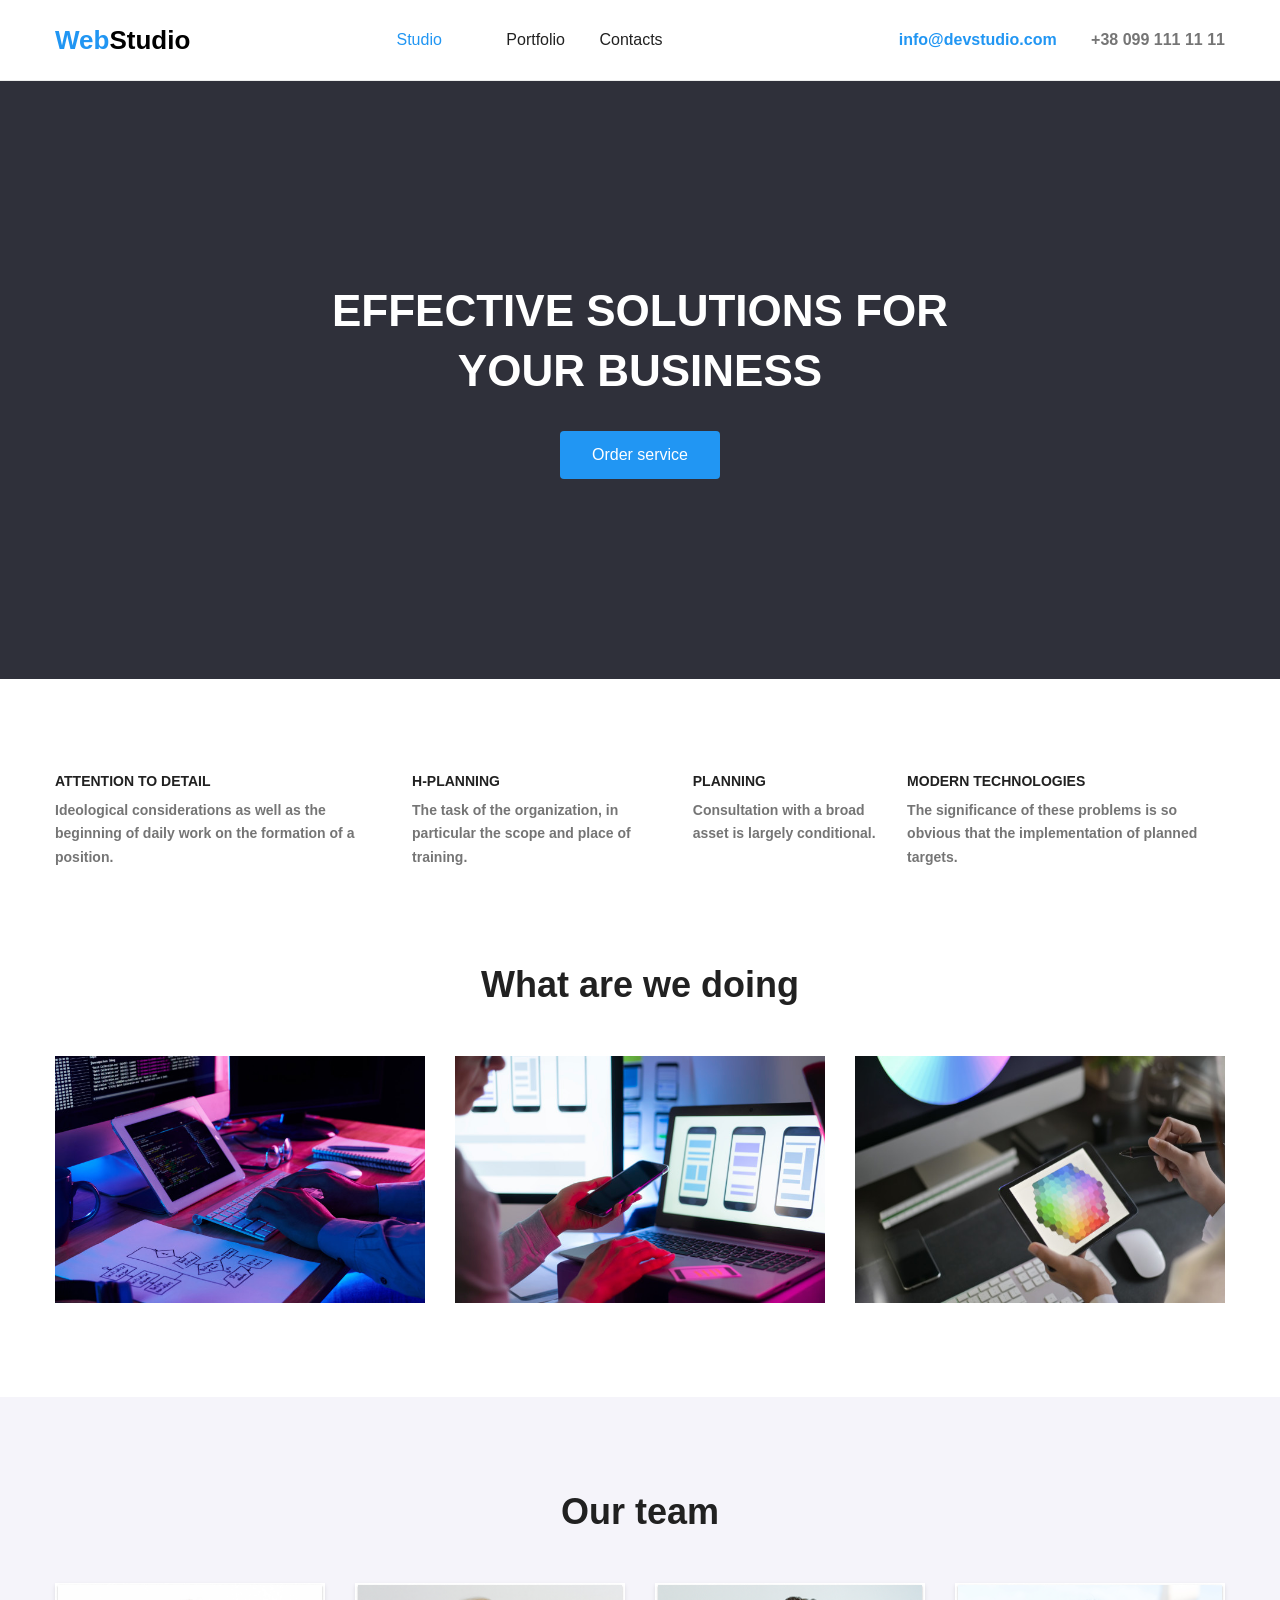
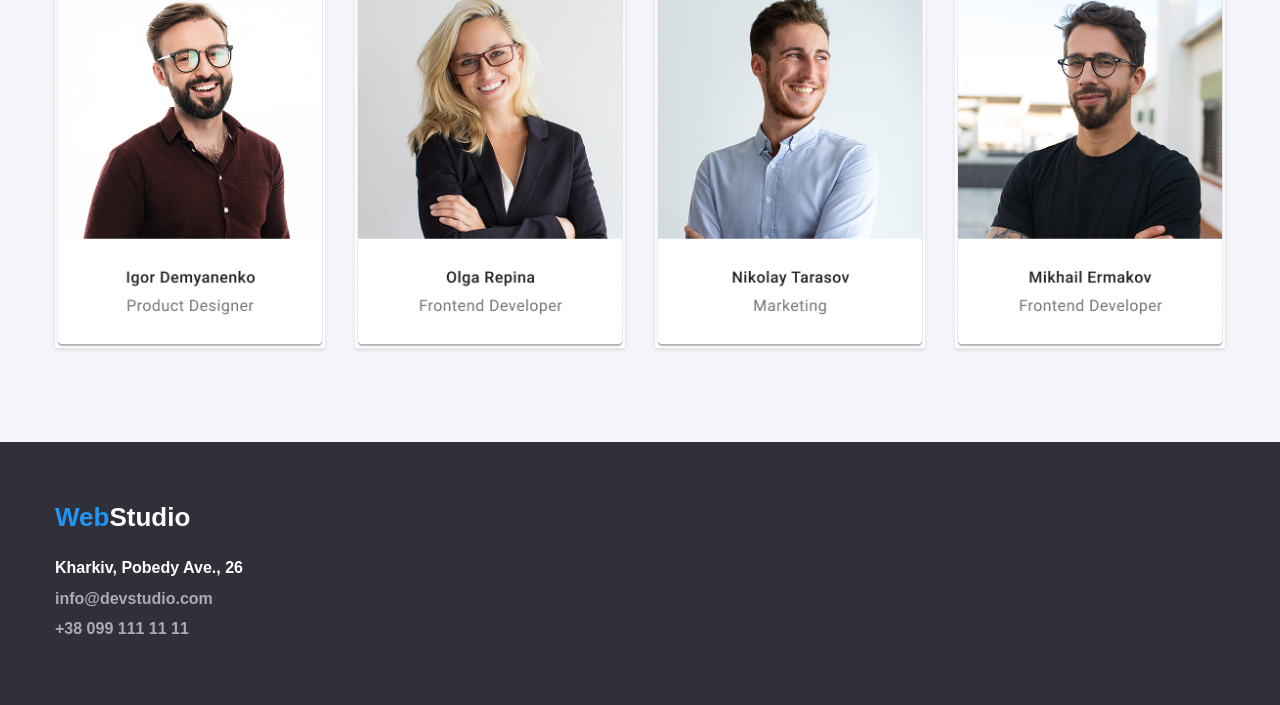
==== index.html @ 2523cfa5 "HW-7 landing page" ====
<!DOCTYPE html>
<html lang="uk">
<head>
  <meta charset="UTF-8" />
  <meta name="viewport" content="width=device-width, initial-scale=1.0" />
  <title>WebStudio</title>
  <link rel="stylesheet" href="css/style.css" />
</head>
<body>

  <!-- HEADER -->
  <header class="header">
    <div class="container header__inner">
      <a href="/" class="logo">
        <span class="logo__web">Web</span><span class="logo__studio">Studio</span>
     </a>
    <nav class="nav">
      <a href="./index.html" class="current">Studio</a> <a href="./">
         <a href="#">Portfolio</a>
        <a href="#">Contacts</a>
      </nav>
      <div class="contacts">
        <a href="mailto:info@devstudio.com" class="link current">info@devstudio.com</a> 
        <a href="tel:+380991111111">+38 099 111 11 11</a>
      </div>
    </div>
  </header>

  <!-- MAIN -->
  <main>

    <!-- HERO -->
    <section class="hero">
      <div class="container hero__content">
        <h1>EFFECTIVE SOLUTIONS FOR YOUR BUSINESS</h1>
        <button class="btn">Order service</button>
      </div>
    </section>

    <!-- FEATURES -->
    <section class="features">
      <div class="container features__list">
        <div class="feature">
          <h3>ATTENTION TO DETAIL</h3>
          <p>Ideological considerations as well as the beginning of daily work on the formation of a position.</p>
        </div>
        <div class="feature">
          <h3>H-PLANNING</h3>
          <p>The task of the organization, in particular the scope and place of training.</p>
        </div>
        <div class="feature">
          <h3>PLANNING</h3>
          <p>Consultation with a broad asset is largely conditional.</p>
        </div>
        <div class="feature">
          <h3>MODERN TECHNOLOGIES</h3>
          <p>The significance of these problems is so obvious that the implementation of planned targets.</p>
        </div>
      </div>
    </section>

    <!-- WHAT WE DO -->
    <section class="work">
      <div class="container">
        <h2>What are we doing</h2>
        <div class="work__list">
          <img src="img/work1.jpg" alt="Design">
          <img src="img/work2.jpg" alt="Mobile apps">
          <img src="img/work3.jpg" alt="Color palette">
        </div>
      </div>
    </section>
    
    <!-- TEAM -->
    <section class="team">
      <div class="container">
        <h2>Our team</h2>
        <div class="team__list">
          <div class="team__item">
            <img src="img/team1.png" alt="Igor">
          </div>  
            <div class="team__item">
            <img src="img/team2.png" alt="Olga">
           </div>
          <div class="team__item">
            <img src="img/team3.png" alt="Nikolay">
          </div>
          <div class="team__item">
            <img src="img/team4.png" alt="Mikhail">
        </div>
      </div>
    </section>

  </main>

  <!-- FOOTER -->
  <footer class="footer">
    <div class="container">
      <a href="#" class="logo">
        <span class="logo__web">Web</span><span class="logo__studio">Studio</span>
    </a>
      <address>
        <p>Kharkiv, Pobedy Ave., 26</p>
        <a href="mailto:info@webstudio.com">info@devstudio.com</a><br>
        <a href="tel:+380991111111">+38 099 111 11 11</a>
      </address>
    </div>
  </footer>

</body>
</html>
---- css/style.css ----
@font-face {
  font-family: 'Roboto';
  src: url('../fonts/Roboto-Bold.ttf') format('truetype');
  font-weight: 700;
  font-style: normal;
}

@font-face {
  font-family: 'Raleway';
  src: url('../fonts/Raleway-Bold.ttf') format('truetype');
  font-weight: 700;
  font-style: normal;
}

* {
box-sizing: border-box;
margin: 0;
padding: 0;
}

body {
font-family: 'Roboto', Arial, sans-serif;
font-weight: 700;
color: #212121;
}

.logo {
  font-family: 'Raleway', sans-serif;
  font-weight: 700;
  font-size: 26px;
}

.logo__web {
  color: #2196f3;
}

.logo__studio {
  color: #000;
}

img {
display: block;
max-width: 100%;
height: auto;
}

a {
text-decoration: none;
color: inherit;
}

.nav a.current {
  color: #2196f3;
}

.contacts a.current {
  color: #2196f3;
}

.container {
width: 1200px;
margin: 0 auto;
padding: 0 15px;
}

/* HEADER */
.header {
border-bottom: 1px solid #ececec;
}

.header__inner {
display: flex;
align-items: center;
justify-content: space-between;
height: 80px;
}

.nav a {
margin-right: 30px;
font-weight: 500;
}


.nav a:last-child {
margin-right: 0;
}


.contacts a {
margin-left: 30px;
color: #757575;
}

/* HERO */
.hero {
background-color: #2f303a;
padding: 200px 0;
text-align: center;
}


.hero h1 {
color: #ffffff;
font-size: 44px;
font-weight: 900;
max-width: 700px;
margin: 0 auto 30px;
line-height: 1.36;
}

.btn {
padding: 15px 32px;
background-color: #2196f3;
color: #ffffff;
border: none;
border-radius: 4px;
font-size: 16px;
cursor: pointer;
}

/* FEATURES */
.features {
padding: 94px 0;
}


.features__list {
display: flex;
gap: 30px;
}


.feature h3 {
font-size: 14px;
margin-bottom: 10px;
}

.feature p {
font-size: 14px;
line-height: 1.7;
color: #757575;
}

/* WORK */
.work {
padding-bottom: 94px;
}


.work h2,
.team h2 {
text-align: center;
font-size: 36px;
margin-bottom: 50px;
}


.work__list {
display: flex;
gap: 30px;
}

.work__list img {
  width: 370px;
  height: auto;
}


/* TEAM */
.team {
background-color: #f5f4fa;
padding: 94px 0;
}


.team__list {
display: flex;
gap: 30px;
justify-content: space-between;

}

.team__item img {
  display: block;
  width: 270px;
  height: auto;
}

.team__item {
background-color: #ffffff;
text-align: center;
box-shadow: 0 2px 4px rgba(0,0,0,0.1);
}


.team__item h4 {
margin: 20px 0 10px;
font-size: 16px;
}


.team__item p {
font-size: 14px;
color: #757575;
}

/* FOOTER */
.footer {
background-color: #2f303a;
padding: 60px 0;
color: #ffffff;
}

.footer .logo__studio {
  color: #ffffff;
}


.footer address {
margin-top: 20px;
font-style: normal;
line-height: 1.9;
}


.footer a {
color: rgba(255,255,255,0.6);
}
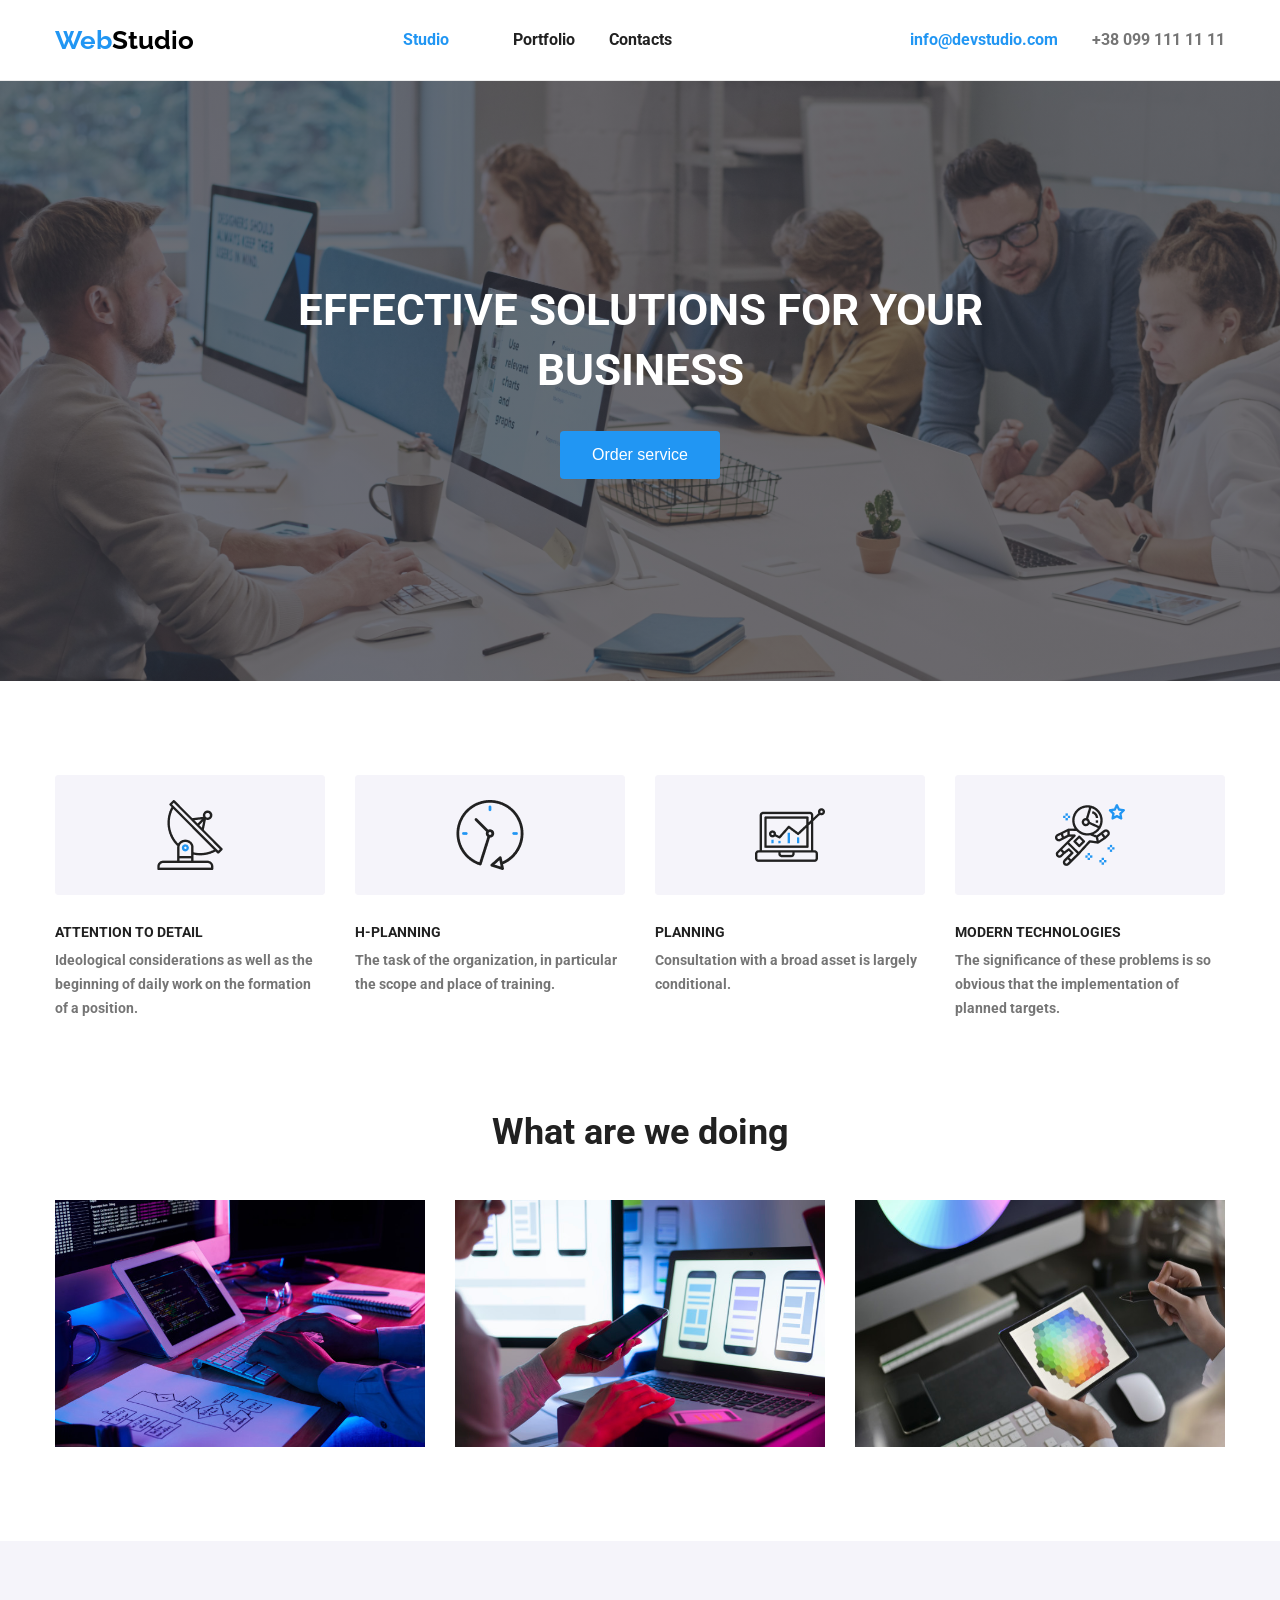
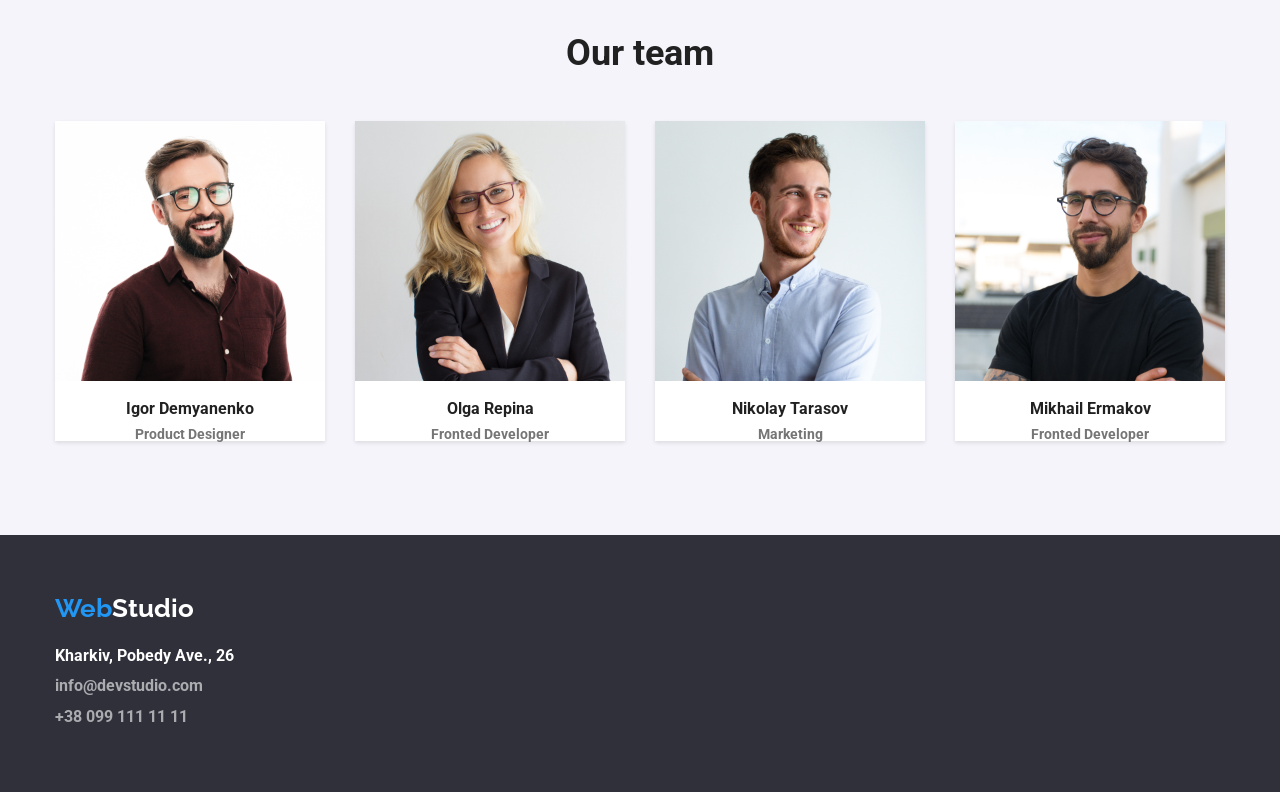
==== commit edbe0acf: "Update features section and images" ====
--- a/index.html
+++ b/index.html
@@ -39,20 +39,34 @@
 
     <!-- FEATURES -->
     <section class="features">
-      <div class="container features__list">
+      <div class="container">
+         <div class="features__list">
+
         <div class="feature">
-          <h3>ATTENTION TO DETAIL</h3>
+          <div class="feature-icon-box"> 
+           <img src="./img/Group 1.png" alt="ATTENTION" width="270" height="270">
+          </div>
+            <h3>ATTENTION TO DETAIL</h3>
           <p>Ideological considerations as well as the beginning of daily work on the formation of a position.</p>
         </div>
         <div class="feature">
+          <div class="feature-icon-box">
+          <img src="./img/Group 2.png" alt="H-PLANNING" width="270" height="270">
+        </div>
           <h3>H-PLANNING</h3>
           <p>The task of the organization, in particular the scope and place of training.</p>
         </div>
         <div class="feature">
+          <div class="feature-icon-box">
+          <img src="./img/Group 3.png" alt="PLANNING" width="270" height="270">
+        </div>
           <h3>PLANNING</h3>
           <p>Consultation with a broad asset is largely conditional.</p>
         </div>
         <div class="feature">
+          <div class="feature-icon-box">
+          <img src="./img/Group 4.png" alt="MODERN" width="270" height="270">
+        </div>
           <h3>MODERN TECHNOLOGIES</h3>
           <p>The significance of these problems is so obvious that the implementation of planned targets.</p>
         </div>
@@ -77,16 +91,24 @@
         <h2>Our team</h2>
         <div class="team__list">
           <div class="team__item">
-            <img src="img/team1.png" alt="Igor">
+            <img src="img/img(9).png" alt="Igor">
+            <h4>Igor Demyanenko</h4>
+            <p>Product Designer</p>
           </div>  
             <div class="team__item">
-            <img src="img/team2.png" alt="Olga">
+            <img src="img/img(10).png" alt="Olga">
+            <h4>Olga Repina</h4>
+            <p>Fronted Developer</p>
            </div>
           <div class="team__item">
-            <img src="img/team3.png" alt="Nikolay">
+            <img src="img/img(12).png" alt="Nikolay">
+            <h4>Nikolay Tarasov</h4>
+            <p>Marketing</p>
           </div>
           <div class="team__item">
-            <img src="img/team4.png" alt="Mikhail">
+            <img src="img/img(11).png" alt="Mikhail">
+            <h4>Mikhail Ermakov</h4>
+            <p>Fronted Developer</p>
         </div>
       </div>
     </section>
--- a/css/style.css
+++ b/css/style.css
@@ -1,21 +1,29 @@
+@import url(reset.css);
+  
+
 @font-face {
   font-family: 'Roboto';
-  src: url('../fonts/Roboto-Bold.ttf') format('truetype');
+  src: url('../fonts/Roboto-Bold.woff2') format('woff2'),
+       url('../fonts/Roboto-Bold.woff') format('woff');
   font-weight: 700;
   font-style: normal;
 }
 
 @font-face {
   font-family: 'Raleway';
-  src: url('../fonts/Raleway-Bold.ttf') format('truetype');
+  src: url('../fonts/Raleway-Bold.woff2') format('woff2'),
+       url('../fonts/Raleway-Bold.woff') format('woff');
   font-weight: 700;
   font-style: normal;
 }
 
-* {
-box-sizing: border-box;
-margin: 0;
-padding: 0;
+:root {
+  --primary-text-color: #212121;
+  --secondary-text-color: #757575;
+  --accent-color: #2196f3;
+  --white-color: #ffffff;
+  --primary-bg-color: #f5f4fa;
+  
 }
 
 body {
@@ -38,6 +46,20 @@
   color: #000;
 }
 
+
+.hero {
+  background-color: #c4c4c4;
+  background-image: linear-gradient( rgba(47, 48, 58, 0.7), rgba(47, 48, 58, 0.7)), url("../img/hero-bg.jpg");
+  background-repeat: no-repeat; 
+  background-position: center;
+  background-size: cover;
+  max-width: 1600px;
+  margin: 0 auto;
+  height: 600px;
+  padding: 200px 0;
+
+}
+
 img {
 display: block;
 max-width: 100%;
@@ -62,8 +84,7 @@
 margin: 0 auto;
 padding: 0 15px;
 }
-
-/* HEADER */
+ 
 .header {
 border-bottom: 1px solid #ececec;
 }
@@ -79,26 +100,22 @@
 margin-right: 30px;
 font-weight: 500;
 }
-
-
+ 
 .nav a:last-child {
 margin-right: 0;
 }
-
-
+ 
 .contacts a {
 margin-left: 30px;
 color: #757575;
 }
-
-/* HERO */
+ 
 .hero {
 background-color: #2f303a;
 padding: 200px 0;
 text-align: center;
 }
-
-
+ 
 .hero h1 {
 color: #ffffff;
 font-size: 44px;
@@ -117,18 +134,40 @@
 font-size: 16px;
 cursor: pointer;
 }
-
-/* FEATURES */
+ 
 .features {
 padding: 94px 0;
 }
-
+ 
+.features .container {
+  display: flex;
+  justify-content: center;
+}
 
 .features__list {
 display: flex;
 gap: 30px;
-}
-
+justify-content: center;
+padding: 0;
+margin: 0;
+list-style: none;
+}
+
+.feature {
+  width: 270px;
+  flex-shrink: 0;
+  
+}
+
+.feature-icon-box {
+  display: flex;
+  justify-content: center;
+  align-items: center;
+  height: 120px;
+  background-color: #f5f4fa;
+  border-radius: 4px;
+  margin-bottom: 30px;
+}
 
 .feature h3 {
 font-size: 14px;
@@ -140,13 +179,11 @@
 line-height: 1.7;
 color: #757575;
 }
-
-/* WORK */
+ 
 .work {
 padding-bottom: 94px;
 }
-
-
+ 
 .work h2,
 .team h2 {
 text-align: center;
@@ -165,8 +202,7 @@
   height: auto;
 }
 
-
-/* TEAM */
+ 
 .team {
 background-color: #f5f4fa;
 padding: 94px 0;
@@ -204,7 +240,7 @@
 color: #757575;
 }
 
-/* FOOTER */
+
 .footer {
 background-color: #2f303a;
 padding: 60px 0;
@@ -227,4 +263,132 @@
 color: rgba(255,255,255,0.6);
 }
 
-
+.portfolio {
+  padding-top: 94px;
+  padding-bottom: 94px;
+}
+
+.portfolio__item img {
+  display: block;
+  width: 100%;
+  height: auto;
+}
+
+.portfolio__item {
+  background-color: #fff;
+  border: 1px solid #eee;
+  list-style: none;
+  flex-basis: calc((100% - 60px) / 3);
+  flex-grow: 1;
+  transition: box-shadow 250ms cubic-bezier(0.4, 0, 0.2, 1);
+}
+
+.portfolio__content {
+  padding: 20px 24px;
+}
+
+.portfolio__content h3 {
+  font-size: 18px;
+  margin-bottom: 4px;
+}
+
+.portfolio__content p {
+  font-size: 14px;
+  color: #757575;
+}
+
+.portfolio__list {
+  display: flex;
+  flex-wrap: wrap;
+  gap: 30px;
+  list-style: none;
+  padding: 0;
+  margin: 0;
+}
+.portfolio__filters {
+  display: flex;
+  justify-content: center;
+  gap: 8px;
+  list-style: none;
+  margin-bottom: 50px;
+  padding: 0;
+}
+.filter-btn {
+  padding: 6px 22px;
+  font-family: inherit;
+  font-weight: 500;
+  font-size: 16px;
+  line-height: 1.62;
+  text-align: center;
+  border: none;
+  border-radius: 4px;
+  cursor: pointer;
+  background-color: var(--primary-bg-color);
+  transition: background-color 250ms cubic-bezier(0.4, 0, 0.2, 1);
+  color: 250ms cubic-bezier(0.4, 0, 0.2, 1);
+
+}
+ 
+.filter-btn:hover,
+.filter-btn:focus,
+.filter-btn .active {
+  background-color: var(--accent-color);
+  color: var(--white-color);
+  box-shadow: 0px 3px 1px rgba(0,0,0,0.1);
+  box-shadow: 0px 1px 2px rgba(0,0,0,0.08);
+  box-shadow: 0px 2px 2px rgba(0,0,0,0.12);
+}
+
+.portfolio__list {
+  display: flex;
+  flex-wrap: wrap;
+  gap: 30px;
+  list-style: none;
+}
+
+.portfolio__item:hover {
+box-shadow: 0px 1px 1px rgba(0,0,0,0.12);
+box-shadow: 0px 4px 4px rgba(0,0,0,0.06);
+box-shadow: 1px 4px 6px rgba(0,0,0,0.16);
+}
+
+.portfolio__thumb {
+  position: relative;
+  overflow: hidden;
+}
+
+.portfolio__overlay {
+  position: absolute;
+  top: 0;
+  left: 0;
+  width: 100%;
+  height: 100%;
+  background-color: rgba(33 ,150, 243, 0.9);
+  display: flex;
+  align-items: center;
+  justify-content: center;
+  text-align: center;
+  padding: 24px;
+  transform: translateY(100%);
+  transition: transform 250ms cubic-bezier(0.4, 0, 0.2, 1);
+  
+}
+
+.portfolio__title {
+  font-size: clamp(18px, 2.5vw, 28px);
+  margin: 4px;
+}
+
+.overlay__text {
+  color: #ffffff;
+  font-size: 18px;
+  line-height: 1.56;
+  margin: 0;
+  width: 100%;
+  text-align: center;
+}
+
+.portfolio__item:hover  .portfolio__overlay {
+  transform: translateY(0);
+} 
+
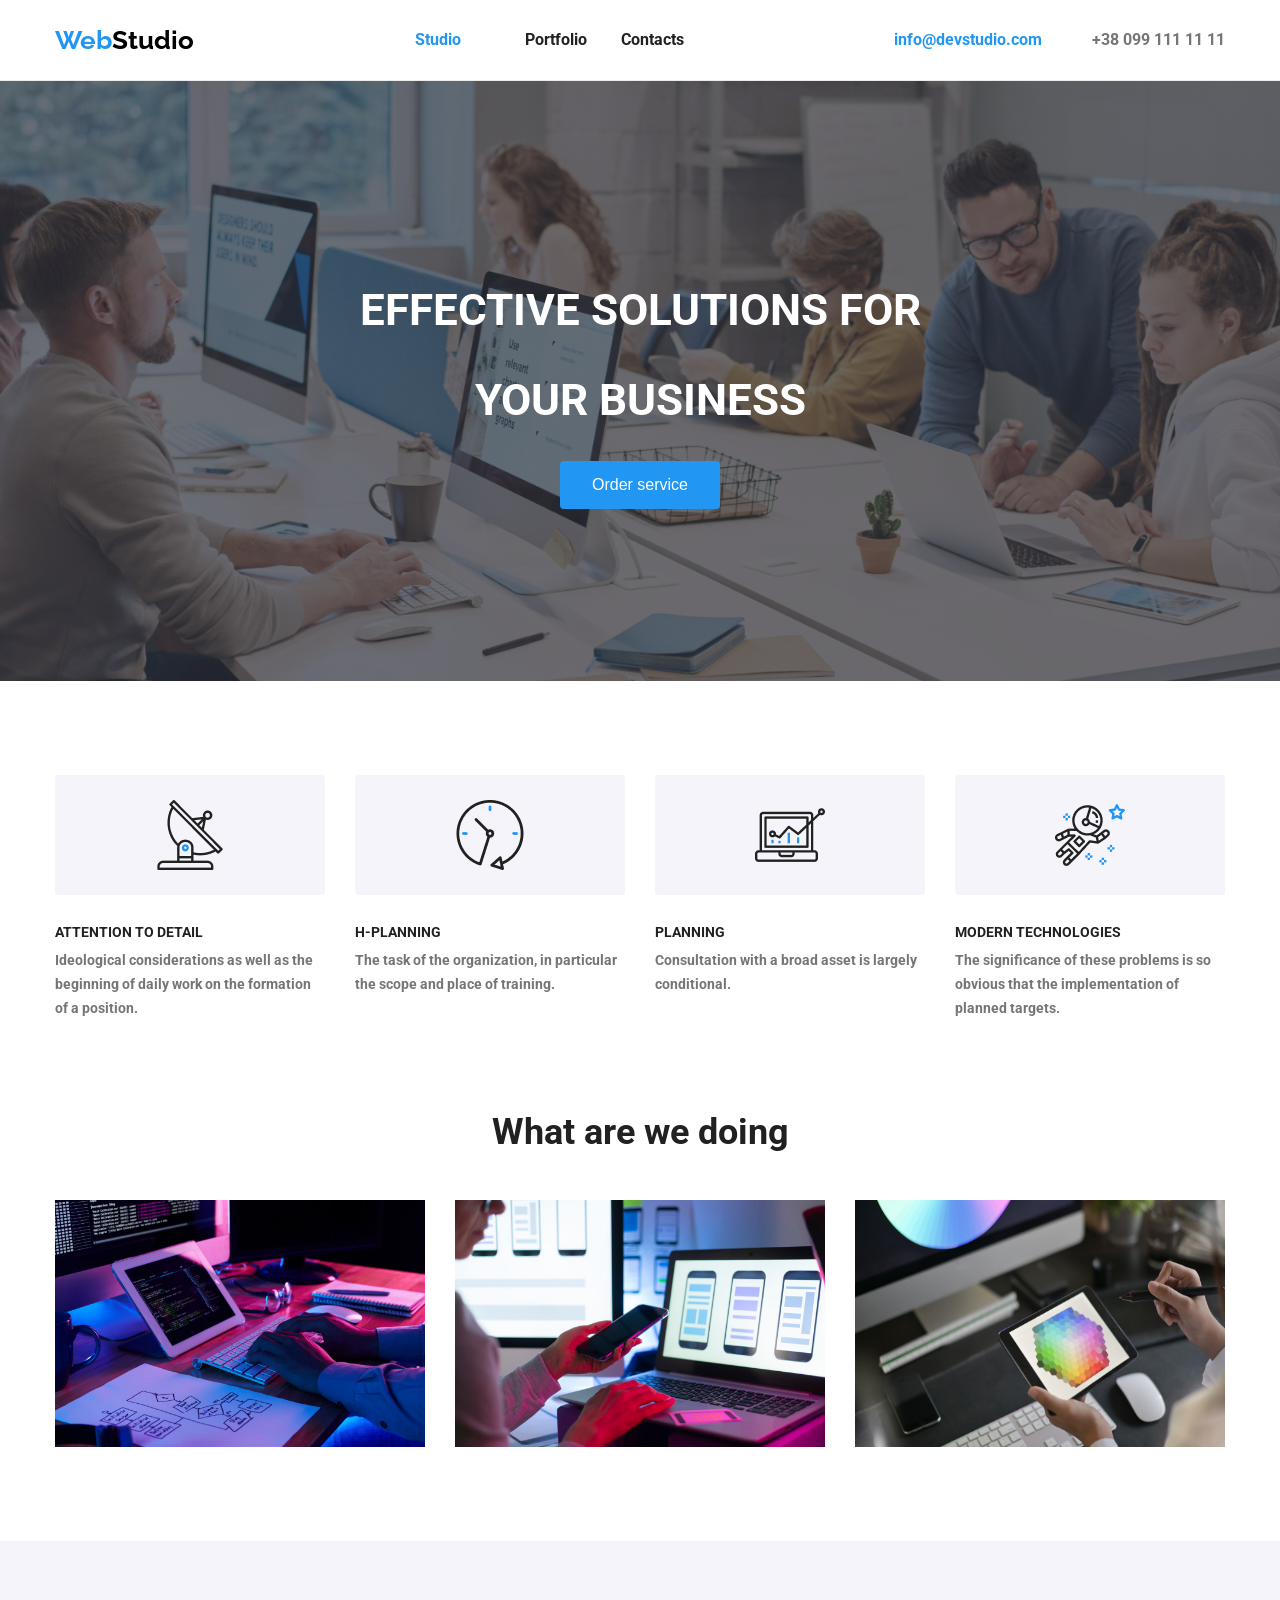
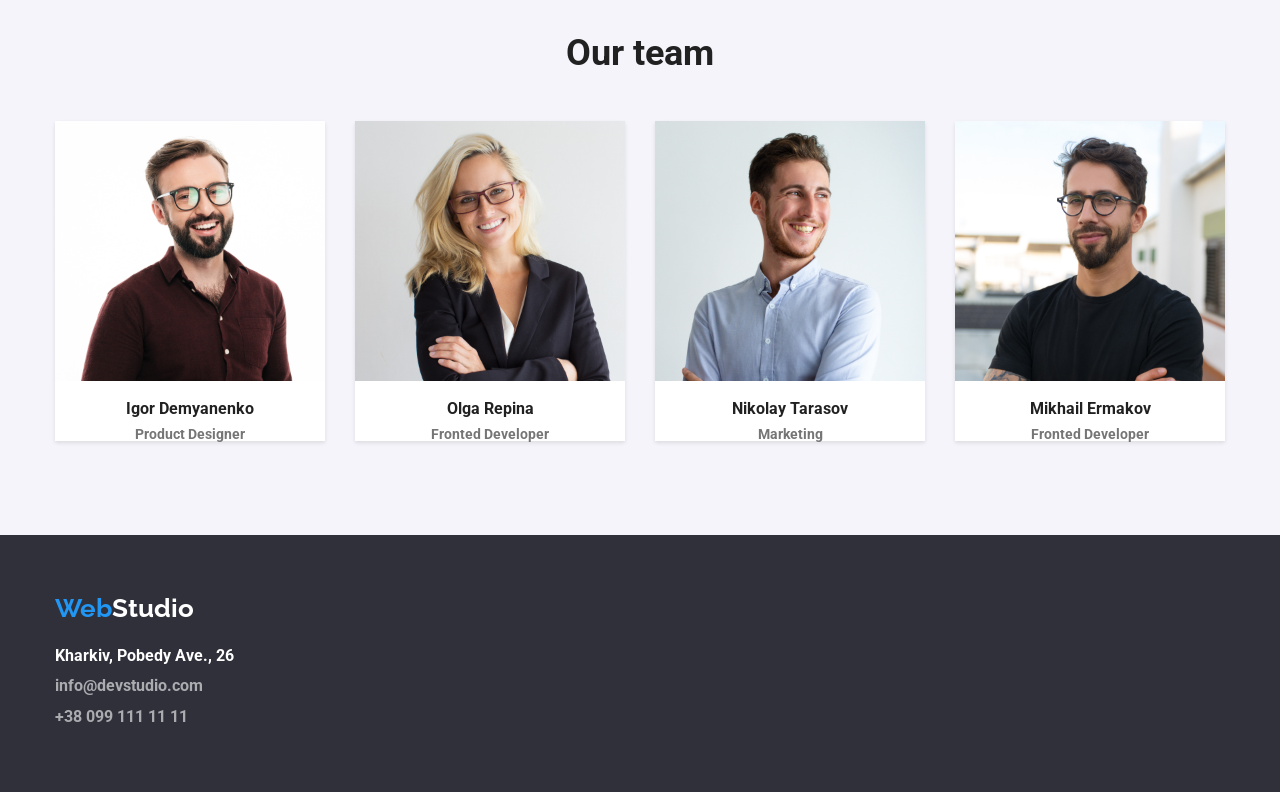
==== commit 526aeba6: "Add portfolio page and dropdown menu" ====
--- a/index.html
+++ b/index.html
@@ -32,7 +32,8 @@
     <!-- HERO -->
     <section class="hero">
       <div class="container hero__content">
-        <h1>EFFECTIVE SOLUTIONS FOR YOUR BUSINESS</h1>
+        <h1>EFFECTIVE SOLUTIONS FOR</h1>
+        <h1>YOUR BUSINESS</h1>
         <button class="btn">Order service</button>
       </div>
     </section>
--- a/css/style.css
+++ b/css/style.css
@@ -308,7 +308,7 @@
 .portfolio__filters {
   display: flex;
   justify-content: center;
-  gap: 8px;
+  gap: 30px;
   list-style: none;
   margin-bottom: 50px;
   padding: 0;
@@ -324,7 +324,8 @@
   border-radius: 4px;
   cursor: pointer;
   background-color: var(--primary-bg-color);
-  transition: background-color 250ms cubic-bezier(0.4, 0, 0.2, 1);
+  transition:
+  background-color 250ms cubic-bezier(0.4, 0, 0.2, 1);
   color: 250ms cubic-bezier(0.4, 0, 0.2, 1);
 
 }
@@ -392,3 +393,160 @@
   transform: translateY(0);
 } 
 
+.header__list {
+  display: flex;
+  gap: 30px;
+  list-style: none;
+  padding: 0;
+  margin: 0;
+}
+
+.header__item {
+  position: relative;
+}
+
+.header-filter {
+  background: none;
+  border: none;
+  font-size: 14px;
+  cursor: pointer;
+  padding: 0;
+}
+
+
+
+.dropdown {
+  position: absolute;
+  top: 100%;
+  left: 0;
+  display: none;
+  min-width: 180px;
+  background: #fff;
+  border: 1px solid #e5e5e5;
+  box-shadow: 0 8px 16px rgba(0,0,0,.15);
+  list-style: none;
+  padding: 10px 0;
+  z-index: 100;
+}
+
+.dropdown--right {
+  top: 0;
+  left: 100%;
+}
+
+.header__item--dropdown:hover > .dropdown {
+  display: block;
+}
+
+.dropdown__item {
+  position: relative;
+}
+
+.dropdown__item:hover > .dropdown {
+  display: block;
+}
+
+.dropdown li a {
+  display: block;
+  padding: 10px 20px;
+  text-decoration: none;
+  color: #212121;
+  white-space: nowrap;
+}
+
+.dropdown a {
+  text-decoration: none;
+  color: #000;
+  display: block;
+}
+
+.dropdown li a:hover {
+  background-color: #f5f4fa;
+}
+
+.header__inner {
+  display: flex;
+  align-items: center;
+  justify-content: space-between;
+}
+
+.nav {
+  margin-left: 40px;
+}
+
+.contacts {
+  display: flex;
+  gap: 20px;
+}
+.header__list {
+  display: flex;
+  align-items: center;
+  gap: 30px;
+  list-style: none;
+  margin: 0;
+  padding: 0;
+}
+
+.filters-menu {
+  position: absolute;
+  top: 100%;
+  left: 0;
+  min-width: 180px;
+  background-color: #ffffff;
+  border: 1px solid #e5e5e5;
+  border-radius: 4px;
+  box-shadow: 0 8px 16px rgba(0, 0, 0, 0.15);
+  padding: 10px 0;
+  list-style: none;
+  display: none;
+  z-index: 100;
+}
+
+.nav__item--filters:hover .filters-menu {
+  display: block;
+}
+
+.filters-menu li a {
+  display: block;
+  white-space: nowrap;
+  padding: 10px 20px;
+  font-size: 14px;
+  color: #212121;
+}
+
+.filters-menu li a:hover {
+  background-color: #f5f4fa;
+}
+
+.filters-menu__item--contacts {
+  position: relative;
+}
+
+.filters-submenu {
+  position: absolute;
+  top: 0;
+  right: 100%;
+  left: auto;
+  min-width: 220px;
+  background-color: #ffffff;
+  box-shadow: 0px 4px 4px rgb(0, 0, 0, 0.25); 
+  border: 1px solid #eeeeee;
+  border-radius: 4px;
+  box-shadow: 0 8px 16px rgba(105, 103, 103, 0.15);
+  padding: 10px 0;
+  list-style: none;
+  display: none;
+  z-index: 100;
+}
+
+.filters-menu__item--contacts:hover .filters-submenu {
+  display: block;
+}
+
+.dropdown__item:hover > a {
+  color: #2196f3;
+}
+
+.filter-btn.current {
+  color: #2196f3;
+}
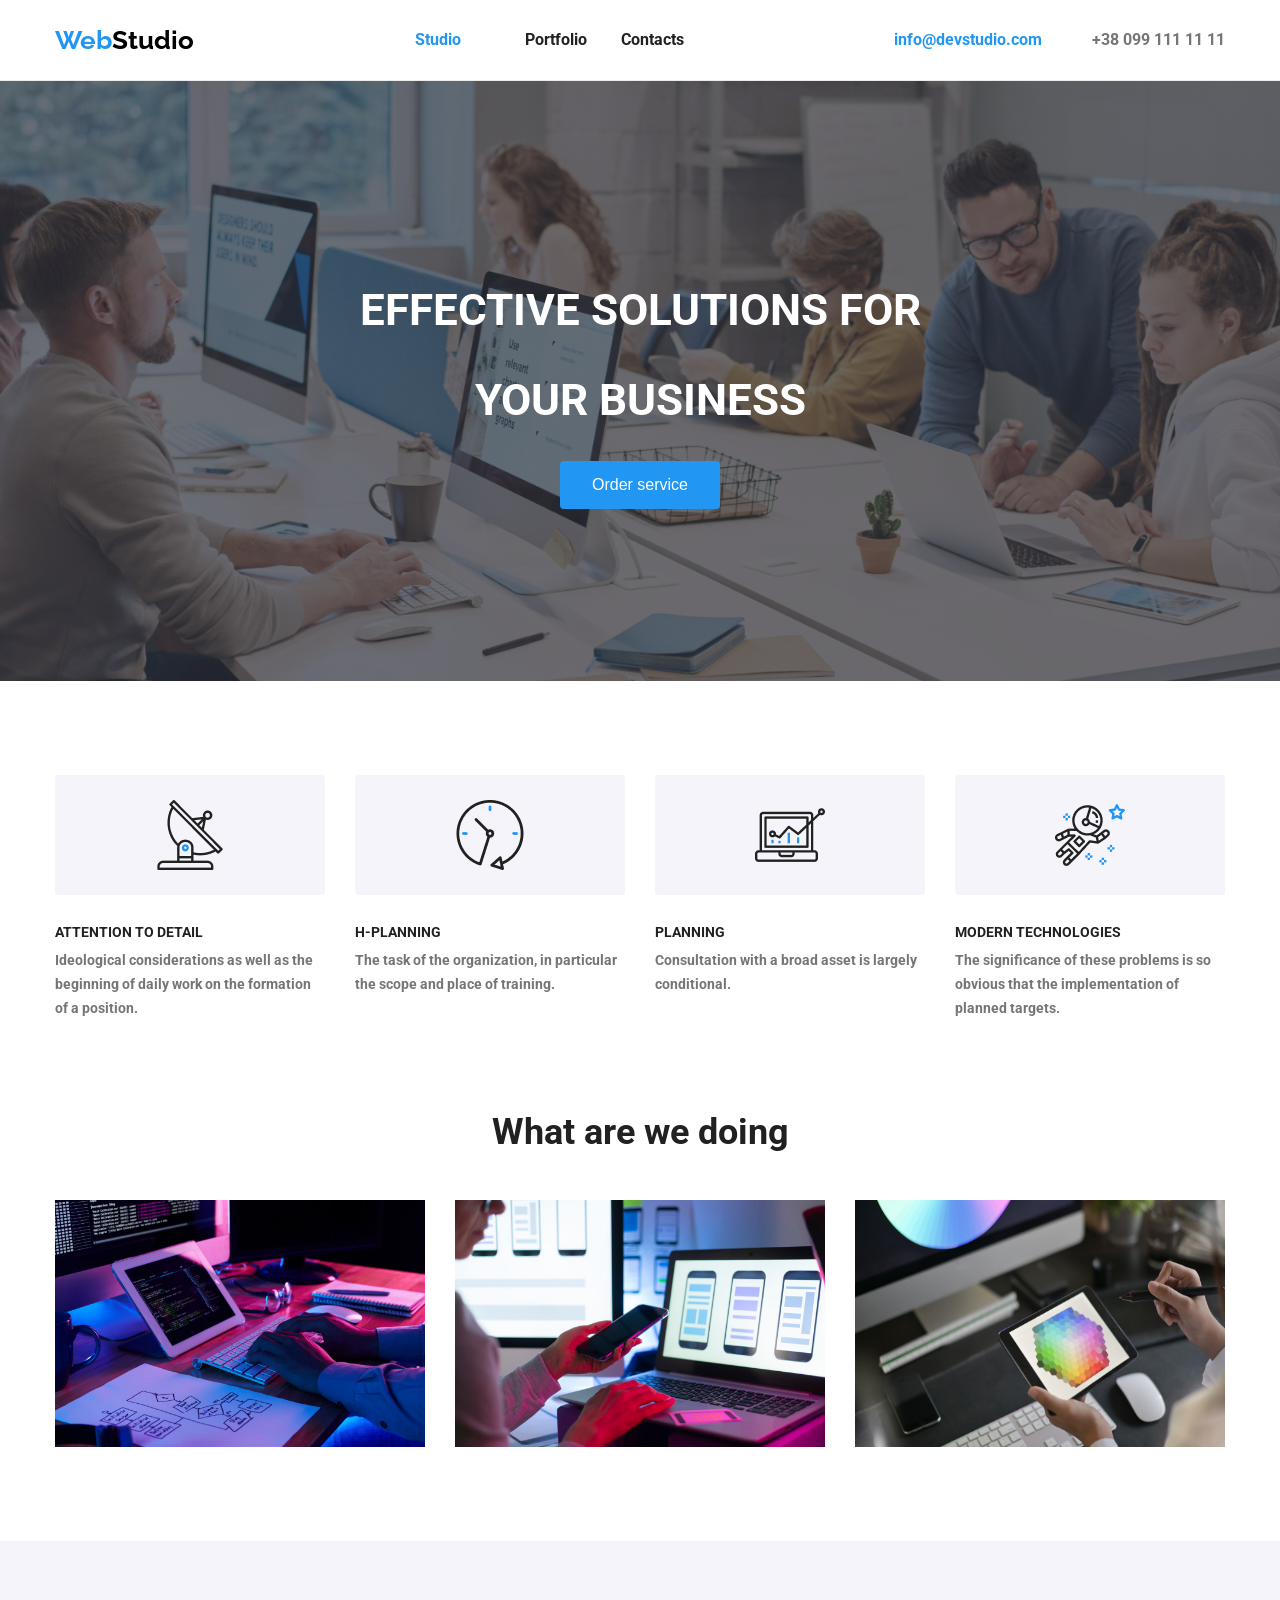
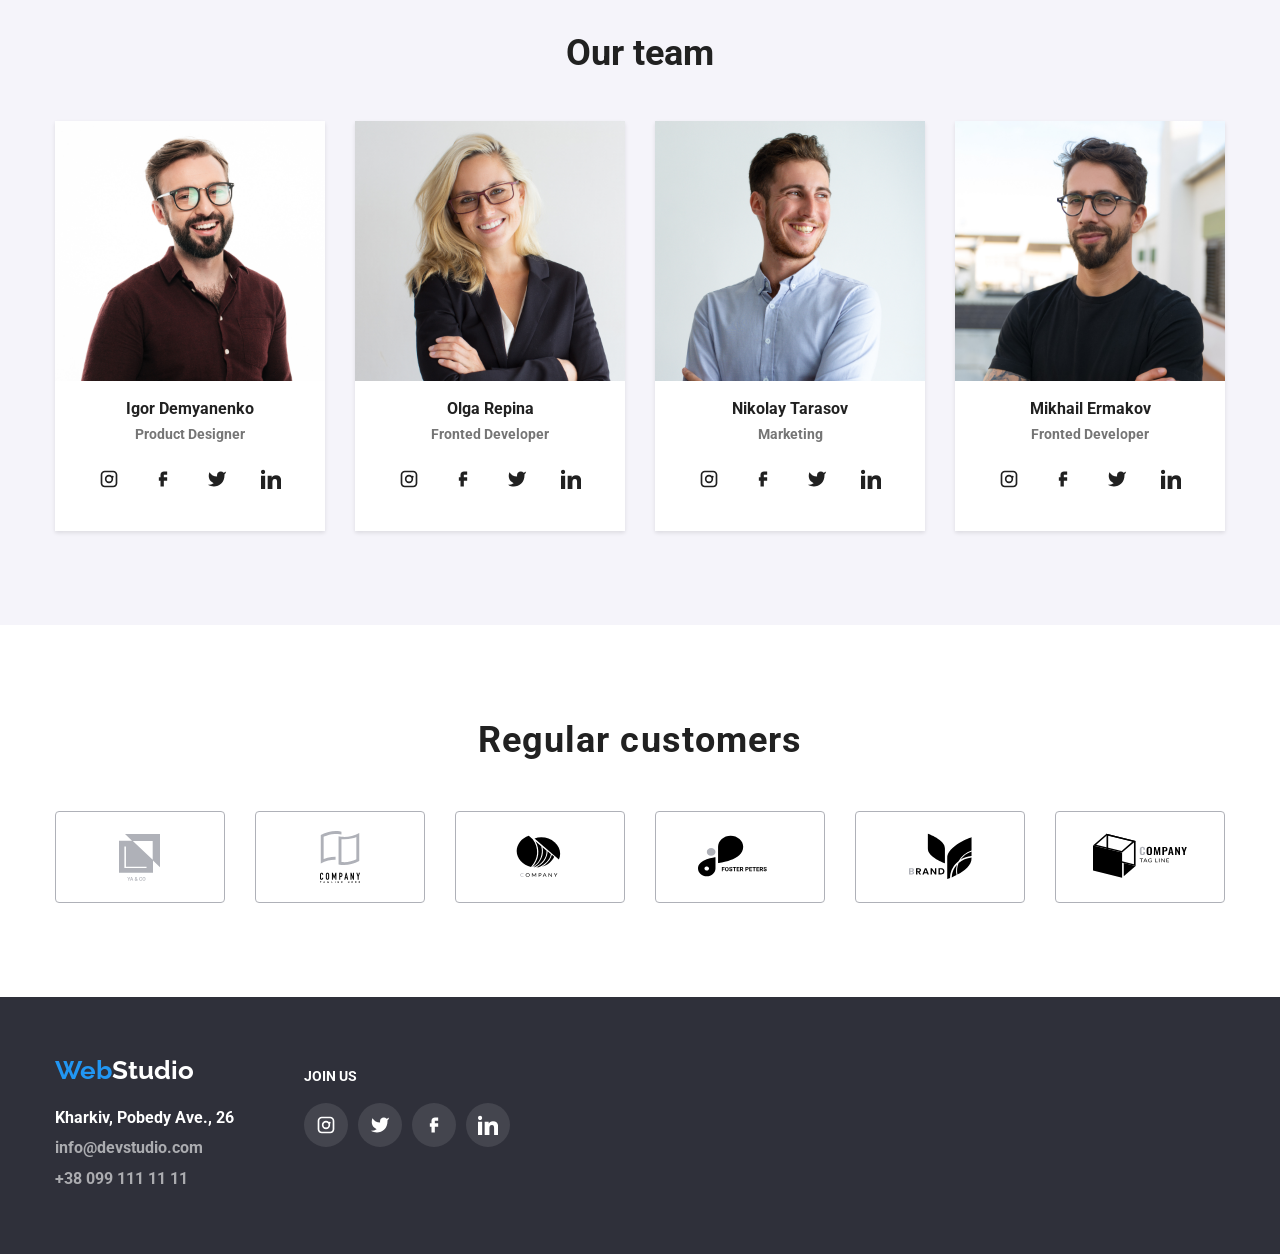
==== commit 3e463a63: "hw-7 landing page" ====
--- a/index.html
+++ b/index.html
@@ -7,6 +7,125 @@
   <link rel="stylesheet" href="css/style.css" />
 </head>
 <body>
+<svg xmlns="http://www.w3.org/2000/svg" style="display: none">
+
+  
+  
+  <symbol id="instagram" viewBox="0 0 24 24">
+    <path fill="currentColor" d="M7 2C4.243 2 2 4.243 2 7v10c0 2.757 2.243 5 5 5h10c2.757 0 5-2.243 5-5V7c0-2.757-2.243-5-5-5H7zm10 2c1.654 0 3 1.346 3 3v10c0 1.654-1.346 3-3 3H7c-1.654 0-3-1.346-3-3V7c0-1.654 1.346-3 3-3h10zm-5 3a5 5 0 100 10 5 5 0 000-10zm0 2a3 3 0 110 6 3 3 0 010-6zm4.5-.9a1.1 1.1 0 100 2.2 1.1 1.1 0 000-2.2z"/>
+  </symbol>
+
+  
+  <symbol id="facebook" viewBox="0 0 24 24">
+    <path fill="currentColor" d="M13 3h4v4h-4v3h4v4h-4v7h-4v-7H7v-4h2V7c0-2.761 2.239-4 4-4z"/>
+  </symbol>
+
+  
+  <symbol id="twitter" viewBox="0 0 24 24">
+    <path fill="currentColor" d="M23 3a10.9 10.9 0 01-3.14 1.53A4.48 4.48 0 0012.07 8v1A10.66 10.66 0 013 4s-4 9 5 13a11.64 11.64 0 01-7 2c9 5 20 0 20-11.5a4.5 4.5 0 00-.08-.83A7.72 7.72 0 0023 3z"/>
+  </symbol>
+
+  
+  <symbol id="linkedin" viewBox="0 0 24 24">
+    <path fill="currentColor" d="M4.98 3.5C4.98 4.88 3.86 6 2.5 6S0 4.88 0 3.5 1.12 1 2.5 1 4.98 2.12 4.98 3.5zM0 8h5v16H0zM8 8h4.8v2.2h.1c.7-1.3 2.4-2.7 5-2.7 5.4 0 6.4 3.5 6.4 8.1V24h-5V16.2c0-1.9 0-4.3-2.6-4.3-2.6 0-3 2-3 4.1V24H8z"/>
+  </symbol>
+</svg>
+
+<svg xmlns="http://www.w3.org/2000/svg" style="display: none"> 
+ <symbol id="logo-6" viewBox="0 0 106 60">
+  <path fill="currentColor" d="M38 7L45.0078 13.6341L32 13.6265V45.8137H66V33.507L73 40.1338V7H38ZM65.6924 32.7283L45.8226 13.918H65.6924V32.7283ZM59.5231 41.1055H37.3801V19.4579H38.9453V39.6397H59.5231V41.1055ZM42.6089 50.0991L41.791 51.7837L40.9731 50.0991H40.2871L41.481 52.3452V53.6538H42.1011V52.3452L43.2925 50.0991H42.6089ZM43.6367 53.6538L43.9248 52.8262H45.3018L45.5923 53.6538H46.2368L44.8916 50.0991H44.3374L42.9946 53.6538H43.6367ZM44.6133 50.8535L45.1284 52.3281H44.0981L44.6133 50.8535ZM47.8701 52.2427C47.7806 52.3794 47.7358 52.5299 47.7358 52.6943C47.7358 52.9938 47.8408 53.2371 48.0508 53.4243C48.2624 53.6099 48.5439 53.7026 48.8955 53.7026C49.2471 53.7026 49.5498 53.6074 49.8037 53.417L50.0039 53.6538H50.6924L50.1699 53.0361C50.375 52.7562 50.4775 52.3973 50.4775 51.9595H49.9624C49.9624 52.1987 49.9128 52.416 49.8135 52.6113L49.1274 51.8008L49.3691 51.625C49.54 51.5013 49.6629 51.3776 49.7378 51.2539C49.8127 51.1286 49.8501 50.9919 49.8501 50.8438C49.8501 50.6191 49.7671 50.4312 49.6011 50.2798C49.4367 50.1268 49.2251 50.0503 48.9663 50.0503C48.6798 50.0503 48.452 50.1317 48.2827 50.2944C48.1134 50.4556 48.0288 50.6753 48.0288 50.9536C48.0288 51.0675 48.0557 51.1855 48.1094 51.3076C48.1647 51.4297 48.2616 51.5778 48.3999 51.752C48.1362 51.9408 47.9596 52.1043 47.8701 52.2427ZM49.4741 53.0288C49.3 53.1623 49.1128 53.229 48.9126 53.229C48.7352 53.229 48.5936 53.1777 48.4878 53.0752C48.382 52.9727 48.3291 52.8392 48.3291 52.6748C48.3291 52.4844 48.4268 52.3151 48.6221 52.167L48.6978 52.1133L49.4741 53.0288ZM48.8369 51.4541C48.6693 51.2474 48.5854 51.0757 48.5854 50.939C48.5854 50.8201 48.6196 50.7217 48.688 50.6436C48.7563 50.5654 48.8483 50.5264 48.9639 50.5264C49.0713 50.5264 49.16 50.5597 49.23 50.6265C49.3 50.6916 49.335 50.7705 49.335 50.8633C49.335 51.0033 49.2845 51.118 49.1836 51.2075L49.1079 51.2686L48.8369 51.4541ZM54.623 53.3853C54.8672 53.172 55.0072 52.8758 55.043 52.4966H54.4277C54.3952 52.7505 54.3179 52.932 54.1958 53.041C54.0737 53.1501 53.8914 53.2046 53.6489 53.2046C53.3836 53.2046 53.1818 53.1037 53.0435 52.9019C52.9067 52.7 52.8384 52.4071 52.8384 52.0229V51.708C52.8416 51.3288 52.9149 51.0415 53.0581 50.8462C53.203 50.6493 53.4097 50.5508 53.6782 50.5508C53.9093 50.5508 54.0843 50.6077 54.2031 50.7217C54.3236 50.834 54.3984 51.0179 54.4277 51.2734H55.043C55.0039 50.8844 54.8647 50.5833 54.6255 50.3701C54.3862 50.1569 54.0705 50.0503 53.6782 50.0503C53.3869 50.0503 53.1297 50.1195 52.9067 50.2578C52.6854 50.3962 52.5153 50.5931 52.3965 50.8486C52.2777 51.1042 52.2183 51.3996 52.2183 51.7349V52.0669C52.2231 52.394 52.2842 52.6813 52.4014 52.9287C52.5186 53.1761 52.6846 53.3674 52.8994 53.5024C53.1159 53.6359 53.3657 53.7026 53.6489 53.7026C54.0542 53.7026 54.3789 53.5968 54.623 53.3853ZM58.2534 52.8872C58.3739 52.6235 58.4341 52.3175 58.4341 51.9692V51.7715C58.4325 51.4248 58.3706 51.1213 58.2485 50.8608C58.1265 50.5988 57.9531 50.3986 57.7285 50.2603C57.5055 50.1203 57.2492 50.0503 56.9595 50.0503C56.6698 50.0503 56.4126 50.1211 56.188 50.2627C55.965 50.4027 55.7917 50.6053 55.668 50.8706C55.5459 51.1359 55.4849 51.4419 55.4849 51.7886V51.9888C55.4865 52.3289 55.5483 52.6292 55.6704 52.8896C55.7941 53.1501 55.9683 53.3511 56.1929 53.4927C56.4191 53.6326 56.6763 53.7026 56.9644 53.7026C57.2557 53.7026 57.5129 53.6326 57.7358 53.4927C57.9604 53.3511 58.133 53.1493 58.2534 52.8872ZM57.5918 50.8779C57.7415 51.0879 57.8164 51.3898 57.8164 51.7837V51.9692C57.8164 52.3696 57.7423 52.674 57.5942 52.8823C57.4478 53.0907 57.2378 53.1948 56.9644 53.1948C56.6942 53.1948 56.4826 53.0882 56.3296 52.875C56.1782 52.6618 56.1025 52.3599 56.1025 51.9692V51.7642C56.1058 51.3817 56.1823 51.0863 56.332 50.8779C56.4834 50.668 56.6925 50.563 56.9595 50.563C57.2329 50.563 57.4437 50.668 57.5918 50.8779Z" fill="#currentColor" />
+ </symbol> 
+
+<symbol id="logo-1" viewBox="0 0 106 60">
+<path fill="currentColor"  d="M50.1136 6.93452H49.977C49.7671 6.92181 49.5571 6.91672 49.3471 6.91163H49.3471H49.3269H48.8918C48.4946 6.91163 48.0898 6.92181 47.6876 6.94215C47.6573 6.93994 47.6269 6.93994 47.5966 6.94215C43.9522 7.14863 40.3817 8.05951 37.0805 9.62492L36.6479 9.83344V31.9746L37.6598 31.6313C38.5477 31.3261 39.4938 31.0515 40.4728 30.7972C43.1193 30.1178 45.8367 29.7567 48.568 29.7216V32.6306C48.2062 32.6332 47.8546 32.6434 47.503 32.6612H47.4195C45.3175 32.7765 43.2317 33.0967 41.1913 33.6173C38.6072 34.2643 36.1143 35.2357 33.7716 36.5086V8.11189C36.2047 6.69275 38.8253 5.62687 41.5556 4.94596C43.9527 4.32705 46.4169 4.00931 48.8918 4H49.3193C49.8303 4.01271 50.3287 4.0356 50.7967 4.0712C52.0297 4.15778 53.2528 4.35263 54.4521 4.65353V7.51685C53.2874 7.24551 52.1032 7.06695 50.9105 6.98284C50.8863 6.98079 50.8621 6.97872 50.8379 6.97666C50.5911 6.95561 50.344 6.93452 50.1136 6.93452ZM55.1528 9.86138C55.7877 9.9097 56.4455 9.93259 57.1108 9.93259C59.7125 9.92307 62.3031 9.59083 64.8239 8.94339C67.4068 8.29396 69.8986 7.32178 72.2411 6.04956V33.9402C69.8067 35.3585 67.1853 36.4243 64.4546 37.1061C62.0571 37.7227 59.5931 38.0395 57.1184 38.0496C55.2433 38.0647 53.3737 37.8443 51.553 37.3935V9.32229C51.983 9.42146 52.4257 9.51301 52.876 9.58929C53.6147 9.7139 54.3939 9.80544 55.1528 9.86138ZM69.3471 10.0775L68.3352 10.4183C67.4042 10.7311 66.4657 11.0108 65.5221 11.26C62.7749 11.966 59.9514 12.3281 57.1158 12.3382C56.4556 12.3382 55.8485 12.3204 55.2616 12.2822L54.4546 12.2288V32.3178V35.0057L55.1477 35.0667C55.7903 35.1227 56.4531 35.1506 57.1209 35.1506C59.3544 35.1412 61.5781 34.8533 63.7412 34.2937C65.5223 33.8469 67.2552 33.2243 68.9145 32.4348L69.3471 32.2263V10.0775Z" fill="#currentColor"/>
+<path d="M35.7371 46.212C35.5917 46.0611 35.4163 45.9427 35.2224 45.8642C35.0284 45.7858 34.8203 45.7492 34.6114 45.7568C34.3888 45.7539 34.1678 45.7954 33.9613 45.8789C33.7719 45.9543 33.5998 46.0677 33.4553 46.212C33.3125 46.3568 33.2013 46.5301 33.129 46.7206C33.0497 46.9203 33.0101 47.1337 33.0126 47.3487V51.1427C33.0036 51.4101 33.0546 51.676 33.1619 51.9209C33.2514 52.1153 33.3807 52.2886 33.5413 52.4294C33.693 52.5571 33.871 52.6492 34.0625 52.699C34.2469 52.7508 34.4376 52.7774 34.6291 52.7778C34.8404 52.7799 35.0495 52.7348 35.2413 52.6456C35.4309 52.5626 35.6028 52.4434 35.7473 52.2947C35.8881 52.1473 36.0005 51.9748 36.0786 51.7861C36.1597 51.5948 36.201 51.3888 36.2001 51.1809V50.7562H35.2084V51.0944C35.2114 51.2099 35.1916 51.3248 35.1502 51.4326C35.1179 51.5134 35.0688 51.5862 35.006 51.6462C34.9446 51.6959 34.8742 51.733 34.7986 51.7556C34.7316 51.7779 34.6617 51.7899 34.5912 51.7912C34.5026 51.8015 34.413 51.7881 34.3312 51.7524C34.2495 51.7166 34.1786 51.6599 34.1257 51.5877C34.0322 51.4353 33.9864 51.2581 33.9942 51.0792V47.542C33.988 47.3458 34.0297 47.1511 34.1156 46.9749C34.1671 46.8948 34.2399 46.8309 34.3258 46.7904C34.4117 46.75 34.5071 46.7346 34.6013 46.746C34.6868 46.743 34.7717 46.7608 34.8488 46.798C34.9259 46.8352 34.9929 46.8907 35.044 46.9596C35.155 47.1053 35.213 47.2848 35.2084 47.4682V47.7963H36.19V47.4097C36.1919 47.1827 36.1507 46.9575 36.0685 46.746C35.9953 46.5473 35.8825 46.3656 35.7371 46.212Z" fill="#currentColor"/>
+<path d="M41.6289 46.169C41.3127 45.902 40.9136 45.7545 40.5007 45.752C40.2987 45.7528 40.0984 45.7889 39.9087 45.8588C39.7161 45.9278 39.5384 46.0331 39.3851 46.169C39.2208 46.3167 39.0897 46.4978 39.0005 46.7005C38.9006 46.9322 38.8515 47.1828 38.8563 47.4354V51.0743C38.8495 51.3302 38.8987 51.5846 39.0005 51.8193C39.0903 52.015 39.2215 52.1886 39.3851 52.3279C39.5367 52.4687 39.7147 52.5776 39.9087 52.6483C40.0984 52.7181 40.2987 52.7543 40.5007 52.7551C40.7027 52.7547 40.9031 52.7186 41.0926 52.6483C41.29 52.5766 41.4719 52.4679 41.6289 52.3279C41.7871 52.186 41.9145 52.0129 42.0033 51.8193C42.1051 51.5846 42.1544 51.3302 42.1475 51.0743V47.4354C42.1524 47.1828 42.1032 46.9322 42.0033 46.7005C41.9151 46.5 41.7878 46.3193 41.6289 46.169ZM41.166 51.0743C41.1743 51.1713 41.1609 51.2689 41.1268 51.36C41.0926 51.4511 41.0386 51.5333 40.9687 51.6007C40.8377 51.7105 40.6725 51.7707 40.5019 51.7707C40.3313 51.7707 40.1662 51.7105 40.0352 51.6007C39.9652 51.5333 39.9112 51.4511 39.8771 51.36C39.8429 51.2689 39.8295 51.1713 39.8379 51.0743V47.4354C39.8295 47.3384 39.8429 47.2407 39.8771 47.1496C39.9112 47.0585 39.9652 46.9763 40.0352 46.909C40.1662 46.7991 40.3313 46.739 40.5019 46.739C40.6725 46.739 40.8377 46.7991 40.9687 46.909C41.0386 46.9763 41.0926 47.0585 41.1268 47.1496C41.1609 47.2407 41.1743 47.3384 41.166 47.4354V51.0743Z" fill="#currentColor"/>
+<path d="M49.3673 52.6993V45.8105H48.4136L47.1614 49.4571H47.1437L45.8813 45.8105H44.9377V52.6993H45.9218V48.5086H45.9395L46.9033 51.4711H47.3941L48.3655 48.5086H48.3832V52.6993H49.3673Z" fill="#currentColor"/>
+<path d="M54.9581 46.294C54.8065 46.124 54.6153 45.9947 54.4015 45.9177C54.1712 45.8428 53.9302 45.8067 53.6881 45.8109H52.226V52.6996H53.2075V50.0092H53.7134C54.0197 50.0232 54.3244 49.9584 54.5988 49.8211C54.822 49.6971 55.0081 49.5154 55.1377 49.2947C55.2512 49.1114 55.3277 48.9075 55.3628 48.6945C55.4014 48.4353 55.4192 48.1734 55.4159 47.9113C55.4255 47.5805 55.3932 47.2498 55.3198 46.9272C55.2543 46.6888 55.1299 46.471 54.9581 46.294ZM54.4521 48.3945C54.4479 48.5192 54.4168 48.6415 54.361 48.753C54.3049 48.859 54.2162 48.9437 54.1081 48.9946C53.9627 49.0596 53.8041 49.0892 53.6451 49.0811H53.1974V46.739H53.7033C53.8557 46.7316 54.0075 46.7612 54.146 46.8255C54.2475 46.8837 54.3281 46.9727 54.3762 47.0798C54.4299 47.2008 54.4591 47.3313 54.4622 47.4638C54.4622 47.6087 54.4622 47.7613 54.4622 47.9215C54.4622 48.0817 54.4723 48.247 54.4622 48.3945H54.4521Z" fill="#currentColor"/>
+<path d="M59.6077 45.8105H58.8032L57.2854 52.6993H58.2669L58.5553 51.2193H59.8935L60.1819 52.6993H61.1635L59.6077 45.8105ZM58.702 50.281L59.1852 47.7838H59.2029L59.6836 50.281H58.702Z" fill="#currentColor"/>
+<path d="M65.9497 49.9606H65.932L64.4496 45.8105H63.506V52.6993H64.4875V48.5569H64.5078L66.0079 52.6993H66.9312V45.8105H65.9497V49.9606Z" fill="#currentColor"/>
+<path d="M71.9476 45.8105L71.1583 48.5493H71.1381L70.3488 45.8105H69.3091L70.6574 49.7877V52.6993H71.639V49.7877L72.9873 45.8105H71.9476Z" fill="#currentColor"/>
+<path d="M33 54.6442H33.4731V55.9716H33.7943V54.6442H34.2649V54.3721H33V54.6442Z" fill="#currentColor"/>
+<path d="M36.9767 54.3721L36.3569 55.9716H36.6984L36.83 55.6079H37.4675L37.6041 55.9716H37.9532L37.3182 54.3721H36.9767ZM36.9261 55.3384L37.1437 54.7459L37.3612 55.3384H36.9261Z" fill="#currentColor"/>
+<path d="M40.9079 55.3821H41.2773V55.5881C41.1694 55.6746 41.0358 55.722 40.8978 55.7229C40.8333 55.7265 40.7689 55.7145 40.7099 55.688C40.6509 55.6614 40.5991 55.6211 40.5588 55.5703C40.474 55.4485 40.4322 55.3017 40.4399 55.1533C40.4399 54.7973 40.5942 54.6193 40.9003 54.6193C40.9809 54.6112 41.0617 54.6325 41.128 54.6791C41.1944 54.7257 41.2419 54.7947 41.2621 54.8735L41.5783 54.8125C41.51 54.4997 41.2849 54.3421 40.9003 54.3421C40.6947 54.3366 40.4947 54.4103 40.3413 54.5481C40.2607 54.6276 40.1983 54.7239 40.1586 54.8302C40.1188 54.9365 40.1026 55.0502 40.1111 55.1634C40.1017 55.3823 40.1749 55.5966 40.316 55.7636C40.3943 55.8444 40.4892 55.9071 40.594 55.9475C40.6988 55.9879 40.8111 56.0049 40.9231 55.9975C41.1734 56.0045 41.4165 55.9133 41.6011 55.7432V55.1126H40.9079V55.3821Z" fill="#currentColor"/>
+<path d="M44.9226 54.3721H44.5988V55.9716H45.7194V55.6995H44.9226V54.3721Z" fill="#currentColor"/>
+<path d="M48.3175 54.3721H47.9937V55.9716H48.3175V54.3721Z" fill="#currentColor"/>
+<path d="M51.6365 55.4401L50.9813 54.3721H50.6676V55.9716H50.9686V54.9264L51.6112 55.9716H51.9325V54.3721H51.6365V55.4401Z" fill="#currentColor"/>
+<path d="M54.6368 55.2672H55.4337V54.9951H54.6368V54.6442H55.4944V54.3721H54.313V55.9716H55.5273V55.6995H54.6368V55.2672Z" fill="#currentColor"/>
+<path d="M61.9122 55.0027H61.2823V54.3721H60.9611V55.9716H61.2823V55.2723H61.9122V55.9716H62.2335V54.3721H61.9122V55.0027Z" fill="#currentColor"/>
+<path d="M64.9302 55.2672H65.7296V54.9951H64.9302V54.6442H65.7903V54.3721H64.6089V55.9716H65.8206V55.6995H64.9302V55.2672Z" fill="#currentColor"/>
+<path d="M69.0233 55.2674C69.3015 55.2241 69.4432 55.0766 69.4432 54.8224C69.4513 54.7543 69.441 54.6854 69.4134 54.6227C69.3858 54.5601 69.3419 54.5061 69.2863 54.4663C69.1415 54.3936 68.9799 54.3611 68.8183 54.3723H68.1404V55.9717H68.4617V55.303H68.5249C68.5934 55.2987 68.6619 55.3109 68.7247 55.3386C68.7717 55.3675 68.8108 55.4077 68.8386 55.4555L69.1877 55.9641H69.5722L69.3774 55.6513C69.2913 55.4969 69.1699 55.3653 69.0233 55.2674ZM68.6994 55.0461H68.4617V54.6444H68.7146C68.8248 54.6354 68.9357 54.6484 69.041 54.6825C69.0644 54.7031 69.0828 54.7288 69.095 54.7576C69.1072 54.7865 69.1127 54.8176 69.1113 54.8489C69.1098 54.8802 69.1014 54.9107 69.0866 54.9382C69.0718 54.9658 69.051 54.9896 69.0258 55.008C68.9202 55.0404 68.8096 55.0533 68.6994 55.0461Z" fill="#currentColor"/>
+<path d="M72.1096 55.2672H72.9064V54.9951H72.1096V54.6442H72.9697V54.3721H71.7858V55.9716H73V55.6995H72.1096V55.2672Z" fill="#currentColor"/>
+
+</symbol>
+
+
+
+<symbol id="logo-2" viewBox="0 0 106 60">
+  <path fill="currentColor" d="M36.4063 49.1018C36.4222 49.1022 36.4379 49.1053 36.4524 49.111C36.4669 49.1167 36.4799 49.1248 36.4908 49.135L36.7089 49.3435C36.5396 49.5122 36.3304 49.6472 36.0955 49.7391C35.8204 49.8395 35.5239 49.8879 35.2257 49.8813C34.9455 49.8863 34.6671 49.8411 34.4078 49.7486C34.1739 49.6636 33.9638 49.536 33.7916 49.3743C33.6159 49.2065 33.4805 49.01 33.3935 48.7962C33.2982 48.5578 33.2512 48.3069 33.2545 48.0546C33.2506 47.8007 33.3015 47.5483 33.4044 47.3107C33.4997 47.0955 33.6433 46.8989 33.827 46.7326C34.0132 46.5694 34.2359 46.4412 34.4814 46.3558C34.7499 46.2654 35.0359 46.2203 35.3239 46.2232C35.5914 46.2175 35.8575 46.2586 36.1064 46.344C36.3223 46.4254 36.5206 46.5384 36.6926 46.6781L36.5099 46.9008C36.4973 46.9165 36.4816 46.9301 36.4635 46.941C36.442 46.9539 36.4159 46.9598 36.3899 46.9576C36.3616 46.9559 36.3343 46.9478 36.3109 46.9339L36.2127 46.8747L36.0764 46.7989C36.0175 46.7707 35.9565 46.7462 35.8937 46.7255C35.8128 46.7003 35.7299 46.6805 35.6456 46.6662C35.5386 46.6491 35.4299 46.6412 35.3211 46.6425C35.1138 46.6403 34.908 46.6741 34.7159 46.742C34.5367 46.805 34.375 46.9003 34.2415 47.0216C34.1055 47.1507 34.0007 47.3021 33.9334 47.467C33.8566 47.6556 33.8187 47.8545 33.8216 48.0546C33.8183 48.2578 33.8561 48.4598 33.9334 48.6516C33.9999 48.8151 34.1027 48.9656 34.236 49.0947C34.3609 49.215 34.5157 49.309 34.6886 49.3695C34.8666 49.4336 35.0576 49.4659 35.2503 49.4643C35.3615 49.4658 35.4728 49.4594 35.5829 49.4453C35.7627 49.4263 35.9351 49.372 36.0873 49.2866C36.1636 49.2429 36.2356 49.1937 36.3027 49.1397C36.3307 49.1165 36.3676 49.103 36.4063 49.1018Z" fill="#currentColor"/>
+<path d="M42.7044 48.0537C42.7078 48.3051 42.6579 48.5548 42.5572 48.7905C42.4684 49.0042 42.3284 49.1992 42.1465 49.3625C41.9646 49.5259 41.745 49.6539 41.5021 49.7381C40.9683 49.915 40.3782 49.915 39.8444 49.7381C39.603 49.6526 39.3848 49.5243 39.2037 49.3614C39.0219 49.1951 38.8809 48.9984 38.7893 48.7834C38.5929 48.3062 38.5929 47.7846 38.7893 47.3074C38.8823 47.0922 39.0231 46.895 39.2037 46.727C39.3864 46.5693 39.6045 46.4459 39.8444 46.3646C40.3775 46.1845 40.969 46.1845 41.5021 46.3646C41.7443 46.45 41.9634 46.5783 42.1455 46.7412C42.325 46.9059 42.465 47.1 42.5572 47.3122C42.6582 47.5494 42.7081 47.8008 42.7044 48.0537ZM42.1319 48.0537C42.1362 47.8526 42.1011 47.6523 42.0283 47.4614C41.9672 47.2979 41.8679 47.1471 41.7366 47.0184C41.6087 46.8967 41.4513 46.8012 41.2758 46.7389C40.8879 46.6093 40.4586 46.6093 40.0707 46.7389C39.8952 46.8012 39.7378 46.8967 39.6099 47.0184C39.4768 47.1463 39.3764 47.2973 39.3155 47.4614C39.1768 47.8471 39.1768 48.2603 39.3155 48.646C39.377 48.8098 39.4773 48.9607 39.6099 49.089C39.7379 49.2099 39.8953 49.3046 40.0707 49.3661C40.4593 49.4924 40.8872 49.4924 41.2758 49.3661C41.4512 49.3046 41.6086 49.2099 41.7366 49.089C41.8673 48.96 41.9665 48.8093 42.0283 48.646C42.1015 48.4551 42.1365 48.2548 42.1319 48.0537Z" fill="#currentColor"/>
+<path d="M47.0013 48.6746L47.0586 48.8072C47.0804 48.7599 47.0995 48.7172 47.1213 48.6746C47.1421 48.63 47.1657 48.5865 47.1922 48.5443L48.5854 46.3437C48.6127 46.3058 48.6372 46.2821 48.6645 46.275C48.7015 46.2652 48.7403 46.2612 48.779 46.2632H49.1907V49.8424H48.7026V47.2107C48.7026 47.1775 48.7026 47.1396 48.7026 47.0994C48.7 47.0583 48.7 47.0172 48.7026 46.9762L47.3012 49.2076C47.2834 49.241 47.255 49.2692 47.2192 49.289C47.1834 49.3087 47.1418 49.3191 47.0995 49.3189H47.0204C46.9779 49.3194 46.9362 49.3091 46.9004 49.2894C46.8646 49.2696 46.8362 49.2412 46.8186 49.2076L45.3763 46.962C45.3763 47.0046 45.3763 47.0472 45.3763 47.0899C45.3763 47.1325 45.3763 47.1704 45.3763 47.2036V49.8353H44.9047V46.2632H45.3164C45.355 46.2612 45.3938 46.2652 45.4309 46.275C45.4647 46.2896 45.4916 46.3139 45.5072 46.3437L46.9304 48.5467C46.9584 48.5874 46.9821 48.6302 47.0013 48.6746Z" fill="#currentColor"/>
+<path d="M52.2444 48.4967V49.8374H51.6991V46.2631H52.9151C53.1446 46.2592 53.3735 46.2856 53.594 46.3412C53.7705 46.3847 53.9341 46.4606 54.0739 46.5639C54.195 46.6607 54.2883 46.7807 54.3465 46.9145C54.4109 47.0603 54.4423 47.2155 54.4392 47.3716C54.4416 47.5284 54.4073 47.6839 54.3383 47.8288C54.2728 47.9659 54.1721 48.0882 54.0439 48.1864C53.904 48.294 53.7395 48.3747 53.5613 48.4233C53.349 48.4822 53.127 48.5103 52.9042 48.5062L52.2444 48.4967ZM52.2444 48.113H52.9042C53.0475 48.1146 53.1902 48.0962 53.3268 48.0585C53.4395 48.0256 53.5433 47.9732 53.6322 47.9046C53.7141 47.839 53.7775 47.758 53.8176 47.6677C53.8622 47.5722 53.8844 47.4699 53.883 47.3669C53.8893 47.2675 53.8707 47.1681 53.8283 47.0757C53.7859 46.9832 53.7208 46.8999 53.6376 46.8315C53.4293 46.6902 53.1677 46.6218 52.9042 46.6397H52.2444V48.113Z" fill="#currentColor"/>
+<path d="M59.5731 49.8423H59.1423C59.0991 49.8437 59.0566 49.832 59.0223 49.8091C58.9914 49.7868 58.9671 49.7584 58.9514 49.7262L58.5806 48.8615H56.7185L56.334 49.7262C56.3199 49.7578 56.2964 49.7856 56.2659 49.8067C56.2312 49.831 56.1877 49.8436 56.1432 49.8423H55.7124L57.3483 46.2627H57.9154L59.5731 49.8423ZM56.8739 48.5133H58.4116L57.7627 47.0563C57.7131 46.9467 57.6721 46.8343 57.64 46.7199L57.5773 46.9071C57.5582 46.9639 57.5364 47.016 57.5173 47.0587L56.8739 48.5133Z" fill="#currentColor"/>
+<path d="M61.9288 46.2794C61.9614 46.2949 61.9894 46.3168 62.0106 46.3433L64.3962 49.0416C64.3962 48.9989 64.3962 48.9563 64.3962 48.916C64.3962 48.8758 64.3962 48.8355 64.3962 48.7976V46.2628H64.8843V49.8423H64.6116C64.5729 49.8433 64.5345 49.836 64.4998 49.821C64.4662 49.8039 64.4365 49.7814 64.4126 49.7546L62.0297 47.0587C62.0323 47.0998 62.0323 47.1409 62.0297 47.1819C62.0297 47.2222 62.0297 47.2577 62.0297 47.2909V49.8423H61.5416V46.2628H61.8306C61.8644 46.262 61.8979 46.2676 61.9288 46.2794Z" fill="#currentColor"/>
+<path d="M68.9031 48.4193V49.8407H68.3578V48.4193L66.8501 46.2635H67.3381C67.3802 46.2614 67.4218 46.2723 67.4554 46.2943C67.4851 46.3173 67.51 46.3446 67.529 46.3749L68.4724 47.7655C68.5105 47.8247 68.5432 47.8792 68.5705 47.9313C68.5978 47.9834 68.6196 48.0332 68.6387 48.0829L68.7096 47.9289C68.736 47.8726 68.767 47.818 68.8023 47.7655L69.732 46.3654C69.7516 46.3375 69.7754 46.312 69.8029 46.2896C69.8352 46.265 69.8772 46.2523 69.9201 46.2541H70.4136L68.9031 48.4193Z" fill="#currentColor"/>
+<path d="M46.7314 40.2563C46.9686 40.2823 47.2086 40.3036 47.4512 40.3226C51.1301 38.8927 54.2422 36.5525 56.3987 33.5943C58.5552 30.6362 59.6603 27.1914 59.5759 23.6905L55.5216 20.168C56.346 23.8953 55.9604 27.7483 54.408 31.2961C52.8555 34.8438 50.1976 37.9462 46.7314 40.2563Z" fill="#currentColor"/>
+<path d="M45.2837 40.0929L45.3928 40.1118C49.0966 37.81 51.9205 34.5957 53.4993 30.8845C55.078 27.1733 55.3389 23.1359 54.2483 19.2945L48.4737 14.2773C50.8094 18.4014 51.7495 23.0168 51.1848 27.5868C50.6201 32.1568 48.5737 36.4936 45.2837 40.0929Z" fill="#currentColor"/>
+<path d="M64.868 27.8271C63.8869 31.6737 61.5042 35.1429 58.0736 37.7195C57.0717 38.4761 55.991 39.1502 54.8455 39.733C57.6389 39.0196 60.2065 37.7584 62.3503 36.0466C64.494 34.3347 66.1567 32.218 67.21 29.8596L64.868 27.8271Z" fill="#currentColor"/>
+<path d="M63.949 27.2604L60.6146 24.3633C60.5508 27.6664 59.47 30.8944 57.4845 33.7117C55.499 36.5291 52.6813 38.833 49.3242 40.3841H49.3406C50.0887 40.3838 50.8362 40.3451 51.579 40.268C54.7164 39.1554 57.488 37.3853 59.6464 35.1156C61.8049 32.8459 63.283 30.1472 63.949 27.2604Z" fill="#currentColor"/>
+<path d="M45.7663 12.1612L41.7883 8.7002C38.2322 9.89415 35.1738 11.9931 33.0134 14.7223C30.8529 17.4515 29.6912 20.6838 29.6801 23.9961V23.9961C29.6934 27.6562 31.1113 31.2079 33.7093 34.089C36.3073 36.9702 39.9371 39.0162 44.0241 39.9033C47.6725 36.0412 49.8086 31.269 50.1219 26.28C50.4352 21.291 48.9094 16.3452 45.7663 12.1612Z" fill="#currentColor"/>
+<path d="M73.1401 26.7277C73.1257 22.3852 71.1339 18.2242 67.5997 15.1535C64.0656 12.0829 59.2764 10.3524 54.2784 10.3399C51.9688 10.3378 49.6789 10.7081 47.5249 11.4319L71.8805 32.593C72.7144 30.7225 73.1415 28.7337 73.1401 26.7277Z" fill="#currentColor"/>
+
+</symbol>
+
+
+<symbol id="logo-3" viewBox="0 0 106 60">
+ <path fill="currentColor" d="M24.1462 21.1035H24.1433C21.7453 21.1035 19.8013 22.8311 19.8013 24.9622V24.9647C19.8013 27.0958 21.7453 28.8234 24.1433 28.8234H24.1462C26.5442 28.8234 28.4882 27.0958 28.4882 24.9647V24.9622C28.4882 22.8311 26.5442 21.1035 24.1462 21.1035Z" fill="#currentColor"/>
+<path d="M56.195 19.8695C56.1882 16.9095 54.8623 14.0725 52.5074 11.9792C50.1525 9.88592 46.9604 8.70692 43.6297 8.7002V8.7002C40.298 8.70557 37.1045 9.88398 34.7484 11.9774C32.3922 14.0708 31.0655 16.9087 31.0587 19.8695V36.1924C31.0587 36.1924 56.1922 33.7047 56.195 19.8721V19.8695Z" fill="#currentColor"/>
+<path d="M11 41.5495C11.006 43.6091 11.9291 45.5828 13.5676 47.0394C15.2061 48.496 17.4267 49.317 19.7442 49.3231C22.0612 49.317 24.2814 48.4963 25.9197 47.0403C27.5581 45.5843 28.4816 43.6112 28.4884 41.552V30.1943C28.4884 30.1943 11 31.9266 11 41.5495ZM19.7442 43.5844C19.2913 43.5844 18.8486 43.4651 18.472 43.2415C18.0955 43.0179 17.802 42.7001 17.6287 42.3282C17.4554 41.9564 17.41 41.5472 17.4984 41.1525C17.5867 40.7577 17.8048 40.3951 18.125 40.1105C18.4453 39.8259 18.8533 39.6321 19.2975 39.5536C19.7416 39.4751 20.202 39.5154 20.6205 39.6694C21.0389 39.8234 21.3965 40.0843 21.6481 40.4189C21.8997 40.7535 22.034 41.147 22.034 41.5495C22.0351 41.8173 21.9767 42.0828 21.8622 42.3306C21.7476 42.5783 21.5791 42.8036 21.3664 42.9933C21.1536 43.1831 20.9008 43.3337 20.6224 43.4364C20.3441 43.5392 20.0456 43.5921 19.7442 43.5921V43.5844Z" fill="currentColor#"/>
+<path d="M37.4177 42.4639H35.7302V44.207H34.8513V39.9414H37.6287V40.6533H35.7302V41.7549H37.4177V42.4639ZM41.6423 42.1709C41.6423 42.5908 41.5681 42.959 41.4197 43.2754C41.2712 43.5918 41.0583 43.8359 40.781 44.0078C40.5056 44.1797 40.1892 44.2656 39.8318 44.2656C39.4783 44.2656 39.1628 44.1807 38.8855 44.0107C38.6082 43.8408 38.3933 43.5986 38.241 43.2842C38.0886 42.9678 38.0115 42.6045 38.0095 42.1943V41.9834C38.0095 41.5635 38.0847 41.1943 38.2351 40.876C38.3875 40.5557 38.6013 40.3105 38.8767 40.1406C39.1541 39.9688 39.4705 39.8828 39.8259 39.8828C40.1814 39.8828 40.4968 39.9688 40.7722 40.1406C41.0496 40.3105 41.2634 40.5557 41.4138 40.876C41.5662 41.1943 41.6423 41.5625 41.6423 41.9805V42.1709ZM40.7517 41.9775C40.7517 41.5303 40.6716 41.1904 40.5115 40.958C40.3513 40.7256 40.1228 40.6094 39.8259 40.6094C39.531 40.6094 39.3035 40.7246 39.1433 40.9551C38.9832 41.1836 38.9021 41.5195 38.9001 41.9629V42.1709C38.9001 42.6064 38.9802 42.9443 39.1404 43.1846C39.3005 43.4248 39.531 43.5449 39.8318 43.5449C40.1267 43.5449 40.3533 43.4297 40.5115 43.1992C40.6697 42.9668 40.7498 42.6289 40.7517 42.1855V41.9775ZM44.4929 43.0879C44.4929 42.9219 44.4343 42.7949 44.3171 42.707C44.2 42.6172 43.989 42.5234 43.6843 42.4258C43.3796 42.3262 43.1384 42.2285 42.9607 42.1328C42.4763 41.8711 42.2341 41.5186 42.2341 41.0752C42.2341 40.8447 42.2986 40.6396 42.4275 40.46C42.5583 40.2783 42.7449 40.1367 42.9871 40.0352C43.2312 39.9336 43.5046 39.8828 43.8074 39.8828C44.1121 39.8828 44.3835 39.9385 44.6218 40.0498C44.8601 40.1592 45.0447 40.3145 45.1755 40.5156C45.3083 40.7168 45.3748 40.9453 45.3748 41.2012H44.4958C44.4958 41.0059 44.4343 40.8545 44.3113 40.7471C44.1882 40.6377 44.0154 40.583 43.7927 40.583C43.5779 40.583 43.4109 40.6289 43.2917 40.7207C43.1726 40.8105 43.113 40.9297 43.113 41.0781C43.113 41.2168 43.1824 41.333 43.321 41.4268C43.4617 41.5205 43.6677 41.6084 43.9392 41.6904C44.4392 41.8408 44.8035 42.0273 45.032 42.25C45.2605 42.4727 45.3748 42.75 45.3748 43.082C45.3748 43.4512 45.2351 43.7412 44.9558 43.9521C44.6765 44.1611 44.3005 44.2656 43.8279 44.2656C43.4998 44.2656 43.2009 44.2061 42.9314 44.0869C42.6619 43.9658 42.4558 43.8008 42.3132 43.5918C42.1726 43.3828 42.1023 43.1406 42.1023 42.8652H42.9841C42.9841 43.3359 43.2654 43.5713 43.8279 43.5713C44.0369 43.5713 44.2 43.5293 44.3171 43.4453C44.4343 43.3594 44.4929 43.2402 44.4929 43.0879ZM49.1833 40.6533H47.8767V44.207H46.9978V40.6533H45.7087V39.9414H49.1833V40.6533ZM52.2537 42.3584H50.5662V43.501H52.5466V44.207H49.6873V39.9414H52.5408V40.6533H50.5662V41.6699H52.2537V42.3584ZM54.6414 42.6455H53.9412V44.207H53.0623V39.9414H54.6472C55.1511 39.9414 55.5398 40.0537 55.8132 40.2783C56.0867 40.5029 56.2234 40.8203 56.2234 41.2305C56.2234 41.5215 56.1599 41.7646 56.033 41.96C55.908 42.1533 55.7175 42.3076 55.4617 42.4229L56.3845 44.166V44.207H55.4412L54.6414 42.6455ZM53.9412 41.9336H54.6501C54.8708 41.9336 55.0417 41.8779 55.1628 41.7666C55.2839 41.6533 55.3445 41.498 55.3445 41.3008C55.3445 41.0996 55.2869 40.9414 55.1716 40.8262C55.0583 40.7109 54.8835 40.6533 54.6472 40.6533H53.9412V41.9336ZM59.2673 42.7041V44.207H58.3884V39.9414H60.0525C60.3728 39.9414 60.6541 40 60.8962 40.1172C61.1404 40.2344 61.3279 40.4014 61.4587 40.6182C61.5896 40.833 61.655 41.0781 61.655 41.3535C61.655 41.7715 61.5115 42.1016 61.2244 42.3438C60.9392 42.584 60.5437 42.7041 60.0378 42.7041H59.2673ZM59.2673 41.9922H60.0525C60.2849 41.9922 60.4617 41.9375 60.5828 41.8281C60.7058 41.7188 60.7673 41.5625 60.7673 41.3594C60.7673 41.1504 60.7058 40.9814 60.5828 40.8525C60.4597 40.7236 60.2898 40.6572 60.073 40.6533H59.2673V41.9922ZM64.8279 42.3584H63.1404V43.501H65.1208V44.207H62.2615V39.9414H65.115V40.6533H63.1404V41.6699H64.8279V42.3584ZM68.906 40.6533H67.5994V44.207H66.7205V40.6533H65.4314V39.9414H68.906V40.6533ZM71.9763 42.3584H70.2888V43.501H72.2693V44.207H69.4099V39.9414H72.2634V40.6533H70.2888V41.6699H71.9763V42.3584ZM74.364 42.6455H73.6638V44.207H72.7849V39.9414H74.3699C74.8738 39.9414 75.2625 40.0537 75.5359 40.2783C75.8093 40.5029 75.946 40.8203 75.946 41.2305C75.946 41.5215 75.8826 41.7646 75.7556 41.96C75.6306 42.1533 75.4402 42.3076 75.1843 42.4229L76.1072 44.166V44.207H75.1638L74.364 42.6455ZM73.6638 41.9336H74.3728C74.5935 41.9336 74.7644 41.8779 74.8855 41.7666C75.0066 41.6533 75.0671 41.498 75.0671 41.3008C75.0671 41.0996 75.0095 40.9414 74.8943 40.8262C74.781 40.7109 74.6062 40.6533 74.3699 40.6533H73.6638V41.9336ZM78.8289 43.0879C78.8289 42.9219 78.7703 42.7949 78.6531 42.707C78.5359 42.6172 78.325 42.5234 78.0203 42.4258C77.7156 42.3262 77.4744 42.2285 77.2966 42.1328C76.8123 41.8711 76.5701 41.5186 76.5701 41.0752C76.5701 40.8447 76.6345 40.6396 76.7634 40.46C76.8943 40.2783 77.0808 40.1367 77.323 40.0352C77.5671 39.9336 77.8406 39.8828 78.1433 39.8828C78.448 39.8828 78.7195 39.9385 78.9578 40.0498C79.196 40.1592 79.3806 40.3145 79.5115 40.5156C79.6443 40.7168 79.7107 40.9453 79.7107 41.2012H78.8318C78.8318 41.0059 78.7703 40.8545 78.6472 40.7471C78.5242 40.6377 78.3513 40.583 78.1287 40.583C77.9138 40.583 77.7468 40.6289 77.6277 40.7207C77.5085 40.8105 77.449 40.9297 77.449 41.0781C77.449 41.2168 77.5183 41.333 77.657 41.4268C77.7976 41.5205 78.0037 41.6084 78.2751 41.6904C78.7751 41.8408 79.1394 42.0273 79.3679 42.25C79.5964 42.4727 79.7107 42.75 79.7107 43.082C79.7107 43.4512 79.571 43.7412 79.2917 43.9521C79.0125 44.1611 78.6365 44.2656 78.1638 44.2656C77.8357 44.2656 77.5369 44.2061 77.2673 44.0869C76.9978 43.9658 76.7917 43.8008 76.6492 43.5918C76.5085 43.3828 76.4382 43.1406 76.4382 42.8652H77.3201C77.3201 43.3359 77.6013 43.5713 78.1638 43.5713C78.3728 43.5713 78.5359 43.5293 78.6531 43.4453C78.7703 43.3594 78.8289 43.2402 78.8289 43.0879Z" fill="#currentColor"/>
+
+</symbol>
+
+
+<symbol id="logo-4" viewBox="0 0 106 60">
+<path d="M26.7569 44.7349C27.0006 45.011 27.1304 45.3569 27.1236 45.7118C27.136 45.9434 27.0914 46.1745 26.993 46.3881C26.8947 46.6018 26.7451 46.7924 26.5554 46.9459C26.082 47.2732 25.4956 47.4333 24.9037 47.3966H22V41.2051H24.8442C25.4057 41.1709 25.9626 41.3163 26.42 41.6165C26.6036 41.7572 26.7491 41.9351 26.8448 42.1362C26.9406 42.3372 26.984 42.5559 26.9716 42.7749C26.9883 43.1164 26.8712 43.4522 26.6413 43.7216C26.4206 43.9676 26.1156 44.1382 25.7758 44.2056C26.161 44.2699 26.5087 44.4575 26.7569 44.7349ZM23.3511 43.8003H24.5667C24.843 43.819 25.1174 43.7459 25.3397 43.5946C25.431 43.5188 25.502 43.4249 25.5473 43.32C25.5925 43.2151 25.6108 43.1021 25.6007 42.9896C25.6093 42.8776 25.5906 42.7653 25.5461 42.6607C25.5015 42.5561 25.4322 42.4618 25.343 42.3847C25.1141 42.2291 24.8312 42.1549 24.5469 42.176H23.3511V43.8003ZM25.4587 46.1746C25.5562 46.0971 25.6329 46 25.6828 45.8908C25.7326 45.7817 25.7543 45.6635 25.7461 45.5455C25.7535 45.4261 25.7309 45.3067 25.6799 45.1965C25.6289 45.0864 25.551 44.9885 25.4521 44.9103C25.2142 44.7488 24.9217 44.6696 24.6262 44.6865H23.3511V46.3894H24.6427C24.9334 46.4047 25.2212 46.329 25.4587 46.1746Z" fill="#AFB1B8"/>
+<path d="M32.5709 47.3973L30.9886 44.9776H30.394V47.3973H29.033V41.2058H31.6096C32.2591 41.1643 32.9012 41.3527 33.4034 41.7321C33.7635 42.0682 33.9808 42.511 34.0159 42.9807C34.051 43.4504 33.9018 43.9162 33.595 44.294C33.2771 44.6275 32.8428 44.8498 32.3661 44.9231L34.0508 47.3973H32.5709ZM30.394 44.1337H31.5072C32.2802 44.1337 32.6667 43.8212 32.6667 43.1961C32.6746 43.0684 32.6534 42.9407 32.6045 42.8209C32.5556 42.7011 32.48 42.592 32.3826 42.5004C32.1383 42.3144 31.8237 42.2242 31.5072 42.2494H30.3807L30.394 44.1337Z" fill="#currentColor"/>
+<path d="M40.0101 46.1502H37.298L36.819 47.3963H35.392L37.8827 41.2744H39.4254L41.9063 47.3963H40.4792L40.0101 46.1502ZM39.6467 45.2125L38.6557 42.5992L37.6647 45.2125H39.6467Z" fill="#currentColor"/>
+<path d="M49.3225 47.3965H47.9714L44.9421 43.1862V47.3965H43.5944V41.2051H44.9421L47.9714 45.4396V41.2051H49.3225V47.3965Z" fill="#currentColor"/>
+<path d="M57.0326 45.9148C56.7532 46.3822 56.3276 46.7625 55.8103 47.0067C55.2222 47.2786 54.5695 47.4127 53.9109 47.3968H51.506V41.2054H53.9109C54.5684 41.1896 55.2202 41.3204 55.8103 41.5865C56.3275 41.8251 56.7536 42.2016 57.0326 42.6663C57.3107 43.1698 57.4556 43.7262 57.4556 44.2905C57.4556 44.8548 57.3107 45.4112 57.0326 45.9148ZM55.4866 45.7665C55.8722 45.3552 56.0842 44.8311 56.0842 44.289C56.0842 43.7469 55.8722 43.2228 55.4866 42.8115C55.0205 42.4389 54.4127 42.2498 53.7952 42.2852H52.8571V46.2928H53.7952C54.4127 46.3282 55.0205 46.1391 55.4866 45.7665Z" fill="#currentColor"/>
+<path d="M40.8558 6.7666C40.8558 6.7666 58.2945 12.7947 57.9245 21.5178V36.2721C57.9245 36.2721 40.4991 30.2409 40.8624 21.5178L40.8558 6.7666Z" fill="#currentColor"/>
+<path d="M73.4603 32.8181C76.7538 30.7428 80.5633 29.4574 84.5399 29.0796V24.4609C79.9579 26.0779 76.0709 29.0098 73.4603 32.8181Z" fill="#currentColor"/>
+<path d="M71.4816 34.2094C74.1773 29.2395 78.8505 25.4045 84.54 23.493V10.1846C84.54 10.1846 59.705 18.7716 60.2303 31.1938V52.2C60.2303 52.2 61.3369 51.8159 63.0778 51.096C63.0778 50.4246 63.0778 49.747 63.1571 49.0665C63.6711 43.2995 66.6654 37.9554 71.4816 34.2094Z" fill="#currentColor"/>
+<path d="M69.1197 42.013C69.2502 40.5561 69.5413 39.1151 69.9885 37.7119C66.9896 40.947 65.1734 44.9613 64.7956 49.1905C64.7592 49.5897 64.7394 49.989 64.7295 50.4003C66.14 49.7803 67.7818 49.006 69.5062 48.0956C69.0662 46.0947 68.936 44.0471 69.1197 42.013Z" fill="#currentColor"/>
+<path d="M70.1074 42.0886C69.9421 43.9289 70.0454 45.7812 70.4146 47.5965C77.1998 43.8792 84.8241 38.1354 84.5301 31.1938V30.5889C79.6823 31.0855 75.1468 33.0259 71.6204 36.1119C70.7947 38.0243 70.2848 40.0386 70.1074 42.0886Z" fill="#currentColor"/>
+
+</symbol>
+
+
+<symbol id="logo-5" viewBox="0 0 106 60">
+  <path fill="currentColor" d="M53.425 27.4081C52.9819 26.8183 52.7699 26.1212 52.8203 25.4195V22.5363C52.8203 21.6525 53.0207 20.9808 53.4216 20.5213C53.8224 20.0618 54.511 19.833 55.4871 19.835C56.4044 19.835 57.0555 20.0305 57.4405 20.4216C57.8605 20.9206 58.0648 21.5307 58.018 22.1462V22.8238H56.3772V22.1374C56.383 21.9128 56.3671 21.6881 56.3296 21.4657C56.306 21.3137 56.2234 21.1731 56.0952 21.0669C55.9267 20.9523 55.7145 20.8968 55.5007 20.9114C55.2759 20.8969 55.0529 20.9555 54.8756 21.0757C54.7327 21.1933 54.6374 21.3476 54.6038 21.5156C54.5567 21.7509 54.5351 21.9896 54.5393 22.2283V25.7275C54.5134 26.065 54.5858 26.4028 54.7499 26.71C54.8315 26.814 54.9448 26.8964 55.0774 26.9482C55.2099 26.9999 55.3564 27.019 55.5007 27.0034C55.7109 27.0183 55.9195 26.9614 56.0816 26.845C56.2153 26.7304 56.3013 26.5809 56.3262 26.4197C56.3645 26.1875 56.3816 25.9531 56.3772 25.7187V25.0089H58.018V25.6571C58.0641 26.2986 57.8648 26.9355 57.4507 27.4697C57.0736 27.8979 56.4315 28.112 55.4871 28.112C54.5427 28.112 53.8292 27.8833 53.425 27.4081Z" fill="#currentColor;"/>
+<path d="M60.2569 27.4374C59.8425 26.9887 59.6353 26.3346 59.6353 25.4694V22.4366C59.6353 21.5801 59.8425 20.9319 60.2569 20.492C60.6714 20.052 61.3644 19.833 62.336 19.835C63.3008 19.835 63.9904 20.054 64.4049 20.492C64.8193 20.9319 65.03 21.5801 65.03 22.4366V25.4694C65.03 26.3258 64.8193 26.9828 64.3981 27.4345C63.9768 27.8862 63.2906 28.112 62.336 28.112C61.3814 28.112 60.6748 27.8833 60.2569 27.4374ZM63.1004 26.71C63.2488 26.4289 63.3164 26.121 63.2974 25.8125V22.0993C63.3165 21.7968 63.25 21.4948 63.1038 21.2194C63.0205 21.1132 62.9044 21.0295 62.7686 20.9776C62.6329 20.9257 62.483 20.9079 62.336 20.9261C62.1886 20.9083 62.0384 20.9264 61.9022 20.9782C61.766 21.03 61.6492 21.1135 61.5648 21.2194C61.4155 21.494 61.3477 21.7964 61.3678 22.0993V25.8301C61.3472 26.1387 61.4148 26.447 61.5648 26.7276C61.6605 26.8223 61.7785 26.8981 61.9109 26.95C62.0434 27.002 62.1872 27.0289 62.3326 27.0289C62.4781 27.0289 62.6219 27.002 62.7543 26.95C62.8867 26.8981 63.0047 26.8223 63.1004 26.7276V26.71Z" fill="#currentColor"/>
+<path d="M67.0035 19.9238H68.7701L70.0984 25.5195L71.4573 19.9238H73.1763L73.3496 28.0005H72.079L71.9431 22.3873L70.6318 28.0005H69.6126L68.2537 22.3668L68.128 28.0005H66.8439L67.0035 19.9238Z" fill="#currentColor"/>
+<path d="M75.3303 19.9238H78.082C79.6673 19.9238 80.46 20.6883 80.46 22.2172C80.46 23.6816 79.6254 24.4128 77.9563 24.4109H77.0187V28.0005H75.3201L75.3303 19.9238ZM77.6811 23.3756C77.8489 23.394 78.0194 23.3807 78.1807 23.3367C78.342 23.2926 78.4903 23.2189 78.6153 23.1205C78.8101 22.8477 78.896 22.5273 78.8599 22.2084C78.8688 21.962 78.8414 21.7157 78.7784 21.4752C78.7542 21.3949 78.7117 21.3196 78.6533 21.2536C78.595 21.1877 78.522 21.1324 78.4387 21.0911C78.2029 20.9934 77.9422 20.949 77.6811 20.962H77.0221V23.3756H77.6811Z" fill="#currentColor"/>
+<path d="M82.9094 19.9238H84.7337L86.6056 28.0005H85.0225L84.6522 26.1383H83.0249L82.6445 28.0005H81.0376L82.9094 19.9238ZM84.4687 25.2027L83.8335 21.8125L83.1982 25.2027H84.4687Z" fill="#currentColor"/>
+<path d="M88.1173 19.9238H89.3063L91.5825 24.5311V19.9238H92.9923V28.0005H91.861L89.5713 23.1909V28.0005H88.1139L88.1173 19.9238Z" fill="#currentColor"/>
+<path d="M96.2945 24.9204L94.4022 19.9346H95.9955L97.1506 23.1373L98.2343 19.9346H99.7936L97.9251 24.9204V28H96.2945V24.9204Z" fill="#currentColor"/>
+<path d="M56.0477 31.5312V31.9536H54.6617V35.2355H54.0807V31.9536H52.6879V31.5312H56.0477Z" fill="#currentColor"/>
+<path d="M60.3927 35.2363H59.9442C59.8987 35.2388 59.8538 35.2262 59.8185 35.2011C59.7846 35.1796 59.7587 35.1501 59.7438 35.1161L59.3429 34.2362H57.4201L57.0192 35.1161C57.0078 35.1529 56.9869 35.187 56.958 35.2158C56.9225 35.2403 56.8778 35.2529 56.8324 35.251H56.3839L58.0825 31.5469H58.6737L60.3927 35.2363ZM57.5797 33.8608H59.1833L58.5038 32.3534C58.4537 32.2394 58.4117 32.1228 58.3781 32.0044C58.3543 32.0748 58.3339 32.1422 58.3136 32.2009L58.2524 32.3563L57.5797 33.8608Z" fill="#currentColor"/>
+<path d="M63.3212 34.8724C63.4275 34.8772 63.5341 34.8772 63.6405 34.8724C63.7323 34.8642 63.8232 34.8495 63.9123 34.8284C63.9955 34.8107 64.0772 34.7882 64.1569 34.7609C64.2316 34.7345 64.3064 34.7022 64.3845 34.67V33.8369H63.705C63.6882 33.8378 63.6714 33.8356 63.6556 33.8305C63.6399 33.8255 63.6255 33.8177 63.6133 33.8076C63.6022 33.7993 63.5933 33.7889 63.5875 33.7772C63.5816 33.7655 63.5788 33.7529 63.5794 33.7401V33.4556H64.8975V34.8753C64.7899 34.9417 64.6763 35.0006 64.5577 35.0513C64.4366 35.1029 64.3104 35.1451 64.1807 35.1774C64.0417 35.2127 63.8997 35.2382 63.756 35.2537C63.5913 35.2695 63.4257 35.2773 63.26 35.2771C62.967 35.2793 62.6763 35.2325 62.4039 35.1393C62.1496 35.051 61.9185 34.9193 61.7245 34.7521C61.5353 34.5832 61.3864 34.3839 61.2862 34.1655C61.1792 33.9199 61.1261 33.6593 61.13 33.397C61.1264 33.133 61.1782 32.8706 61.2828 32.6226C61.3805 32.4031 61.5297 32.2033 61.7211 32.036C61.9149 31.8693 62.1461 31.7386 62.4005 31.6517C62.6914 31.5572 63.0002 31.5105 63.311 31.5138C63.4691 31.5137 63.627 31.5245 63.7832 31.5461C63.9213 31.5655 64.0567 31.597 64.1875 31.64C64.3063 31.6785 64.4202 31.7277 64.5272 31.7866C64.6313 31.8445 64.7301 31.9092 64.8227 31.9802L64.6597 32.209C64.6469 32.2299 64.6279 32.2475 64.6046 32.2598C64.5813 32.2722 64.5545 32.279 64.5272 32.2794C64.4896 32.2784 64.4531 32.2682 64.4219 32.2501C64.3709 32.2266 64.3165 32.1973 64.2554 32.1621C64.1832 32.123 64.107 32.0896 64.0278 32.0624C63.9265 32.0273 63.822 31.9998 63.7152 31.9802C63.5729 31.9576 63.4285 31.9468 63.2838 31.948C63.0597 31.9458 62.8371 31.9807 62.6281 32.0506C62.4391 32.1161 62.2687 32.2162 62.1287 32.3439C61.9879 32.4771 61.8804 32.6339 61.8128 32.8045C61.661 33.2056 61.661 33.6381 61.8128 34.0393C61.8871 34.2135 62.0029 34.3724 62.1525 34.5057C62.2918 34.6328 62.4609 34.7328 62.6485 34.799C62.8645 34.8631 63.0935 34.888 63.3212 34.8724Z" fill="#currentColor"/>
+<path d="M68.7363 34.8132H70.5912V35.2355H68.1689V31.5312H68.7499L68.7363 34.8132Z" fill="#currentColor"/>
+<path d="M72.5208 35.2355H71.9398V31.5312H72.5208V35.2355Z" fill="#currentColor"/>
+<path d="M74.6814 31.5489C74.7159 31.5659 74.746 31.5888 74.7697 31.6163L77.253 34.4086C77.2497 34.3647 77.2497 34.3206 77.253 34.2767C77.253 34.2356 77.253 34.1945 77.253 34.1564V31.5166H77.7592V35.2358H77.4671C77.4238 35.2388 77.3804 35.2317 77.3414 35.2153C77.3061 35.1968 77.275 35.1729 77.2496 35.1449L74.7697 32.3555C74.7697 32.3995 74.7697 32.4405 74.7697 32.4816C74.7697 32.5227 74.7697 32.5608 74.7697 32.596V35.2358H74.2839V31.5313H74.5863C74.6191 31.5313 74.6515 31.5373 74.6814 31.5489Z" fill="#currentColor"/>
+<path d="M82.0364 31.5312V31.9389H79.9777V33.162H81.6457V33.555H79.9777V34.8191H82.0364V35.2268H79.3798V31.5312H82.0364Z" fill="#currentColor"/>
+<path d="M21.1618 8.65538L46.9568 14.9787V37.1367L21.1618 30.8163V8.65538ZM19.5073 6.7666V31.8927L48.6079 39.0284V13.9053L19.5073 6.7666Z" fill="#currentColor"/>
+<path d="M35.1039 50.6919L6 43.5502V18.4268L35.1039 25.5655V50.6919Z" fill="#currentColor"/>
+<path d="M19.9897 8.37086L45.4484 14.6149L34.6215 23.9648L9.1594 17.7178L19.9897 8.37086ZM19.5073 6.7666L6 18.4276L35.1039 25.5661L48.6078 13.9051L19.5073 6.7666Z" fill="#currentColor"/>
+<path d="M36.7415 49.2786L48.6078 39.0314L36.7415 36.1191V49.2786Z" fill="#currentColor"/>
+
+
+</symbol>
+</svg>
 
   <!-- HEADER -->
   <header class="header">
@@ -95,30 +214,199 @@
             <img src="img/img(9).png" alt="Igor">
             <h4>Igor Demyanenko</h4>
             <p>Product Designer</p>
-          </div>  
-            <div class="team__item">
+          <ul class="socials">
+          <li>
+            <a href="#">
+              <svg width="20" height="20">
+                <use href="#instagram"></use>
+              </svg>
+            </a>
+          </li>
+          <li>
+            <a href="#">
+              <svg width="20" height="20">
+                <use href="#facebook"></use>
+              </svg>
+            </a>
+          </li>
+          <li>
+            <a href="#">
+              <svg width="20" height="20">
+                <use href="#twitter"></use>
+              </svg>
+            </a>
+          </li>
+          <li>
+            <a href="#">
+              <svg width="20" height="20">
+                <use href="#linkedin"></use>
+              </svg>
+            </a>
+          </li>
+        </ul>   
+        </div>
+      
+  
+   
+          <div class="team__item">
             <img src="img/img(10).png" alt="Olga">
             <h4>Olga Repina</h4>
             <p>Fronted Developer</p>
+          <ul class="socials">
+          <li>
+            <a href="#">
+              <svg width="20" height="20">
+                <use href="#instagram"></use>
+              </svg>
+            </a>
+          </li>
+          <li>
+            <a href="#">
+              <svg width="20" height="20">
+                <use href="#facebook"></use>
+              </svg>
+            </a>
+          </li>
+          <li>
+            <a href="#">
+              <svg width="20" height="20">
+                <use href="#twitter"></use>
+              </svg>
+            </a>
+          </li>
+          <li>
+            <a href="#">
+              <svg width="20" height="20">
+                <use href="#linkedin"></use>
+              </svg>
+            </a>
+          </li>
+        </ul>  
            </div>
+          
           <div class="team__item">
             <img src="img/img(12).png" alt="Nikolay">
             <h4>Nikolay Tarasov</h4>
             <p>Marketing</p>
+           <ul class="socials">
+          <li>
+            <a href="#">
+              <svg width="20" height="20">
+                <use href="#instagram"></use>
+              </svg>
+            </a>
+          </li>
+          <li>
+            <a href="#">
+              <svg width="20" height="20">
+                <use href="#facebook"></use>
+              </svg>
+            </a>
+          </li>
+          <li>
+            <a href="#">
+              <svg width="20" height="20">
+                <use href="#twitter"></use>
+              </svg>
+            </a>
+          </li>
+          <li>
+            <a href="#">
+              <svg width="20" height="20">
+                <use href="#linkedin"></use>
+              </svg>
+            </a>
+          </li>
+        </ul> 
           </div>
+          
+
           <div class="team__item">
             <img src="img/img(11).png" alt="Mikhail">
             <h4>Mikhail Ermakov</h4>
             <p>Fronted Developer</p>
-        </div>
+           <ul class="socials">
+          <li>
+            <a href="#">
+              <svg width="20" height="20">
+                <use href="#instagram"></use>
+              </svg>
+            </a>
+          </li>
+          <li>
+            <a href="#">
+              <svg width="20" height="20">
+                <use href="#facebook"></use>
+              </svg>
+            </a>
+          </li>
+          <li>
+            <a href="#">
+              <svg width="20" height="20">
+                <use href="#twitter"></use>
+              </svg>
+            </a>
+          </li>
+          <li>
+            <a href="#">
+              <svg width="20" height="20">
+                <use href="#linkedin"></use>
+              </svg>
+            </a>
+          </li>
+        </ul> 
       </div>
-    </section>
+    </div>
+   </section>
 
   </main>
+ <section class="customers">
+  <div class="container">
+    <h2 class="customers__title">Regular customers</h2>
+
+    <ul class="customers__list">
+      <li class="customers__item">
+        <svg class="customers__icon" width="106" height="60">
+          <use href="#logo-6"></use>
+        </svg>
+      </li>
+      <li class="customers__item">
+      <svg class="customers__icon"width="106" height="60"> 
+       <use href="#logo-1"></use>
+        </svg> 
+      </li>
+
+      <li class="customers__item">
+        <svg class="customers__icon" width="106" height="60">
+          <use href="#logo-2"></use>
+        </svg>
+      </li>
+
+      <li class="customers__item">
+        <svg class="customers__icon" width="106" height="60">
+          <use href="#logo-3"></use>
+        </svg>
+      </li>
+
+      <li class="customers__item">
+        <svg class="customers__icon" width="106" height="60">
+          <use href="#logo-4"></use>
+        </svg>
+      </li>
+
+      <li class="customers__item">
+        <svg class="customers__icon" width="106" height="60">
+          <use href="#logo-5"></use>
+        </svg>
+      </li>
+    </ul>
+  </div>
+</section>
 
   <!-- FOOTER -->
   <footer class="footer">
-    <div class="container">
+    <div class="container footer__inner">
+      <div class="footer-left">
       <a href="#" class="logo">
         <span class="logo__web">Web</span><span class="logo__studio">Studio</span>
     </a>
@@ -127,8 +415,42 @@
         <a href="mailto:info@webstudio.com">info@devstudio.com</a><br>
         <a href="tel:+380991111111">+38 099 111 11 11</a>
       </address>
+   </div>
+
+   <div class="footer__right">
+    <p class="footer__title">JOIN US</p>
+    
+      <ul class="socials features__social-list">
+        <li>
+          <a href="#">
+            <svg width="20" height="20">
+              <use href="#instagram"></use>
+            </svg>
+          </a>
+        </li>
+        <li>
+          <a href="#">
+            <svg width="20" height="20">
+              <use href="#twitter"></use>
+            </svg>
+          </a>
+        </li>
+        <li>
+          <a href="#">
+            <svg width="20" height="20">
+              <use href="#facebook"></use>
+            </svg>
+          </a>
+        </li>
+        <li>
+          <a href="#">
+            <svg width="20" height="20">
+              <use href="#linkedin"></use>
+            </svg>
+          </a>
+        </li>
+      </ul>
     </div>
-  </footer>
-
-</body>
-</html>
+
+  </div>
+</footer>
--- a/css/style.css
+++ b/css/style.css
@@ -24,6 +24,8 @@
   --white-color: #ffffff;
   --primary-bg-color: #f5f4fa;
   
+  --customer-icon-color: #afb1b8;
+
 }
 
 body {
@@ -112,7 +114,7 @@
  
 .hero {
 background-color: #2f303a;
-padding: 200px 0;
+
 text-align: center;
 }
  
@@ -324,8 +326,7 @@
   border-radius: 4px;
   cursor: pointer;
   background-color: var(--primary-bg-color);
-  transition:
-  background-color 250ms cubic-bezier(0.4, 0, 0.2, 1);
+  transition: background-color 250ms cubic-bezier(0.4, 0, 0.2, 1);
   color: 250ms cubic-bezier(0.4, 0, 0.2, 1);
 
 }
@@ -418,7 +419,7 @@
 .dropdown {
   position: absolute;
   top: 100%;
-  left: 0;
+
   display: none;
   min-width: 180px;
   background: #fff;
@@ -431,7 +432,7 @@
 
 .dropdown--right {
   top: 0;
-  left: 100%;
+  right: 100%;
 }
 
 .header__item--dropdown:hover > .dropdown {
@@ -547,6 +548,338 @@
   color: #2196f3;
 }
 
-.filter-btn.current {
+
+.filter-btn .active {
   color: #2196f3;
-}+  
+  
+}
+
+
+
+
+.customers__title {
+  margin-bottom: 50px;
+  font-weight: 700;
+  font-size: 36px;
+  line-height: 1.17;
+  text-align: center;
+  letter-spacing: 0.03em;
+  color: #212121;
+}
+
+.customers {
+  padding: 94px 0;
+}
+
+.customers__title {
+  text-align: center;
+  font-size: 36px;
+  margin-bottom: 50px;
+}
+
+.customers__list {
+  display: flex;
+  gap: 30px;
+  justify-content: center;
+}
+
+.customers__item {
+  width: 170px;
+  height: 92px;
+  border: 1px solid var(--customer-icon-color);
+  border-radius: 4px;
+  display: flex;
+  align-items: center;
+  justify-content: center;
+  transition: border-color 250ms;
+}
+
+.customers__icon {
+  width: 106px;
+  height: 60px;
+  color: var(--customer-icon-color);
+  transition: fill 250ms;
+}
+.customers__icon:hover {
+ --customer-icon-color:  var(--accent-color); 
+}
+
+.customers__item:hover {
+  border-color: #2196f3;
+}
+
+.customers__item:hover .customers__icon {
+  fill: #2196f3;
+}
+
+
+.team {
+  background-color: #f5f4fa;
+  padding: 94px 0;
+}
+
+.team h2 {
+  text-align: center;
+  font-size: 36px;
+  margin-bottom: 50px;
+}
+
+.team__list {
+  display: flex;
+  gap: 30px;
+  justify-content: center;
+}
+
+.team__item {
+  width: 270px;
+  background-color: #fff;
+  text-align: center;
+  padding-bottom: 30px;
+}
+
+.team__item img {
+  width: 100%;
+  display: block;
+}
+
+.team__item h4 {
+  margin-top: 20px;
+  font-size: 16px;
+}
+
+.team__item p {
+  font-size: 14px;
+  color: #757575;
+  margin-bottom: 16px;
+}
+
+.team .socials {
+  display: flex;
+  justify-content: center;
+  gap: 10px;
+  list-style: none;
+  padding: 0;
+  margin: 0;
+}
+
+.team .socials a {
+  display: flex;
+  width: 44px;
+  height: 44px;
+  align-items: center;
+  justify-content: center;
+  border-radius: 50%;
+  background-color: #ffffff;
+}
+
+.team .socials svg {
+  fill: currentColor;
+}
+
+.team .socials a:hover {
+  background-color: #2196f3;
+  color: #ffffff;
+}
+
+.team .socials a:hover svg {
+  fill: #fff;
+}
+
+
+.team .socials svg {
+  fill: currentColor;
+}
+
+
+.footer .socials a {
+  width: 44px;
+  height: 44px;
+  background-color: rgba(255, 255, 255, 0.1);
+  border-radius: 50%;
+  display: flex;
+  align-items: center;
+  justify-content: center;
+  color: #fff;
+}
+
+.footer .socials a:hover {
+  background-color: #2196f3;
+}
+
+.footer .socials svg {
+  fill: currentColor;
+}
+
+.footer {
+  background-color: #2f303a;
+  padding: 60px 0;
+}
+
+.footer__inner {
+  display: flex;
+  align-items: flex-start;
+  gap: 70px;
+}
+.footer__title {
+  color: #fff;
+  font-weight: 700;
+  font-size: 14px;
+  margin-bottom: 20px;
+  text-transform: uppercase;
+}
+
+.footer .socials {
+  display: flex;
+  gap: 10px;
+}
+
+.footer__inner {
+  display: flex;
+  gap: 70px;
+}
+.footer__right {
+  display: flex;
+  flex-direction: column;
+  margin-top: 12px; 
+}
+
+.footer__title {
+  margin-bottom: 16px; 
+  font-size: 14px;
+  font-weight: 700;
+  margin-bottom: 20px;
+  color: #ffffff;
+}
+
+
+
+
+
+
+/* Кнопка */
+.sidebar-toggle {
+  position: absolute;
+  top: 20px;
+  left:10px;
+  width: 40px;
+  height: 30px;
+  z-index: 1001;
+  font-size: 36px;
+  color: #2196f3;
+  background: none;
+  border: none;
+  cursor: pointer;
+  z-index: 1001;
+  display: flex;
+  flex-direction: column;
+  align-items: center;
+  justify-content: center;
+  gap: 6px;
+  
+}
+
+.sidebar-toggle span {
+  display: block;
+  width: 32px;
+  height: 3px;
+  background-color: #2196f3;
+  border-radius: 2px;
+  transition: all 0.3s ease;
+}
+
+/* Панель */
+.sidebar {
+  position: fixed;
+  top: 0;
+  left: 0;
+  width: 200px;
+  height: 100vh;
+  background-color: #d4d4d4;
+  padding: 80px 20px;
+  border-right: 1px solid #8b8b8b;
+  transform: translateX(-140px);
+  transition: transform 300ms ease;
+  z-index: 1000;
+}
+
+.sidebar:hover {
+  transform: translateX(0);
+}
+.page {
+  transition: transform 300ms ease;
+}
+.sidebar:hover .page,
+.sidebar:hover +.page {
+  transform: translateX(280px);
+}
+
+
+.contact-item {
+  position: relative;
+}
+
+.contact-preview {
+  position: absolute;
+  right: 110%;
+  top: 50%;
+  margin-right: 16px;
+  width: 180px;
+  transform: translateY(-50%) translateX(10px) scale(0.95);
+  opacity: 0;
+  pointer-events: none;
+  transition: opacity 300ms ease, transform 300ms ease;
+  z-index: 999;
+}
+
+.contact-preview img {
+  width:  100%;        /* ← раз. карт. */
+  height: auto;
+  display: block;
+  border-radius: 8px;
+}
+
+.contact-item:hover .contact-preview {
+  opacity: 1;
+  transform: translateY(-50%) translateX(0) scale(1);
+}
+
+.sidebar-list {
+  list-style: none;
+  padding: 0;
+  margin: 0;
+}
+
+.sidebar-list li {
+  font-size: 18px;      /* разм. текста */
+  line-height: 1.6;     /* расст. между стр. */
+  margin-bottom: 20px;  /* расст. между пункт. */
+  font-weight: 500;
+  letter-spacing: 0.02em;
+}
+
+.icon {
+  width: 25px;
+  height: 25px;
+  fill: #212121;
+  margin-right: 15px;
+  transition: fill 250ms ease;
+  object-fit: contain;
+  overflow: visible;
+  display: inline-block;
+}
+
+.contact-icon-img {
+  width: 14px;
+  height: auto;
+  margin-right: 12px;
+  
+
+}
+
+.sidebar-item {
+  align-items: center;
+  display: flex;
+  padding: 10px 20px;
+  cursor: pointer;
+}
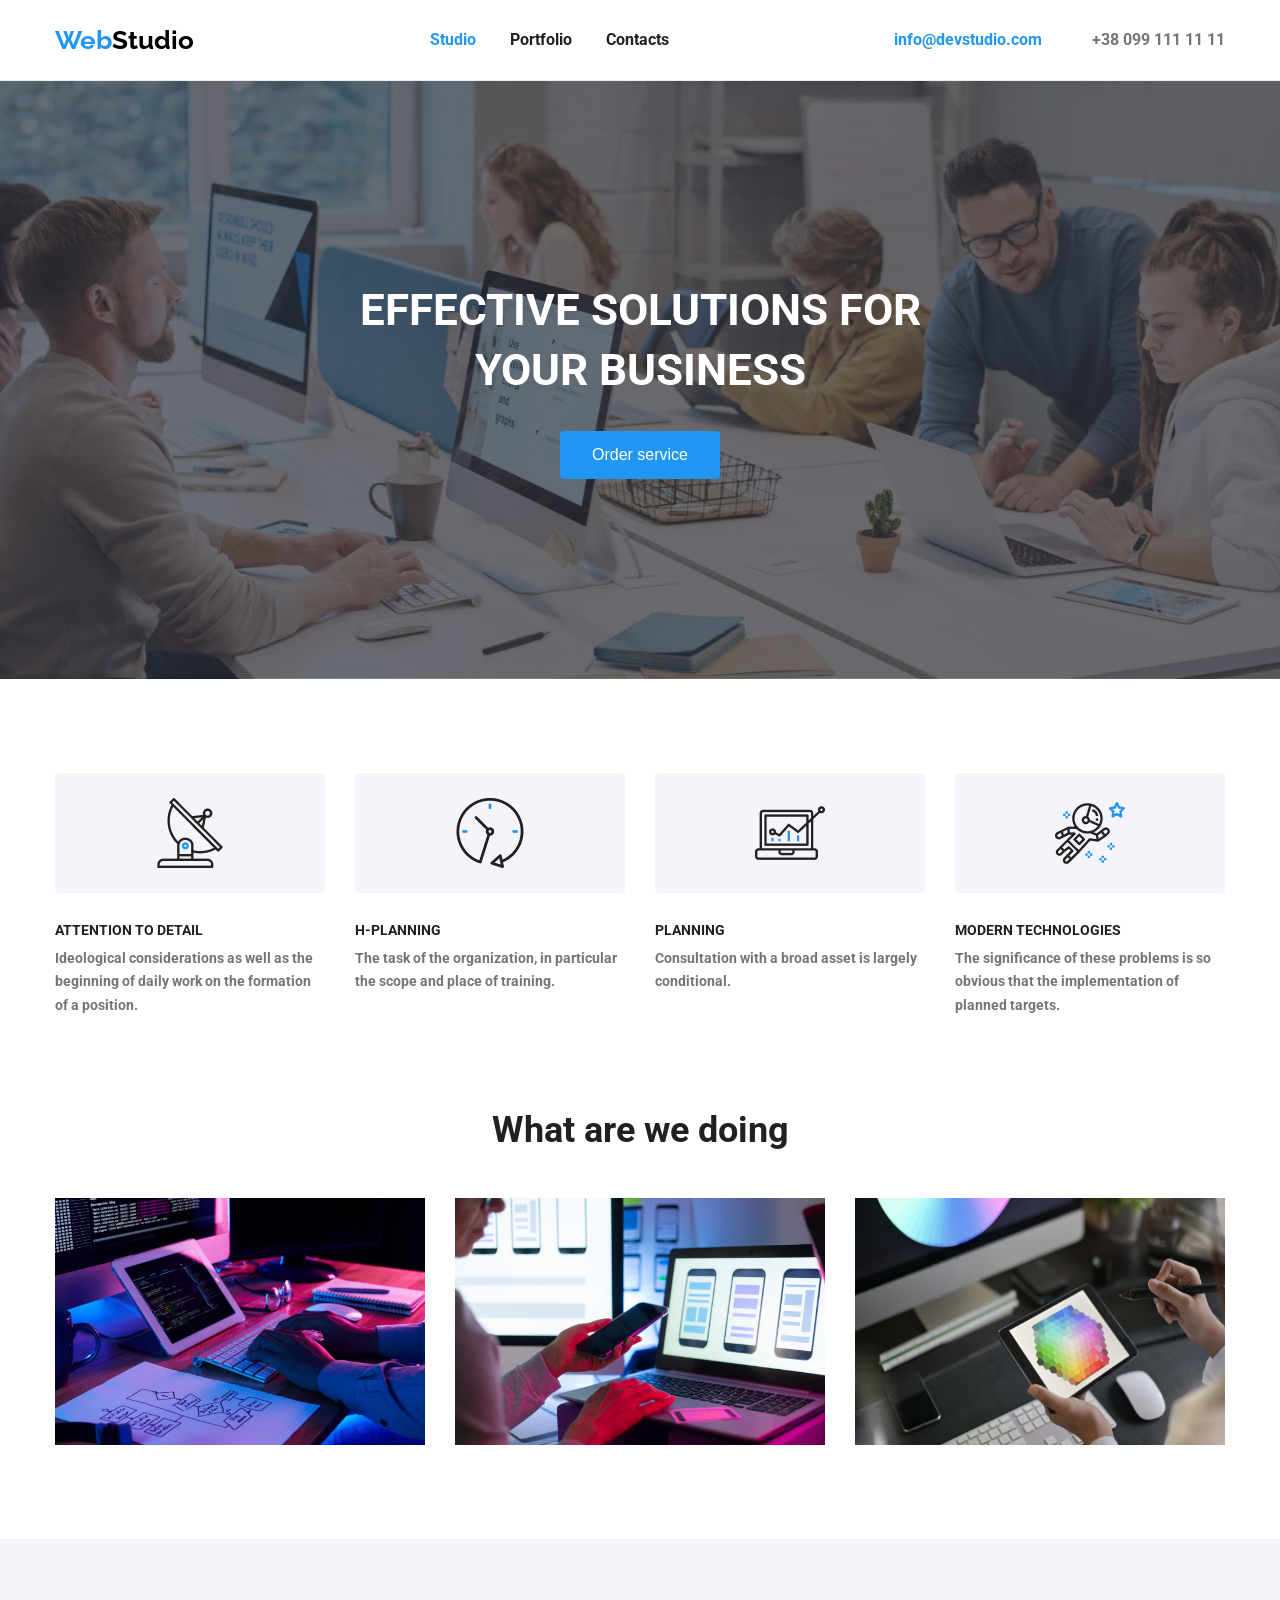
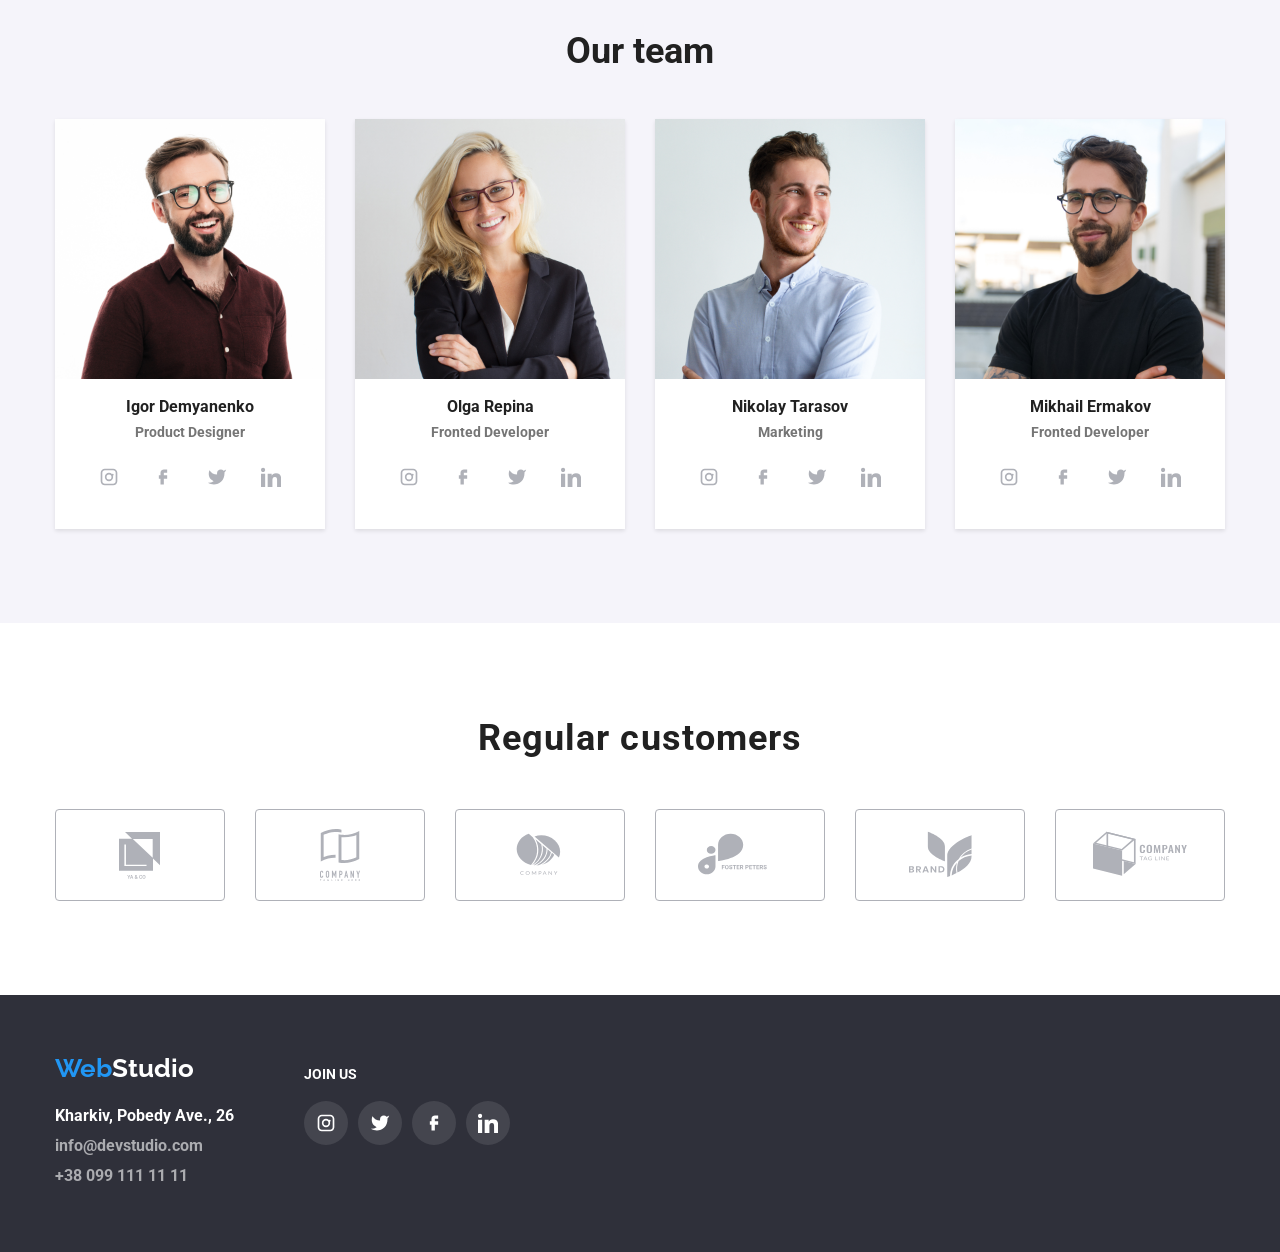
==== commit bea1b075: "mobile menu + adaptive fixes" ====
--- a/index.html
+++ b/index.html
@@ -2,17 +2,19 @@
 <html lang="uk">
 <head>
   <meta charset="UTF-8" />
-  <meta name="viewport" content="width=device-width, initial-scale=1.0" />
+  <meta name="viewport" content="width=device-width, initial-scale=1.0"/>
   <title>WebStudio</title>
-  <link rel="stylesheet" href="css/style.css" />
+  <link rel="stylesheet" href="css/style.css"/>
 </head>
+
+
 <body>
 <svg xmlns="http://www.w3.org/2000/svg" style="display: none">
 
   
   
   <symbol id="instagram" viewBox="0 0 24 24">
-    <path fill="currentColor" d="M7 2C4.243 2 2 4.243 2 7v10c0 2.757 2.243 5 5 5h10c2.757 0 5-2.243 5-5V7c0-2.757-2.243-5-5-5H7zm10 2c1.654 0 3 1.346 3 3v10c0 1.654-1.346 3-3 3H7c-1.654 0-3-1.346-3-3V7c0-1.654 1.346-3 3-3h10zm-5 3a5 5 0 100 10 5 5 0 000-10zm0 2a3 3 0 110 6 3 3 0 010-6zm4.5-.9a1.1 1.1 0 100 2.2 1.1 1.1 0 000-2.2z"/>
+    <path fill="currentColor" d="M7 2C4.243 2 2 4.243 2 7v10c0 2.757 2.243 5 5 5h10c2.757 0 5-2.243 5-5V7c0-2.757-2.243-5-5-5H7zm10 2c1.654 0 3 1.346 3 3v10c0 1.654-1.346 3-3 3H7c-1.654 0-3-1.346-3-3V7c0-1.654 1.346-3 3-3h10zm-5 3a5 5 0 100 10 5 5 0 000-10zm0 2a3 3 0 110 6 3 3 0 010-6zm4.5-.9a1.1 1.1 0 100 2.2 1.1 1.1 0 000-2.2z" fill="currentColor"/>
   </symbol>
 
   
@@ -22,106 +24,106 @@
 
   
   <symbol id="twitter" viewBox="0 0 24 24">
-    <path fill="currentColor" d="M23 3a10.9 10.9 0 01-3.14 1.53A4.48 4.48 0 0012.07 8v1A10.66 10.66 0 013 4s-4 9 5 13a11.64 11.64 0 01-7 2c9 5 20 0 20-11.5a4.5 4.5 0 00-.08-.83A7.72 7.72 0 0023 3z"/>
+    <path fill="currentColor" d="M23 3a10.9 10.9 0 01-3.14 1.53A4.48 4.48 0 0012.07 8v1A10.66 10.66 0 013 4s-4 9 5 13a11.64 11.64 0 01-7 2c9 5 20 0 20-11.5a4.5 4.5 0 00-.08-.83A7.72 7.72 0 0023 3z" fill="currentColor"/>
   </symbol>
 
   
   <symbol id="linkedin" viewBox="0 0 24 24">
-    <path fill="currentColor" d="M4.98 3.5C4.98 4.88 3.86 6 2.5 6S0 4.88 0 3.5 1.12 1 2.5 1 4.98 2.12 4.98 3.5zM0 8h5v16H0zM8 8h4.8v2.2h.1c.7-1.3 2.4-2.7 5-2.7 5.4 0 6.4 3.5 6.4 8.1V24h-5V16.2c0-1.9 0-4.3-2.6-4.3-2.6 0-3 2-3 4.1V24H8z"/>
+    <path fill="currentColor" d="M4.98 3.5C4.98 4.88 3.86 6 2.5 6S0 4.88 0 3.5 1.12 1 2.5 1 4.98 2.12 4.98 3.5zM0 8h5v16H0zM8 8h4.8v2.2h.1c.7-1.3 2.4-2.7 5-2.7 5.4 0 6.4 3.5 6.4 8.1V24h-5V16.2c0-1.9 0-4.3-2.6-4.3-2.6 0-3 2-3 4.1V24H8z" fill="currentColor"/>
   </symbol>
 </svg>
 
 <svg xmlns="http://www.w3.org/2000/svg" style="display: none"> 
  <symbol id="logo-6" viewBox="0 0 106 60">
-  <path fill="currentColor" d="M38 7L45.0078 13.6341L32 13.6265V45.8137H66V33.507L73 40.1338V7H38ZM65.6924 32.7283L45.8226 13.918H65.6924V32.7283ZM59.5231 41.1055H37.3801V19.4579H38.9453V39.6397H59.5231V41.1055ZM42.6089 50.0991L41.791 51.7837L40.9731 50.0991H40.2871L41.481 52.3452V53.6538H42.1011V52.3452L43.2925 50.0991H42.6089ZM43.6367 53.6538L43.9248 52.8262H45.3018L45.5923 53.6538H46.2368L44.8916 50.0991H44.3374L42.9946 53.6538H43.6367ZM44.6133 50.8535L45.1284 52.3281H44.0981L44.6133 50.8535ZM47.8701 52.2427C47.7806 52.3794 47.7358 52.5299 47.7358 52.6943C47.7358 52.9938 47.8408 53.2371 48.0508 53.4243C48.2624 53.6099 48.5439 53.7026 48.8955 53.7026C49.2471 53.7026 49.5498 53.6074 49.8037 53.417L50.0039 53.6538H50.6924L50.1699 53.0361C50.375 52.7562 50.4775 52.3973 50.4775 51.9595H49.9624C49.9624 52.1987 49.9128 52.416 49.8135 52.6113L49.1274 51.8008L49.3691 51.625C49.54 51.5013 49.6629 51.3776 49.7378 51.2539C49.8127 51.1286 49.8501 50.9919 49.8501 50.8438C49.8501 50.6191 49.7671 50.4312 49.6011 50.2798C49.4367 50.1268 49.2251 50.0503 48.9663 50.0503C48.6798 50.0503 48.452 50.1317 48.2827 50.2944C48.1134 50.4556 48.0288 50.6753 48.0288 50.9536C48.0288 51.0675 48.0557 51.1855 48.1094 51.3076C48.1647 51.4297 48.2616 51.5778 48.3999 51.752C48.1362 51.9408 47.9596 52.1043 47.8701 52.2427ZM49.4741 53.0288C49.3 53.1623 49.1128 53.229 48.9126 53.229C48.7352 53.229 48.5936 53.1777 48.4878 53.0752C48.382 52.9727 48.3291 52.8392 48.3291 52.6748C48.3291 52.4844 48.4268 52.3151 48.6221 52.167L48.6978 52.1133L49.4741 53.0288ZM48.8369 51.4541C48.6693 51.2474 48.5854 51.0757 48.5854 50.939C48.5854 50.8201 48.6196 50.7217 48.688 50.6436C48.7563 50.5654 48.8483 50.5264 48.9639 50.5264C49.0713 50.5264 49.16 50.5597 49.23 50.6265C49.3 50.6916 49.335 50.7705 49.335 50.8633C49.335 51.0033 49.2845 51.118 49.1836 51.2075L49.1079 51.2686L48.8369 51.4541ZM54.623 53.3853C54.8672 53.172 55.0072 52.8758 55.043 52.4966H54.4277C54.3952 52.7505 54.3179 52.932 54.1958 53.041C54.0737 53.1501 53.8914 53.2046 53.6489 53.2046C53.3836 53.2046 53.1818 53.1037 53.0435 52.9019C52.9067 52.7 52.8384 52.4071 52.8384 52.0229V51.708C52.8416 51.3288 52.9149 51.0415 53.0581 50.8462C53.203 50.6493 53.4097 50.5508 53.6782 50.5508C53.9093 50.5508 54.0843 50.6077 54.2031 50.7217C54.3236 50.834 54.3984 51.0179 54.4277 51.2734H55.043C55.0039 50.8844 54.8647 50.5833 54.6255 50.3701C54.3862 50.1569 54.0705 50.0503 53.6782 50.0503C53.3869 50.0503 53.1297 50.1195 52.9067 50.2578C52.6854 50.3962 52.5153 50.5931 52.3965 50.8486C52.2777 51.1042 52.2183 51.3996 52.2183 51.7349V52.0669C52.2231 52.394 52.2842 52.6813 52.4014 52.9287C52.5186 53.1761 52.6846 53.3674 52.8994 53.5024C53.1159 53.6359 53.3657 53.7026 53.6489 53.7026C54.0542 53.7026 54.3789 53.5968 54.623 53.3853ZM58.2534 52.8872C58.3739 52.6235 58.4341 52.3175 58.4341 51.9692V51.7715C58.4325 51.4248 58.3706 51.1213 58.2485 50.8608C58.1265 50.5988 57.9531 50.3986 57.7285 50.2603C57.5055 50.1203 57.2492 50.0503 56.9595 50.0503C56.6698 50.0503 56.4126 50.1211 56.188 50.2627C55.965 50.4027 55.7917 50.6053 55.668 50.8706C55.5459 51.1359 55.4849 51.4419 55.4849 51.7886V51.9888C55.4865 52.3289 55.5483 52.6292 55.6704 52.8896C55.7941 53.1501 55.9683 53.3511 56.1929 53.4927C56.4191 53.6326 56.6763 53.7026 56.9644 53.7026C57.2557 53.7026 57.5129 53.6326 57.7358 53.4927C57.9604 53.3511 58.133 53.1493 58.2534 52.8872ZM57.5918 50.8779C57.7415 51.0879 57.8164 51.3898 57.8164 51.7837V51.9692C57.8164 52.3696 57.7423 52.674 57.5942 52.8823C57.4478 53.0907 57.2378 53.1948 56.9644 53.1948C56.6942 53.1948 56.4826 53.0882 56.3296 52.875C56.1782 52.6618 56.1025 52.3599 56.1025 51.9692V51.7642C56.1058 51.3817 56.1823 51.0863 56.332 50.8779C56.4834 50.668 56.6925 50.563 56.9595 50.563C57.2329 50.563 57.4437 50.668 57.5918 50.8779Z" fill="#currentColor" />
+  <path fill="currentColor" d="M38 7L45.0078 13.6341L32 13.6265V45.8137H66V33.507L73 40.1338V7H38ZM65.6924 32.7283L45.8226 13.918H65.6924V32.7283ZM59.5231 41.1055H37.3801V19.4579H38.9453V39.6397H59.5231V41.1055ZM42.6089 50.0991L41.791 51.7837L40.9731 50.0991H40.2871L41.481 52.3452V53.6538H42.1011V52.3452L43.2925 50.0991H42.6089ZM43.6367 53.6538L43.9248 52.8262H45.3018L45.5923 53.6538H46.2368L44.8916 50.0991H44.3374L42.9946 53.6538H43.6367ZM44.6133 50.8535L45.1284 52.3281H44.0981L44.6133 50.8535ZM47.8701 52.2427C47.7806 52.3794 47.7358 52.5299 47.7358 52.6943C47.7358 52.9938 47.8408 53.2371 48.0508 53.4243C48.2624 53.6099 48.5439 53.7026 48.8955 53.7026C49.2471 53.7026 49.5498 53.6074 49.8037 53.417L50.0039 53.6538H50.6924L50.1699 53.0361C50.375 52.7562 50.4775 52.3973 50.4775 51.9595H49.9624C49.9624 52.1987 49.9128 52.416 49.8135 52.6113L49.1274 51.8008L49.3691 51.625C49.54 51.5013 49.6629 51.3776 49.7378 51.2539C49.8127 51.1286 49.8501 50.9919 49.8501 50.8438C49.8501 50.6191 49.7671 50.4312 49.6011 50.2798C49.4367 50.1268 49.2251 50.0503 48.9663 50.0503C48.6798 50.0503 48.452 50.1317 48.2827 50.2944C48.1134 50.4556 48.0288 50.6753 48.0288 50.9536C48.0288 51.0675 48.0557 51.1855 48.1094 51.3076C48.1647 51.4297 48.2616 51.5778 48.3999 51.752C48.1362 51.9408 47.9596 52.1043 47.8701 52.2427ZM49.4741 53.0288C49.3 53.1623 49.1128 53.229 48.9126 53.229C48.7352 53.229 48.5936 53.1777 48.4878 53.0752C48.382 52.9727 48.3291 52.8392 48.3291 52.6748C48.3291 52.4844 48.4268 52.3151 48.6221 52.167L48.6978 52.1133L49.4741 53.0288ZM48.8369 51.4541C48.6693 51.2474 48.5854 51.0757 48.5854 50.939C48.5854 50.8201 48.6196 50.7217 48.688 50.6436C48.7563 50.5654 48.8483 50.5264 48.9639 50.5264C49.0713 50.5264 49.16 50.5597 49.23 50.6265C49.3 50.6916 49.335 50.7705 49.335 50.8633C49.335 51.0033 49.2845 51.118 49.1836 51.2075L49.1079 51.2686L48.8369 51.4541ZM54.623 53.3853C54.8672 53.172 55.0072 52.8758 55.043 52.4966H54.4277C54.3952 52.7505 54.3179 52.932 54.1958 53.041C54.0737 53.1501 53.8914 53.2046 53.6489 53.2046C53.3836 53.2046 53.1818 53.1037 53.0435 52.9019C52.9067 52.7 52.8384 52.4071 52.8384 52.0229V51.708C52.8416 51.3288 52.9149 51.0415 53.0581 50.8462C53.203 50.6493 53.4097 50.5508 53.6782 50.5508C53.9093 50.5508 54.0843 50.6077 54.2031 50.7217C54.3236 50.834 54.3984 51.0179 54.4277 51.2734H55.043C55.0039 50.8844 54.8647 50.5833 54.6255 50.3701C54.3862 50.1569 54.0705 50.0503 53.6782 50.0503C53.3869 50.0503 53.1297 50.1195 52.9067 50.2578C52.6854 50.3962 52.5153 50.5931 52.3965 50.8486C52.2777 51.1042 52.2183 51.3996 52.2183 51.7349V52.0669C52.2231 52.394 52.2842 52.6813 52.4014 52.9287C52.5186 53.1761 52.6846 53.3674 52.8994 53.5024C53.1159 53.6359 53.3657 53.7026 53.6489 53.7026C54.0542 53.7026 54.3789 53.5968 54.623 53.3853ZM58.2534 52.8872C58.3739 52.6235 58.4341 52.3175 58.4341 51.9692V51.7715C58.4325 51.4248 58.3706 51.1213 58.2485 50.8608C58.1265 50.5988 57.9531 50.3986 57.7285 50.2603C57.5055 50.1203 57.2492 50.0503 56.9595 50.0503C56.6698 50.0503 56.4126 50.1211 56.188 50.2627C55.965 50.4027 55.7917 50.6053 55.668 50.8706C55.5459 51.1359 55.4849 51.4419 55.4849 51.7886V51.9888C55.4865 52.3289 55.5483 52.6292 55.6704 52.8896C55.7941 53.1501 55.9683 53.3511 56.1929 53.4927C56.4191 53.6326 56.6763 53.7026 56.9644 53.7026C57.2557 53.7026 57.5129 53.6326 57.7358 53.4927C57.9604 53.3511 58.133 53.1493 58.2534 52.8872ZM57.5918 50.8779C57.7415 51.0879 57.8164 51.3898 57.8164 51.7837V51.9692C57.8164 52.3696 57.7423 52.674 57.5942 52.8823C57.4478 53.0907 57.2378 53.1948 56.9644 53.1948C56.6942 53.1948 56.4826 53.0882 56.3296 52.875C56.1782 52.6618 56.1025 52.3599 56.1025 51.9692V51.7642C56.1058 51.3817 56.1823 51.0863 56.332 50.8779C56.4834 50.668 56.6925 50.563 56.9595 50.563C57.2329 50.563 57.4437 50.668 57.5918 50.8779Z" fill="currentColor" />
  </symbol> 
 
 <symbol id="logo-1" viewBox="0 0 106 60">
-<path fill="currentColor"  d="M50.1136 6.93452H49.977C49.7671 6.92181 49.5571 6.91672 49.3471 6.91163H49.3471H49.3269H48.8918C48.4946 6.91163 48.0898 6.92181 47.6876 6.94215C47.6573 6.93994 47.6269 6.93994 47.5966 6.94215C43.9522 7.14863 40.3817 8.05951 37.0805 9.62492L36.6479 9.83344V31.9746L37.6598 31.6313C38.5477 31.3261 39.4938 31.0515 40.4728 30.7972C43.1193 30.1178 45.8367 29.7567 48.568 29.7216V32.6306C48.2062 32.6332 47.8546 32.6434 47.503 32.6612H47.4195C45.3175 32.7765 43.2317 33.0967 41.1913 33.6173C38.6072 34.2643 36.1143 35.2357 33.7716 36.5086V8.11189C36.2047 6.69275 38.8253 5.62687 41.5556 4.94596C43.9527 4.32705 46.4169 4.00931 48.8918 4H49.3193C49.8303 4.01271 50.3287 4.0356 50.7967 4.0712C52.0297 4.15778 53.2528 4.35263 54.4521 4.65353V7.51685C53.2874 7.24551 52.1032 7.06695 50.9105 6.98284C50.8863 6.98079 50.8621 6.97872 50.8379 6.97666C50.5911 6.95561 50.344 6.93452 50.1136 6.93452ZM55.1528 9.86138C55.7877 9.9097 56.4455 9.93259 57.1108 9.93259C59.7125 9.92307 62.3031 9.59083 64.8239 8.94339C67.4068 8.29396 69.8986 7.32178 72.2411 6.04956V33.9402C69.8067 35.3585 67.1853 36.4243 64.4546 37.1061C62.0571 37.7227 59.5931 38.0395 57.1184 38.0496C55.2433 38.0647 53.3737 37.8443 51.553 37.3935V9.32229C51.983 9.42146 52.4257 9.51301 52.876 9.58929C53.6147 9.7139 54.3939 9.80544 55.1528 9.86138ZM69.3471 10.0775L68.3352 10.4183C67.4042 10.7311 66.4657 11.0108 65.5221 11.26C62.7749 11.966 59.9514 12.3281 57.1158 12.3382C56.4556 12.3382 55.8485 12.3204 55.2616 12.2822L54.4546 12.2288V32.3178V35.0057L55.1477 35.0667C55.7903 35.1227 56.4531 35.1506 57.1209 35.1506C59.3544 35.1412 61.5781 34.8533 63.7412 34.2937C65.5223 33.8469 67.2552 33.2243 68.9145 32.4348L69.3471 32.2263V10.0775Z" fill="#currentColor"/>
-<path d="M35.7371 46.212C35.5917 46.0611 35.4163 45.9427 35.2224 45.8642C35.0284 45.7858 34.8203 45.7492 34.6114 45.7568C34.3888 45.7539 34.1678 45.7954 33.9613 45.8789C33.7719 45.9543 33.5998 46.0677 33.4553 46.212C33.3125 46.3568 33.2013 46.5301 33.129 46.7206C33.0497 46.9203 33.0101 47.1337 33.0126 47.3487V51.1427C33.0036 51.4101 33.0546 51.676 33.1619 51.9209C33.2514 52.1153 33.3807 52.2886 33.5413 52.4294C33.693 52.5571 33.871 52.6492 34.0625 52.699C34.2469 52.7508 34.4376 52.7774 34.6291 52.7778C34.8404 52.7799 35.0495 52.7348 35.2413 52.6456C35.4309 52.5626 35.6028 52.4434 35.7473 52.2947C35.8881 52.1473 36.0005 51.9748 36.0786 51.7861C36.1597 51.5948 36.201 51.3888 36.2001 51.1809V50.7562H35.2084V51.0944C35.2114 51.2099 35.1916 51.3248 35.1502 51.4326C35.1179 51.5134 35.0688 51.5862 35.006 51.6462C34.9446 51.6959 34.8742 51.733 34.7986 51.7556C34.7316 51.7779 34.6617 51.7899 34.5912 51.7912C34.5026 51.8015 34.413 51.7881 34.3312 51.7524C34.2495 51.7166 34.1786 51.6599 34.1257 51.5877C34.0322 51.4353 33.9864 51.2581 33.9942 51.0792V47.542C33.988 47.3458 34.0297 47.1511 34.1156 46.9749C34.1671 46.8948 34.2399 46.8309 34.3258 46.7904C34.4117 46.75 34.5071 46.7346 34.6013 46.746C34.6868 46.743 34.7717 46.7608 34.8488 46.798C34.9259 46.8352 34.9929 46.8907 35.044 46.9596C35.155 47.1053 35.213 47.2848 35.2084 47.4682V47.7963H36.19V47.4097C36.1919 47.1827 36.1507 46.9575 36.0685 46.746C35.9953 46.5473 35.8825 46.3656 35.7371 46.212Z" fill="#currentColor"/>
-<path d="M41.6289 46.169C41.3127 45.902 40.9136 45.7545 40.5007 45.752C40.2987 45.7528 40.0984 45.7889 39.9087 45.8588C39.7161 45.9278 39.5384 46.0331 39.3851 46.169C39.2208 46.3167 39.0897 46.4978 39.0005 46.7005C38.9006 46.9322 38.8515 47.1828 38.8563 47.4354V51.0743C38.8495 51.3302 38.8987 51.5846 39.0005 51.8193C39.0903 52.015 39.2215 52.1886 39.3851 52.3279C39.5367 52.4687 39.7147 52.5776 39.9087 52.6483C40.0984 52.7181 40.2987 52.7543 40.5007 52.7551C40.7027 52.7547 40.9031 52.7186 41.0926 52.6483C41.29 52.5766 41.4719 52.4679 41.6289 52.3279C41.7871 52.186 41.9145 52.0129 42.0033 51.8193C42.1051 51.5846 42.1544 51.3302 42.1475 51.0743V47.4354C42.1524 47.1828 42.1032 46.9322 42.0033 46.7005C41.9151 46.5 41.7878 46.3193 41.6289 46.169ZM41.166 51.0743C41.1743 51.1713 41.1609 51.2689 41.1268 51.36C41.0926 51.4511 41.0386 51.5333 40.9687 51.6007C40.8377 51.7105 40.6725 51.7707 40.5019 51.7707C40.3313 51.7707 40.1662 51.7105 40.0352 51.6007C39.9652 51.5333 39.9112 51.4511 39.8771 51.36C39.8429 51.2689 39.8295 51.1713 39.8379 51.0743V47.4354C39.8295 47.3384 39.8429 47.2407 39.8771 47.1496C39.9112 47.0585 39.9652 46.9763 40.0352 46.909C40.1662 46.7991 40.3313 46.739 40.5019 46.739C40.6725 46.739 40.8377 46.7991 40.9687 46.909C41.0386 46.9763 41.0926 47.0585 41.1268 47.1496C41.1609 47.2407 41.1743 47.3384 41.166 47.4354V51.0743Z" fill="#currentColor"/>
-<path d="M49.3673 52.6993V45.8105H48.4136L47.1614 49.4571H47.1437L45.8813 45.8105H44.9377V52.6993H45.9218V48.5086H45.9395L46.9033 51.4711H47.3941L48.3655 48.5086H48.3832V52.6993H49.3673Z" fill="#currentColor"/>
-<path d="M54.9581 46.294C54.8065 46.124 54.6153 45.9947 54.4015 45.9177C54.1712 45.8428 53.9302 45.8067 53.6881 45.8109H52.226V52.6996H53.2075V50.0092H53.7134C54.0197 50.0232 54.3244 49.9584 54.5988 49.8211C54.822 49.6971 55.0081 49.5154 55.1377 49.2947C55.2512 49.1114 55.3277 48.9075 55.3628 48.6945C55.4014 48.4353 55.4192 48.1734 55.4159 47.9113C55.4255 47.5805 55.3932 47.2498 55.3198 46.9272C55.2543 46.6888 55.1299 46.471 54.9581 46.294ZM54.4521 48.3945C54.4479 48.5192 54.4168 48.6415 54.361 48.753C54.3049 48.859 54.2162 48.9437 54.1081 48.9946C53.9627 49.0596 53.8041 49.0892 53.6451 49.0811H53.1974V46.739H53.7033C53.8557 46.7316 54.0075 46.7612 54.146 46.8255C54.2475 46.8837 54.3281 46.9727 54.3762 47.0798C54.4299 47.2008 54.4591 47.3313 54.4622 47.4638C54.4622 47.6087 54.4622 47.7613 54.4622 47.9215C54.4622 48.0817 54.4723 48.247 54.4622 48.3945H54.4521Z" fill="#currentColor"/>
-<path d="M59.6077 45.8105H58.8032L57.2854 52.6993H58.2669L58.5553 51.2193H59.8935L60.1819 52.6993H61.1635L59.6077 45.8105ZM58.702 50.281L59.1852 47.7838H59.2029L59.6836 50.281H58.702Z" fill="#currentColor"/>
-<path d="M65.9497 49.9606H65.932L64.4496 45.8105H63.506V52.6993H64.4875V48.5569H64.5078L66.0079 52.6993H66.9312V45.8105H65.9497V49.9606Z" fill="#currentColor"/>
-<path d="M71.9476 45.8105L71.1583 48.5493H71.1381L70.3488 45.8105H69.3091L70.6574 49.7877V52.6993H71.639V49.7877L72.9873 45.8105H71.9476Z" fill="#currentColor"/>
-<path d="M33 54.6442H33.4731V55.9716H33.7943V54.6442H34.2649V54.3721H33V54.6442Z" fill="#currentColor"/>
-<path d="M36.9767 54.3721L36.3569 55.9716H36.6984L36.83 55.6079H37.4675L37.6041 55.9716H37.9532L37.3182 54.3721H36.9767ZM36.9261 55.3384L37.1437 54.7459L37.3612 55.3384H36.9261Z" fill="#currentColor"/>
-<path d="M40.9079 55.3821H41.2773V55.5881C41.1694 55.6746 41.0358 55.722 40.8978 55.7229C40.8333 55.7265 40.7689 55.7145 40.7099 55.688C40.6509 55.6614 40.5991 55.6211 40.5588 55.5703C40.474 55.4485 40.4322 55.3017 40.4399 55.1533C40.4399 54.7973 40.5942 54.6193 40.9003 54.6193C40.9809 54.6112 41.0617 54.6325 41.128 54.6791C41.1944 54.7257 41.2419 54.7947 41.2621 54.8735L41.5783 54.8125C41.51 54.4997 41.2849 54.3421 40.9003 54.3421C40.6947 54.3366 40.4947 54.4103 40.3413 54.5481C40.2607 54.6276 40.1983 54.7239 40.1586 54.8302C40.1188 54.9365 40.1026 55.0502 40.1111 55.1634C40.1017 55.3823 40.1749 55.5966 40.316 55.7636C40.3943 55.8444 40.4892 55.9071 40.594 55.9475C40.6988 55.9879 40.8111 56.0049 40.9231 55.9975C41.1734 56.0045 41.4165 55.9133 41.6011 55.7432V55.1126H40.9079V55.3821Z" fill="#currentColor"/>
-<path d="M44.9226 54.3721H44.5988V55.9716H45.7194V55.6995H44.9226V54.3721Z" fill="#currentColor"/>
-<path d="M48.3175 54.3721H47.9937V55.9716H48.3175V54.3721Z" fill="#currentColor"/>
-<path d="M51.6365 55.4401L50.9813 54.3721H50.6676V55.9716H50.9686V54.9264L51.6112 55.9716H51.9325V54.3721H51.6365V55.4401Z" fill="#currentColor"/>
-<path d="M54.6368 55.2672H55.4337V54.9951H54.6368V54.6442H55.4944V54.3721H54.313V55.9716H55.5273V55.6995H54.6368V55.2672Z" fill="#currentColor"/>
-<path d="M61.9122 55.0027H61.2823V54.3721H60.9611V55.9716H61.2823V55.2723H61.9122V55.9716H62.2335V54.3721H61.9122V55.0027Z" fill="#currentColor"/>
-<path d="M64.9302 55.2672H65.7296V54.9951H64.9302V54.6442H65.7903V54.3721H64.6089V55.9716H65.8206V55.6995H64.9302V55.2672Z" fill="#currentColor"/>
-<path d="M69.0233 55.2674C69.3015 55.2241 69.4432 55.0766 69.4432 54.8224C69.4513 54.7543 69.441 54.6854 69.4134 54.6227C69.3858 54.5601 69.3419 54.5061 69.2863 54.4663C69.1415 54.3936 68.9799 54.3611 68.8183 54.3723H68.1404V55.9717H68.4617V55.303H68.5249C68.5934 55.2987 68.6619 55.3109 68.7247 55.3386C68.7717 55.3675 68.8108 55.4077 68.8386 55.4555L69.1877 55.9641H69.5722L69.3774 55.6513C69.2913 55.4969 69.1699 55.3653 69.0233 55.2674ZM68.6994 55.0461H68.4617V54.6444H68.7146C68.8248 54.6354 68.9357 54.6484 69.041 54.6825C69.0644 54.7031 69.0828 54.7288 69.095 54.7576C69.1072 54.7865 69.1127 54.8176 69.1113 54.8489C69.1098 54.8802 69.1014 54.9107 69.0866 54.9382C69.0718 54.9658 69.051 54.9896 69.0258 55.008C68.9202 55.0404 68.8096 55.0533 68.6994 55.0461Z" fill="#currentColor"/>
-<path d="M72.1096 55.2672H72.9064V54.9951H72.1096V54.6442H72.9697V54.3721H71.7858V55.9716H73V55.6995H72.1096V55.2672Z" fill="#currentColor"/>
+<path fill="currentColor"  d="M50.1136 6.93452H49.977C49.7671 6.92181 49.5571 6.91672 49.3471 6.91163H49.3471H49.3269H48.8918C48.4946 6.91163 48.0898 6.92181 47.6876 6.94215C47.6573 6.93994 47.6269 6.93994 47.5966 6.94215C43.9522 7.14863 40.3817 8.05951 37.0805 9.62492L36.6479 9.83344V31.9746L37.6598 31.6313C38.5477 31.3261 39.4938 31.0515 40.4728 30.7972C43.1193 30.1178 45.8367 29.7567 48.568 29.7216V32.6306C48.2062 32.6332 47.8546 32.6434 47.503 32.6612H47.4195C45.3175 32.7765 43.2317 33.0967 41.1913 33.6173C38.6072 34.2643 36.1143 35.2357 33.7716 36.5086V8.11189C36.2047 6.69275 38.8253 5.62687 41.5556 4.94596C43.9527 4.32705 46.4169 4.00931 48.8918 4H49.3193C49.8303 4.01271 50.3287 4.0356 50.7967 4.0712C52.0297 4.15778 53.2528 4.35263 54.4521 4.65353V7.51685C53.2874 7.24551 52.1032 7.06695 50.9105 6.98284C50.8863 6.98079 50.8621 6.97872 50.8379 6.97666C50.5911 6.95561 50.344 6.93452 50.1136 6.93452ZM55.1528 9.86138C55.7877 9.9097 56.4455 9.93259 57.1108 9.93259C59.7125 9.92307 62.3031 9.59083 64.8239 8.94339C67.4068 8.29396 69.8986 7.32178 72.2411 6.04956V33.9402C69.8067 35.3585 67.1853 36.4243 64.4546 37.1061C62.0571 37.7227 59.5931 38.0395 57.1184 38.0496C55.2433 38.0647 53.3737 37.8443 51.553 37.3935V9.32229C51.983 9.42146 52.4257 9.51301 52.876 9.58929C53.6147 9.7139 54.3939 9.80544 55.1528 9.86138ZM69.3471 10.0775L68.3352 10.4183C67.4042 10.7311 66.4657 11.0108 65.5221 11.26C62.7749 11.966 59.9514 12.3281 57.1158 12.3382C56.4556 12.3382 55.8485 12.3204 55.2616 12.2822L54.4546 12.2288V32.3178V35.0057L55.1477 35.0667C55.7903 35.1227 56.4531 35.1506 57.1209 35.1506C59.3544 35.1412 61.5781 34.8533 63.7412 34.2937C65.5223 33.8469 67.2552 33.2243 68.9145 32.4348L69.3471 32.2263V10.0775Z" fill="currentColor"/>
+<path d="M35.7371 46.212C35.5917 46.0611 35.4163 45.9427 35.2224 45.8642C35.0284 45.7858 34.8203 45.7492 34.6114 45.7568C34.3888 45.7539 34.1678 45.7954 33.9613 45.8789C33.7719 45.9543 33.5998 46.0677 33.4553 46.212C33.3125 46.3568 33.2013 46.5301 33.129 46.7206C33.0497 46.9203 33.0101 47.1337 33.0126 47.3487V51.1427C33.0036 51.4101 33.0546 51.676 33.1619 51.9209C33.2514 52.1153 33.3807 52.2886 33.5413 52.4294C33.693 52.5571 33.871 52.6492 34.0625 52.699C34.2469 52.7508 34.4376 52.7774 34.6291 52.7778C34.8404 52.7799 35.0495 52.7348 35.2413 52.6456C35.4309 52.5626 35.6028 52.4434 35.7473 52.2947C35.8881 52.1473 36.0005 51.9748 36.0786 51.7861C36.1597 51.5948 36.201 51.3888 36.2001 51.1809V50.7562H35.2084V51.0944C35.2114 51.2099 35.1916 51.3248 35.1502 51.4326C35.1179 51.5134 35.0688 51.5862 35.006 51.6462C34.9446 51.6959 34.8742 51.733 34.7986 51.7556C34.7316 51.7779 34.6617 51.7899 34.5912 51.7912C34.5026 51.8015 34.413 51.7881 34.3312 51.7524C34.2495 51.7166 34.1786 51.6599 34.1257 51.5877C34.0322 51.4353 33.9864 51.2581 33.9942 51.0792V47.542C33.988 47.3458 34.0297 47.1511 34.1156 46.9749C34.1671 46.8948 34.2399 46.8309 34.3258 46.7904C34.4117 46.75 34.5071 46.7346 34.6013 46.746C34.6868 46.743 34.7717 46.7608 34.8488 46.798C34.9259 46.8352 34.9929 46.8907 35.044 46.9596C35.155 47.1053 35.213 47.2848 35.2084 47.4682V47.7963H36.19V47.4097C36.1919 47.1827 36.1507 46.9575 36.0685 46.746C35.9953 46.5473 35.8825 46.3656 35.7371 46.212Z" fill="currentColor"/>
+<path d="M41.6289 46.169C41.3127 45.902 40.9136 45.7545 40.5007 45.752C40.2987 45.7528 40.0984 45.7889 39.9087 45.8588C39.7161 45.9278 39.5384 46.0331 39.3851 46.169C39.2208 46.3167 39.0897 46.4978 39.0005 46.7005C38.9006 46.9322 38.8515 47.1828 38.8563 47.4354V51.0743C38.8495 51.3302 38.8987 51.5846 39.0005 51.8193C39.0903 52.015 39.2215 52.1886 39.3851 52.3279C39.5367 52.4687 39.7147 52.5776 39.9087 52.6483C40.0984 52.7181 40.2987 52.7543 40.5007 52.7551C40.7027 52.7547 40.9031 52.7186 41.0926 52.6483C41.29 52.5766 41.4719 52.4679 41.6289 52.3279C41.7871 52.186 41.9145 52.0129 42.0033 51.8193C42.1051 51.5846 42.1544 51.3302 42.1475 51.0743V47.4354C42.1524 47.1828 42.1032 46.9322 42.0033 46.7005C41.9151 46.5 41.7878 46.3193 41.6289 46.169ZM41.166 51.0743C41.1743 51.1713 41.1609 51.2689 41.1268 51.36C41.0926 51.4511 41.0386 51.5333 40.9687 51.6007C40.8377 51.7105 40.6725 51.7707 40.5019 51.7707C40.3313 51.7707 40.1662 51.7105 40.0352 51.6007C39.9652 51.5333 39.9112 51.4511 39.8771 51.36C39.8429 51.2689 39.8295 51.1713 39.8379 51.0743V47.4354C39.8295 47.3384 39.8429 47.2407 39.8771 47.1496C39.9112 47.0585 39.9652 46.9763 40.0352 46.909C40.1662 46.7991 40.3313 46.739 40.5019 46.739C40.6725 46.739 40.8377 46.7991 40.9687 46.909C41.0386 46.9763 41.0926 47.0585 41.1268 47.1496C41.1609 47.2407 41.1743 47.3384 41.166 47.4354V51.0743Z" fill="currentColor"/>
+<path d="M49.3673 52.6993V45.8105H48.4136L47.1614 49.4571H47.1437L45.8813 45.8105H44.9377V52.6993H45.9218V48.5086H45.9395L46.9033 51.4711H47.3941L48.3655 48.5086H48.3832V52.6993H49.3673Z" fill="currentColor"/>
+<path d="M54.9581 46.294C54.8065 46.124 54.6153 45.9947 54.4015 45.9177C54.1712 45.8428 53.9302 45.8067 53.6881 45.8109H52.226V52.6996H53.2075V50.0092H53.7134C54.0197 50.0232 54.3244 49.9584 54.5988 49.8211C54.822 49.6971 55.0081 49.5154 55.1377 49.2947C55.2512 49.1114 55.3277 48.9075 55.3628 48.6945C55.4014 48.4353 55.4192 48.1734 55.4159 47.9113C55.4255 47.5805 55.3932 47.2498 55.3198 46.9272C55.2543 46.6888 55.1299 46.471 54.9581 46.294ZM54.4521 48.3945C54.4479 48.5192 54.4168 48.6415 54.361 48.753C54.3049 48.859 54.2162 48.9437 54.1081 48.9946C53.9627 49.0596 53.8041 49.0892 53.6451 49.0811H53.1974V46.739H53.7033C53.8557 46.7316 54.0075 46.7612 54.146 46.8255C54.2475 46.8837 54.3281 46.9727 54.3762 47.0798C54.4299 47.2008 54.4591 47.3313 54.4622 47.4638C54.4622 47.6087 54.4622 47.7613 54.4622 47.9215C54.4622 48.0817 54.4723 48.247 54.4622 48.3945H54.4521Z" fill="currentColor"/>
+<path d="M59.6077 45.8105H58.8032L57.2854 52.6993H58.2669L58.5553 51.2193H59.8935L60.1819 52.6993H61.1635L59.6077 45.8105ZM58.702 50.281L59.1852 47.7838H59.2029L59.6836 50.281H58.702Z" fill="currentColor"/>
+<path d="M65.9497 49.9606H65.932L64.4496 45.8105H63.506V52.6993H64.4875V48.5569H64.5078L66.0079 52.6993H66.9312V45.8105H65.9497V49.9606Z" fill="currentColor"/>
+<path d="M71.9476 45.8105L71.1583 48.5493H71.1381L70.3488 45.8105H69.3091L70.6574 49.7877V52.6993H71.639V49.7877L72.9873 45.8105H71.9476Z" fill="currentColor"/>
+<path d="M33 54.6442H33.4731V55.9716H33.7943V54.6442H34.2649V54.3721H33V54.6442Z" fill="currentColor"/>
+<path d="M36.9767 54.3721L36.3569 55.9716H36.6984L36.83 55.6079H37.4675L37.6041 55.9716H37.9532L37.3182 54.3721H36.9767ZM36.9261 55.3384L37.1437 54.7459L37.3612 55.3384H36.9261Z" fill="currentColor"/>
+<path d="M40.9079 55.3821H41.2773V55.5881C41.1694 55.6746 41.0358 55.722 40.8978 55.7229C40.8333 55.7265 40.7689 55.7145 40.7099 55.688C40.6509 55.6614 40.5991 55.6211 40.5588 55.5703C40.474 55.4485 40.4322 55.3017 40.4399 55.1533C40.4399 54.7973 40.5942 54.6193 40.9003 54.6193C40.9809 54.6112 41.0617 54.6325 41.128 54.6791C41.1944 54.7257 41.2419 54.7947 41.2621 54.8735L41.5783 54.8125C41.51 54.4997 41.2849 54.3421 40.9003 54.3421C40.6947 54.3366 40.4947 54.4103 40.3413 54.5481C40.2607 54.6276 40.1983 54.7239 40.1586 54.8302C40.1188 54.9365 40.1026 55.0502 40.1111 55.1634C40.1017 55.3823 40.1749 55.5966 40.316 55.7636C40.3943 55.8444 40.4892 55.9071 40.594 55.9475C40.6988 55.9879 40.8111 56.0049 40.9231 55.9975C41.1734 56.0045 41.4165 55.9133 41.6011 55.7432V55.1126H40.9079V55.3821Z" fill="currentColor"/>
+<path d="M44.9226 54.3721H44.5988V55.9716H45.7194V55.6995H44.9226V54.3721Z" fill="currentColor"/>
+<path d="M48.3175 54.3721H47.9937V55.9716H48.3175V54.3721Z" fill="currentColor"/>
+<path d="M51.6365 55.4401L50.9813 54.3721H50.6676V55.9716H50.9686V54.9264L51.6112 55.9716H51.9325V54.3721H51.6365V55.4401Z" fill="currentColor"/>
+<path d="M54.6368 55.2672H55.4337V54.9951H54.6368V54.6442H55.4944V54.3721H54.313V55.9716H55.5273V55.6995H54.6368V55.2672Z" fill="currentColor"/>
+<path d="M61.9122 55.0027H61.2823V54.3721H60.9611V55.9716H61.2823V55.2723H61.9122V55.9716H62.2335V54.3721H61.9122V55.0027Z" fill="currentColor"/>
+<path d="M64.9302 55.2672H65.7296V54.9951H64.9302V54.6442H65.7903V54.3721H64.6089V55.9716H65.8206V55.6995H64.9302V55.2672Z" fill="currentColor"/>
+<path d="M69.0233 55.2674C69.3015 55.2241 69.4432 55.0766 69.4432 54.8224C69.4513 54.7543 69.441 54.6854 69.4134 54.6227C69.3858 54.5601 69.3419 54.5061 69.2863 54.4663C69.1415 54.3936 68.9799 54.3611 68.8183 54.3723H68.1404V55.9717H68.4617V55.303H68.5249C68.5934 55.2987 68.6619 55.3109 68.7247 55.3386C68.7717 55.3675 68.8108 55.4077 68.8386 55.4555L69.1877 55.9641H69.5722L69.3774 55.6513C69.2913 55.4969 69.1699 55.3653 69.0233 55.2674ZM68.6994 55.0461H68.4617V54.6444H68.7146C68.8248 54.6354 68.9357 54.6484 69.041 54.6825C69.0644 54.7031 69.0828 54.7288 69.095 54.7576C69.1072 54.7865 69.1127 54.8176 69.1113 54.8489C69.1098 54.8802 69.1014 54.9107 69.0866 54.9382C69.0718 54.9658 69.051 54.9896 69.0258 55.008C68.9202 55.0404 68.8096 55.0533 68.6994 55.0461Z" fill="currentColor"/>
+<path d="M72.1096 55.2672H72.9064V54.9951H72.1096V54.6442H72.9697V54.3721H71.7858V55.9716H73V55.6995H72.1096V55.2672Z" fill="currentColor"/>
 
 </symbol>
 
 
 
 <symbol id="logo-2" viewBox="0 0 106 60">
-  <path fill="currentColor" d="M36.4063 49.1018C36.4222 49.1022 36.4379 49.1053 36.4524 49.111C36.4669 49.1167 36.4799 49.1248 36.4908 49.135L36.7089 49.3435C36.5396 49.5122 36.3304 49.6472 36.0955 49.7391C35.8204 49.8395 35.5239 49.8879 35.2257 49.8813C34.9455 49.8863 34.6671 49.8411 34.4078 49.7486C34.1739 49.6636 33.9638 49.536 33.7916 49.3743C33.6159 49.2065 33.4805 49.01 33.3935 48.7962C33.2982 48.5578 33.2512 48.3069 33.2545 48.0546C33.2506 47.8007 33.3015 47.5483 33.4044 47.3107C33.4997 47.0955 33.6433 46.8989 33.827 46.7326C34.0132 46.5694 34.2359 46.4412 34.4814 46.3558C34.7499 46.2654 35.0359 46.2203 35.3239 46.2232C35.5914 46.2175 35.8575 46.2586 36.1064 46.344C36.3223 46.4254 36.5206 46.5384 36.6926 46.6781L36.5099 46.9008C36.4973 46.9165 36.4816 46.9301 36.4635 46.941C36.442 46.9539 36.4159 46.9598 36.3899 46.9576C36.3616 46.9559 36.3343 46.9478 36.3109 46.9339L36.2127 46.8747L36.0764 46.7989C36.0175 46.7707 35.9565 46.7462 35.8937 46.7255C35.8128 46.7003 35.7299 46.6805 35.6456 46.6662C35.5386 46.6491 35.4299 46.6412 35.3211 46.6425C35.1138 46.6403 34.908 46.6741 34.7159 46.742C34.5367 46.805 34.375 46.9003 34.2415 47.0216C34.1055 47.1507 34.0007 47.3021 33.9334 47.467C33.8566 47.6556 33.8187 47.8545 33.8216 48.0546C33.8183 48.2578 33.8561 48.4598 33.9334 48.6516C33.9999 48.8151 34.1027 48.9656 34.236 49.0947C34.3609 49.215 34.5157 49.309 34.6886 49.3695C34.8666 49.4336 35.0576 49.4659 35.2503 49.4643C35.3615 49.4658 35.4728 49.4594 35.5829 49.4453C35.7627 49.4263 35.9351 49.372 36.0873 49.2866C36.1636 49.2429 36.2356 49.1937 36.3027 49.1397C36.3307 49.1165 36.3676 49.103 36.4063 49.1018Z" fill="#currentColor"/>
-<path d="M42.7044 48.0537C42.7078 48.3051 42.6579 48.5548 42.5572 48.7905C42.4684 49.0042 42.3284 49.1992 42.1465 49.3625C41.9646 49.5259 41.745 49.6539 41.5021 49.7381C40.9683 49.915 40.3782 49.915 39.8444 49.7381C39.603 49.6526 39.3848 49.5243 39.2037 49.3614C39.0219 49.1951 38.8809 48.9984 38.7893 48.7834C38.5929 48.3062 38.5929 47.7846 38.7893 47.3074C38.8823 47.0922 39.0231 46.895 39.2037 46.727C39.3864 46.5693 39.6045 46.4459 39.8444 46.3646C40.3775 46.1845 40.969 46.1845 41.5021 46.3646C41.7443 46.45 41.9634 46.5783 42.1455 46.7412C42.325 46.9059 42.465 47.1 42.5572 47.3122C42.6582 47.5494 42.7081 47.8008 42.7044 48.0537ZM42.1319 48.0537C42.1362 47.8526 42.1011 47.6523 42.0283 47.4614C41.9672 47.2979 41.8679 47.1471 41.7366 47.0184C41.6087 46.8967 41.4513 46.8012 41.2758 46.7389C40.8879 46.6093 40.4586 46.6093 40.0707 46.7389C39.8952 46.8012 39.7378 46.8967 39.6099 47.0184C39.4768 47.1463 39.3764 47.2973 39.3155 47.4614C39.1768 47.8471 39.1768 48.2603 39.3155 48.646C39.377 48.8098 39.4773 48.9607 39.6099 49.089C39.7379 49.2099 39.8953 49.3046 40.0707 49.3661C40.4593 49.4924 40.8872 49.4924 41.2758 49.3661C41.4512 49.3046 41.6086 49.2099 41.7366 49.089C41.8673 48.96 41.9665 48.8093 42.0283 48.646C42.1015 48.4551 42.1365 48.2548 42.1319 48.0537Z" fill="#currentColor"/>
-<path d="M47.0013 48.6746L47.0586 48.8072C47.0804 48.7599 47.0995 48.7172 47.1213 48.6746C47.1421 48.63 47.1657 48.5865 47.1922 48.5443L48.5854 46.3437C48.6127 46.3058 48.6372 46.2821 48.6645 46.275C48.7015 46.2652 48.7403 46.2612 48.779 46.2632H49.1907V49.8424H48.7026V47.2107C48.7026 47.1775 48.7026 47.1396 48.7026 47.0994C48.7 47.0583 48.7 47.0172 48.7026 46.9762L47.3012 49.2076C47.2834 49.241 47.255 49.2692 47.2192 49.289C47.1834 49.3087 47.1418 49.3191 47.0995 49.3189H47.0204C46.9779 49.3194 46.9362 49.3091 46.9004 49.2894C46.8646 49.2696 46.8362 49.2412 46.8186 49.2076L45.3763 46.962C45.3763 47.0046 45.3763 47.0472 45.3763 47.0899C45.3763 47.1325 45.3763 47.1704 45.3763 47.2036V49.8353H44.9047V46.2632H45.3164C45.355 46.2612 45.3938 46.2652 45.4309 46.275C45.4647 46.2896 45.4916 46.3139 45.5072 46.3437L46.9304 48.5467C46.9584 48.5874 46.9821 48.6302 47.0013 48.6746Z" fill="#currentColor"/>
-<path d="M52.2444 48.4967V49.8374H51.6991V46.2631H52.9151C53.1446 46.2592 53.3735 46.2856 53.594 46.3412C53.7705 46.3847 53.9341 46.4606 54.0739 46.5639C54.195 46.6607 54.2883 46.7807 54.3465 46.9145C54.4109 47.0603 54.4423 47.2155 54.4392 47.3716C54.4416 47.5284 54.4073 47.6839 54.3383 47.8288C54.2728 47.9659 54.1721 48.0882 54.0439 48.1864C53.904 48.294 53.7395 48.3747 53.5613 48.4233C53.349 48.4822 53.127 48.5103 52.9042 48.5062L52.2444 48.4967ZM52.2444 48.113H52.9042C53.0475 48.1146 53.1902 48.0962 53.3268 48.0585C53.4395 48.0256 53.5433 47.9732 53.6322 47.9046C53.7141 47.839 53.7775 47.758 53.8176 47.6677C53.8622 47.5722 53.8844 47.4699 53.883 47.3669C53.8893 47.2675 53.8707 47.1681 53.8283 47.0757C53.7859 46.9832 53.7208 46.8999 53.6376 46.8315C53.4293 46.6902 53.1677 46.6218 52.9042 46.6397H52.2444V48.113Z" fill="#currentColor"/>
-<path d="M59.5731 49.8423H59.1423C59.0991 49.8437 59.0566 49.832 59.0223 49.8091C58.9914 49.7868 58.9671 49.7584 58.9514 49.7262L58.5806 48.8615H56.7185L56.334 49.7262C56.3199 49.7578 56.2964 49.7856 56.2659 49.8067C56.2312 49.831 56.1877 49.8436 56.1432 49.8423H55.7124L57.3483 46.2627H57.9154L59.5731 49.8423ZM56.8739 48.5133H58.4116L57.7627 47.0563C57.7131 46.9467 57.6721 46.8343 57.64 46.7199L57.5773 46.9071C57.5582 46.9639 57.5364 47.016 57.5173 47.0587L56.8739 48.5133Z" fill="#currentColor"/>
-<path d="M61.9288 46.2794C61.9614 46.2949 61.9894 46.3168 62.0106 46.3433L64.3962 49.0416C64.3962 48.9989 64.3962 48.9563 64.3962 48.916C64.3962 48.8758 64.3962 48.8355 64.3962 48.7976V46.2628H64.8843V49.8423H64.6116C64.5729 49.8433 64.5345 49.836 64.4998 49.821C64.4662 49.8039 64.4365 49.7814 64.4126 49.7546L62.0297 47.0587C62.0323 47.0998 62.0323 47.1409 62.0297 47.1819C62.0297 47.2222 62.0297 47.2577 62.0297 47.2909V49.8423H61.5416V46.2628H61.8306C61.8644 46.262 61.8979 46.2676 61.9288 46.2794Z" fill="#currentColor"/>
-<path d="M68.9031 48.4193V49.8407H68.3578V48.4193L66.8501 46.2635H67.3381C67.3802 46.2614 67.4218 46.2723 67.4554 46.2943C67.4851 46.3173 67.51 46.3446 67.529 46.3749L68.4724 47.7655C68.5105 47.8247 68.5432 47.8792 68.5705 47.9313C68.5978 47.9834 68.6196 48.0332 68.6387 48.0829L68.7096 47.9289C68.736 47.8726 68.767 47.818 68.8023 47.7655L69.732 46.3654C69.7516 46.3375 69.7754 46.312 69.8029 46.2896C69.8352 46.265 69.8772 46.2523 69.9201 46.2541H70.4136L68.9031 48.4193Z" fill="#currentColor"/>
-<path d="M46.7314 40.2563C46.9686 40.2823 47.2086 40.3036 47.4512 40.3226C51.1301 38.8927 54.2422 36.5525 56.3987 33.5943C58.5552 30.6362 59.6603 27.1914 59.5759 23.6905L55.5216 20.168C56.346 23.8953 55.9604 27.7483 54.408 31.2961C52.8555 34.8438 50.1976 37.9462 46.7314 40.2563Z" fill="#currentColor"/>
-<path d="M45.2837 40.0929L45.3928 40.1118C49.0966 37.81 51.9205 34.5957 53.4993 30.8845C55.078 27.1733 55.3389 23.1359 54.2483 19.2945L48.4737 14.2773C50.8094 18.4014 51.7495 23.0168 51.1848 27.5868C50.6201 32.1568 48.5737 36.4936 45.2837 40.0929Z" fill="#currentColor"/>
-<path d="M64.868 27.8271C63.8869 31.6737 61.5042 35.1429 58.0736 37.7195C57.0717 38.4761 55.991 39.1502 54.8455 39.733C57.6389 39.0196 60.2065 37.7584 62.3503 36.0466C64.494 34.3347 66.1567 32.218 67.21 29.8596L64.868 27.8271Z" fill="#currentColor"/>
-<path d="M63.949 27.2604L60.6146 24.3633C60.5508 27.6664 59.47 30.8944 57.4845 33.7117C55.499 36.5291 52.6813 38.833 49.3242 40.3841H49.3406C50.0887 40.3838 50.8362 40.3451 51.579 40.268C54.7164 39.1554 57.488 37.3853 59.6464 35.1156C61.8049 32.8459 63.283 30.1472 63.949 27.2604Z" fill="#currentColor"/>
-<path d="M45.7663 12.1612L41.7883 8.7002C38.2322 9.89415 35.1738 11.9931 33.0134 14.7223C30.8529 17.4515 29.6912 20.6838 29.6801 23.9961V23.9961C29.6934 27.6562 31.1113 31.2079 33.7093 34.089C36.3073 36.9702 39.9371 39.0162 44.0241 39.9033C47.6725 36.0412 49.8086 31.269 50.1219 26.28C50.4352 21.291 48.9094 16.3452 45.7663 12.1612Z" fill="#currentColor"/>
-<path d="M73.1401 26.7277C73.1257 22.3852 71.1339 18.2242 67.5997 15.1535C64.0656 12.0829 59.2764 10.3524 54.2784 10.3399C51.9688 10.3378 49.6789 10.7081 47.5249 11.4319L71.8805 32.593C72.7144 30.7225 73.1415 28.7337 73.1401 26.7277Z" fill="#currentColor"/>
+  <path fill="currentColor" d="M36.4063 49.1018C36.4222 49.1022 36.4379 49.1053 36.4524 49.111C36.4669 49.1167 36.4799 49.1248 36.4908 49.135L36.7089 49.3435C36.5396 49.5122 36.3304 49.6472 36.0955 49.7391C35.8204 49.8395 35.5239 49.8879 35.2257 49.8813C34.9455 49.8863 34.6671 49.8411 34.4078 49.7486C34.1739 49.6636 33.9638 49.536 33.7916 49.3743C33.6159 49.2065 33.4805 49.01 33.3935 48.7962C33.2982 48.5578 33.2512 48.3069 33.2545 48.0546C33.2506 47.8007 33.3015 47.5483 33.4044 47.3107C33.4997 47.0955 33.6433 46.8989 33.827 46.7326C34.0132 46.5694 34.2359 46.4412 34.4814 46.3558C34.7499 46.2654 35.0359 46.2203 35.3239 46.2232C35.5914 46.2175 35.8575 46.2586 36.1064 46.344C36.3223 46.4254 36.5206 46.5384 36.6926 46.6781L36.5099 46.9008C36.4973 46.9165 36.4816 46.9301 36.4635 46.941C36.442 46.9539 36.4159 46.9598 36.3899 46.9576C36.3616 46.9559 36.3343 46.9478 36.3109 46.9339L36.2127 46.8747L36.0764 46.7989C36.0175 46.7707 35.9565 46.7462 35.8937 46.7255C35.8128 46.7003 35.7299 46.6805 35.6456 46.6662C35.5386 46.6491 35.4299 46.6412 35.3211 46.6425C35.1138 46.6403 34.908 46.6741 34.7159 46.742C34.5367 46.805 34.375 46.9003 34.2415 47.0216C34.1055 47.1507 34.0007 47.3021 33.9334 47.467C33.8566 47.6556 33.8187 47.8545 33.8216 48.0546C33.8183 48.2578 33.8561 48.4598 33.9334 48.6516C33.9999 48.8151 34.1027 48.9656 34.236 49.0947C34.3609 49.215 34.5157 49.309 34.6886 49.3695C34.8666 49.4336 35.0576 49.4659 35.2503 49.4643C35.3615 49.4658 35.4728 49.4594 35.5829 49.4453C35.7627 49.4263 35.9351 49.372 36.0873 49.2866C36.1636 49.2429 36.2356 49.1937 36.3027 49.1397C36.3307 49.1165 36.3676 49.103 36.4063 49.1018Z" fill="currentColor"/>
+<path d="M42.7044 48.0537C42.7078 48.3051 42.6579 48.5548 42.5572 48.7905C42.4684 49.0042 42.3284 49.1992 42.1465 49.3625C41.9646 49.5259 41.745 49.6539 41.5021 49.7381C40.9683 49.915 40.3782 49.915 39.8444 49.7381C39.603 49.6526 39.3848 49.5243 39.2037 49.3614C39.0219 49.1951 38.8809 48.9984 38.7893 48.7834C38.5929 48.3062 38.5929 47.7846 38.7893 47.3074C38.8823 47.0922 39.0231 46.895 39.2037 46.727C39.3864 46.5693 39.6045 46.4459 39.8444 46.3646C40.3775 46.1845 40.969 46.1845 41.5021 46.3646C41.7443 46.45 41.9634 46.5783 42.1455 46.7412C42.325 46.9059 42.465 47.1 42.5572 47.3122C42.6582 47.5494 42.7081 47.8008 42.7044 48.0537ZM42.1319 48.0537C42.1362 47.8526 42.1011 47.6523 42.0283 47.4614C41.9672 47.2979 41.8679 47.1471 41.7366 47.0184C41.6087 46.8967 41.4513 46.8012 41.2758 46.7389C40.8879 46.6093 40.4586 46.6093 40.0707 46.7389C39.8952 46.8012 39.7378 46.8967 39.6099 47.0184C39.4768 47.1463 39.3764 47.2973 39.3155 47.4614C39.1768 47.8471 39.1768 48.2603 39.3155 48.646C39.377 48.8098 39.4773 48.9607 39.6099 49.089C39.7379 49.2099 39.8953 49.3046 40.0707 49.3661C40.4593 49.4924 40.8872 49.4924 41.2758 49.3661C41.4512 49.3046 41.6086 49.2099 41.7366 49.089C41.8673 48.96 41.9665 48.8093 42.0283 48.646C42.1015 48.4551 42.1365 48.2548 42.1319 48.0537Z" fill="currentColor"/>
+<path d="M47.0013 48.6746L47.0586 48.8072C47.0804 48.7599 47.0995 48.7172 47.1213 48.6746C47.1421 48.63 47.1657 48.5865 47.1922 48.5443L48.5854 46.3437C48.6127 46.3058 48.6372 46.2821 48.6645 46.275C48.7015 46.2652 48.7403 46.2612 48.779 46.2632H49.1907V49.8424H48.7026V47.2107C48.7026 47.1775 48.7026 47.1396 48.7026 47.0994C48.7 47.0583 48.7 47.0172 48.7026 46.9762L47.3012 49.2076C47.2834 49.241 47.255 49.2692 47.2192 49.289C47.1834 49.3087 47.1418 49.3191 47.0995 49.3189H47.0204C46.9779 49.3194 46.9362 49.3091 46.9004 49.2894C46.8646 49.2696 46.8362 49.2412 46.8186 49.2076L45.3763 46.962C45.3763 47.0046 45.3763 47.0472 45.3763 47.0899C45.3763 47.1325 45.3763 47.1704 45.3763 47.2036V49.8353H44.9047V46.2632H45.3164C45.355 46.2612 45.3938 46.2652 45.4309 46.275C45.4647 46.2896 45.4916 46.3139 45.5072 46.3437L46.9304 48.5467C46.9584 48.5874 46.9821 48.6302 47.0013 48.6746Z" fill="currentColor"/>
+<path d="M52.2444 48.4967V49.8374H51.6991V46.2631H52.9151C53.1446 46.2592 53.3735 46.2856 53.594 46.3412C53.7705 46.3847 53.9341 46.4606 54.0739 46.5639C54.195 46.6607 54.2883 46.7807 54.3465 46.9145C54.4109 47.0603 54.4423 47.2155 54.4392 47.3716C54.4416 47.5284 54.4073 47.6839 54.3383 47.8288C54.2728 47.9659 54.1721 48.0882 54.0439 48.1864C53.904 48.294 53.7395 48.3747 53.5613 48.4233C53.349 48.4822 53.127 48.5103 52.9042 48.5062L52.2444 48.4967ZM52.2444 48.113H52.9042C53.0475 48.1146 53.1902 48.0962 53.3268 48.0585C53.4395 48.0256 53.5433 47.9732 53.6322 47.9046C53.7141 47.839 53.7775 47.758 53.8176 47.6677C53.8622 47.5722 53.8844 47.4699 53.883 47.3669C53.8893 47.2675 53.8707 47.1681 53.8283 47.0757C53.7859 46.9832 53.7208 46.8999 53.6376 46.8315C53.4293 46.6902 53.1677 46.6218 52.9042 46.6397H52.2444V48.113Z" fill="currentColor"/>
+<path d="M59.5731 49.8423H59.1423C59.0991 49.8437 59.0566 49.832 59.0223 49.8091C58.9914 49.7868 58.9671 49.7584 58.9514 49.7262L58.5806 48.8615H56.7185L56.334 49.7262C56.3199 49.7578 56.2964 49.7856 56.2659 49.8067C56.2312 49.831 56.1877 49.8436 56.1432 49.8423H55.7124L57.3483 46.2627H57.9154L59.5731 49.8423ZM56.8739 48.5133H58.4116L57.7627 47.0563C57.7131 46.9467 57.6721 46.8343 57.64 46.7199L57.5773 46.9071C57.5582 46.9639 57.5364 47.016 57.5173 47.0587L56.8739 48.5133Z" fill="currentColor"/>
+<path d="M61.9288 46.2794C61.9614 46.2949 61.9894 46.3168 62.0106 46.3433L64.3962 49.0416C64.3962 48.9989 64.3962 48.9563 64.3962 48.916C64.3962 48.8758 64.3962 48.8355 64.3962 48.7976V46.2628H64.8843V49.8423H64.6116C64.5729 49.8433 64.5345 49.836 64.4998 49.821C64.4662 49.8039 64.4365 49.7814 64.4126 49.7546L62.0297 47.0587C62.0323 47.0998 62.0323 47.1409 62.0297 47.1819C62.0297 47.2222 62.0297 47.2577 62.0297 47.2909V49.8423H61.5416V46.2628H61.8306C61.8644 46.262 61.8979 46.2676 61.9288 46.2794Z" fill="currentColor"/>
+<path d="M68.9031 48.4193V49.8407H68.3578V48.4193L66.8501 46.2635H67.3381C67.3802 46.2614 67.4218 46.2723 67.4554 46.2943C67.4851 46.3173 67.51 46.3446 67.529 46.3749L68.4724 47.7655C68.5105 47.8247 68.5432 47.8792 68.5705 47.9313C68.5978 47.9834 68.6196 48.0332 68.6387 48.0829L68.7096 47.9289C68.736 47.8726 68.767 47.818 68.8023 47.7655L69.732 46.3654C69.7516 46.3375 69.7754 46.312 69.8029 46.2896C69.8352 46.265 69.8772 46.2523 69.9201 46.2541H70.4136L68.9031 48.4193Z" fill="currentColor"/>
+<path d="M46.7314 40.2563C46.9686 40.2823 47.2086 40.3036 47.4512 40.3226C51.1301 38.8927 54.2422 36.5525 56.3987 33.5943C58.5552 30.6362 59.6603 27.1914 59.5759 23.6905L55.5216 20.168C56.346 23.8953 55.9604 27.7483 54.408 31.2961C52.8555 34.8438 50.1976 37.9462 46.7314 40.2563Z" fill="currentColor"/>
+<path d="M45.2837 40.0929L45.3928 40.1118C49.0966 37.81 51.9205 34.5957 53.4993 30.8845C55.078 27.1733 55.3389 23.1359 54.2483 19.2945L48.4737 14.2773C50.8094 18.4014 51.7495 23.0168 51.1848 27.5868C50.6201 32.1568 48.5737 36.4936 45.2837 40.0929Z" fill="currentColor"/>
+<path d="M64.868 27.8271C63.8869 31.6737 61.5042 35.1429 58.0736 37.7195C57.0717 38.4761 55.991 39.1502 54.8455 39.733C57.6389 39.0196 60.2065 37.7584 62.3503 36.0466C64.494 34.3347 66.1567 32.218 67.21 29.8596L64.868 27.8271Z" fill="currentColor"/>
+<path d="M63.949 27.2604L60.6146 24.3633C60.5508 27.6664 59.47 30.8944 57.4845 33.7117C55.499 36.5291 52.6813 38.833 49.3242 40.3841H49.3406C50.0887 40.3838 50.8362 40.3451 51.579 40.268C54.7164 39.1554 57.488 37.3853 59.6464 35.1156C61.8049 32.8459 63.283 30.1472 63.949 27.2604Z" fill="currentColor"/>
+<path d="M45.7663 12.1612L41.7883 8.7002C38.2322 9.89415 35.1738 11.9931 33.0134 14.7223C30.8529 17.4515 29.6912 20.6838 29.6801 23.9961V23.9961C29.6934 27.6562 31.1113 31.2079 33.7093 34.089C36.3073 36.9702 39.9371 39.0162 44.0241 39.9033C47.6725 36.0412 49.8086 31.269 50.1219 26.28C50.4352 21.291 48.9094 16.3452 45.7663 12.1612Z" fill="currentColor"/>
+<path d="M73.1401 26.7277C73.1257 22.3852 71.1339 18.2242 67.5997 15.1535C64.0656 12.0829 59.2764 10.3524 54.2784 10.3399C51.9688 10.3378 49.6789 10.7081 47.5249 11.4319L71.8805 32.593C72.7144 30.7225 73.1415 28.7337 73.1401 26.7277Z" fill="currentColor"/>
 
 </symbol>
 
 
 <symbol id="logo-3" viewBox="0 0 106 60">
- <path fill="currentColor" d="M24.1462 21.1035H24.1433C21.7453 21.1035 19.8013 22.8311 19.8013 24.9622V24.9647C19.8013 27.0958 21.7453 28.8234 24.1433 28.8234H24.1462C26.5442 28.8234 28.4882 27.0958 28.4882 24.9647V24.9622C28.4882 22.8311 26.5442 21.1035 24.1462 21.1035Z" fill="#currentColor"/>
-<path d="M56.195 19.8695C56.1882 16.9095 54.8623 14.0725 52.5074 11.9792C50.1525 9.88592 46.9604 8.70692 43.6297 8.7002V8.7002C40.298 8.70557 37.1045 9.88398 34.7484 11.9774C32.3922 14.0708 31.0655 16.9087 31.0587 19.8695V36.1924C31.0587 36.1924 56.1922 33.7047 56.195 19.8721V19.8695Z" fill="#currentColor"/>
-<path d="M11 41.5495C11.006 43.6091 11.9291 45.5828 13.5676 47.0394C15.2061 48.496 17.4267 49.317 19.7442 49.3231C22.0612 49.317 24.2814 48.4963 25.9197 47.0403C27.5581 45.5843 28.4816 43.6112 28.4884 41.552V30.1943C28.4884 30.1943 11 31.9266 11 41.5495ZM19.7442 43.5844C19.2913 43.5844 18.8486 43.4651 18.472 43.2415C18.0955 43.0179 17.802 42.7001 17.6287 42.3282C17.4554 41.9564 17.41 41.5472 17.4984 41.1525C17.5867 40.7577 17.8048 40.3951 18.125 40.1105C18.4453 39.8259 18.8533 39.6321 19.2975 39.5536C19.7416 39.4751 20.202 39.5154 20.6205 39.6694C21.0389 39.8234 21.3965 40.0843 21.6481 40.4189C21.8997 40.7535 22.034 41.147 22.034 41.5495C22.0351 41.8173 21.9767 42.0828 21.8622 42.3306C21.7476 42.5783 21.5791 42.8036 21.3664 42.9933C21.1536 43.1831 20.9008 43.3337 20.6224 43.4364C20.3441 43.5392 20.0456 43.5921 19.7442 43.5921V43.5844Z" fill="currentColor#"/>
-<path d="M37.4177 42.4639H35.7302V44.207H34.8513V39.9414H37.6287V40.6533H35.7302V41.7549H37.4177V42.4639ZM41.6423 42.1709C41.6423 42.5908 41.5681 42.959 41.4197 43.2754C41.2712 43.5918 41.0583 43.8359 40.781 44.0078C40.5056 44.1797 40.1892 44.2656 39.8318 44.2656C39.4783 44.2656 39.1628 44.1807 38.8855 44.0107C38.6082 43.8408 38.3933 43.5986 38.241 43.2842C38.0886 42.9678 38.0115 42.6045 38.0095 42.1943V41.9834C38.0095 41.5635 38.0847 41.1943 38.2351 40.876C38.3875 40.5557 38.6013 40.3105 38.8767 40.1406C39.1541 39.9688 39.4705 39.8828 39.8259 39.8828C40.1814 39.8828 40.4968 39.9688 40.7722 40.1406C41.0496 40.3105 41.2634 40.5557 41.4138 40.876C41.5662 41.1943 41.6423 41.5625 41.6423 41.9805V42.1709ZM40.7517 41.9775C40.7517 41.5303 40.6716 41.1904 40.5115 40.958C40.3513 40.7256 40.1228 40.6094 39.8259 40.6094C39.531 40.6094 39.3035 40.7246 39.1433 40.9551C38.9832 41.1836 38.9021 41.5195 38.9001 41.9629V42.1709C38.9001 42.6064 38.9802 42.9443 39.1404 43.1846C39.3005 43.4248 39.531 43.5449 39.8318 43.5449C40.1267 43.5449 40.3533 43.4297 40.5115 43.1992C40.6697 42.9668 40.7498 42.6289 40.7517 42.1855V41.9775ZM44.4929 43.0879C44.4929 42.9219 44.4343 42.7949 44.3171 42.707C44.2 42.6172 43.989 42.5234 43.6843 42.4258C43.3796 42.3262 43.1384 42.2285 42.9607 42.1328C42.4763 41.8711 42.2341 41.5186 42.2341 41.0752C42.2341 40.8447 42.2986 40.6396 42.4275 40.46C42.5583 40.2783 42.7449 40.1367 42.9871 40.0352C43.2312 39.9336 43.5046 39.8828 43.8074 39.8828C44.1121 39.8828 44.3835 39.9385 44.6218 40.0498C44.8601 40.1592 45.0447 40.3145 45.1755 40.5156C45.3083 40.7168 45.3748 40.9453 45.3748 41.2012H44.4958C44.4958 41.0059 44.4343 40.8545 44.3113 40.7471C44.1882 40.6377 44.0154 40.583 43.7927 40.583C43.5779 40.583 43.4109 40.6289 43.2917 40.7207C43.1726 40.8105 43.113 40.9297 43.113 41.0781C43.113 41.2168 43.1824 41.333 43.321 41.4268C43.4617 41.5205 43.6677 41.6084 43.9392 41.6904C44.4392 41.8408 44.8035 42.0273 45.032 42.25C45.2605 42.4727 45.3748 42.75 45.3748 43.082C45.3748 43.4512 45.2351 43.7412 44.9558 43.9521C44.6765 44.1611 44.3005 44.2656 43.8279 44.2656C43.4998 44.2656 43.2009 44.2061 42.9314 44.0869C42.6619 43.9658 42.4558 43.8008 42.3132 43.5918C42.1726 43.3828 42.1023 43.1406 42.1023 42.8652H42.9841C42.9841 43.3359 43.2654 43.5713 43.8279 43.5713C44.0369 43.5713 44.2 43.5293 44.3171 43.4453C44.4343 43.3594 44.4929 43.2402 44.4929 43.0879ZM49.1833 40.6533H47.8767V44.207H46.9978V40.6533H45.7087V39.9414H49.1833V40.6533ZM52.2537 42.3584H50.5662V43.501H52.5466V44.207H49.6873V39.9414H52.5408V40.6533H50.5662V41.6699H52.2537V42.3584ZM54.6414 42.6455H53.9412V44.207H53.0623V39.9414H54.6472C55.1511 39.9414 55.5398 40.0537 55.8132 40.2783C56.0867 40.5029 56.2234 40.8203 56.2234 41.2305C56.2234 41.5215 56.1599 41.7646 56.033 41.96C55.908 42.1533 55.7175 42.3076 55.4617 42.4229L56.3845 44.166V44.207H55.4412L54.6414 42.6455ZM53.9412 41.9336H54.6501C54.8708 41.9336 55.0417 41.8779 55.1628 41.7666C55.2839 41.6533 55.3445 41.498 55.3445 41.3008C55.3445 41.0996 55.2869 40.9414 55.1716 40.8262C55.0583 40.7109 54.8835 40.6533 54.6472 40.6533H53.9412V41.9336ZM59.2673 42.7041V44.207H58.3884V39.9414H60.0525C60.3728 39.9414 60.6541 40 60.8962 40.1172C61.1404 40.2344 61.3279 40.4014 61.4587 40.6182C61.5896 40.833 61.655 41.0781 61.655 41.3535C61.655 41.7715 61.5115 42.1016 61.2244 42.3438C60.9392 42.584 60.5437 42.7041 60.0378 42.7041H59.2673ZM59.2673 41.9922H60.0525C60.2849 41.9922 60.4617 41.9375 60.5828 41.8281C60.7058 41.7188 60.7673 41.5625 60.7673 41.3594C60.7673 41.1504 60.7058 40.9814 60.5828 40.8525C60.4597 40.7236 60.2898 40.6572 60.073 40.6533H59.2673V41.9922ZM64.8279 42.3584H63.1404V43.501H65.1208V44.207H62.2615V39.9414H65.115V40.6533H63.1404V41.6699H64.8279V42.3584ZM68.906 40.6533H67.5994V44.207H66.7205V40.6533H65.4314V39.9414H68.906V40.6533ZM71.9763 42.3584H70.2888V43.501H72.2693V44.207H69.4099V39.9414H72.2634V40.6533H70.2888V41.6699H71.9763V42.3584ZM74.364 42.6455H73.6638V44.207H72.7849V39.9414H74.3699C74.8738 39.9414 75.2625 40.0537 75.5359 40.2783C75.8093 40.5029 75.946 40.8203 75.946 41.2305C75.946 41.5215 75.8826 41.7646 75.7556 41.96C75.6306 42.1533 75.4402 42.3076 75.1843 42.4229L76.1072 44.166V44.207H75.1638L74.364 42.6455ZM73.6638 41.9336H74.3728C74.5935 41.9336 74.7644 41.8779 74.8855 41.7666C75.0066 41.6533 75.0671 41.498 75.0671 41.3008C75.0671 41.0996 75.0095 40.9414 74.8943 40.8262C74.781 40.7109 74.6062 40.6533 74.3699 40.6533H73.6638V41.9336ZM78.8289 43.0879C78.8289 42.9219 78.7703 42.7949 78.6531 42.707C78.5359 42.6172 78.325 42.5234 78.0203 42.4258C77.7156 42.3262 77.4744 42.2285 77.2966 42.1328C76.8123 41.8711 76.5701 41.5186 76.5701 41.0752C76.5701 40.8447 76.6345 40.6396 76.7634 40.46C76.8943 40.2783 77.0808 40.1367 77.323 40.0352C77.5671 39.9336 77.8406 39.8828 78.1433 39.8828C78.448 39.8828 78.7195 39.9385 78.9578 40.0498C79.196 40.1592 79.3806 40.3145 79.5115 40.5156C79.6443 40.7168 79.7107 40.9453 79.7107 41.2012H78.8318C78.8318 41.0059 78.7703 40.8545 78.6472 40.7471C78.5242 40.6377 78.3513 40.583 78.1287 40.583C77.9138 40.583 77.7468 40.6289 77.6277 40.7207C77.5085 40.8105 77.449 40.9297 77.449 41.0781C77.449 41.2168 77.5183 41.333 77.657 41.4268C77.7976 41.5205 78.0037 41.6084 78.2751 41.6904C78.7751 41.8408 79.1394 42.0273 79.3679 42.25C79.5964 42.4727 79.7107 42.75 79.7107 43.082C79.7107 43.4512 79.571 43.7412 79.2917 43.9521C79.0125 44.1611 78.6365 44.2656 78.1638 44.2656C77.8357 44.2656 77.5369 44.2061 77.2673 44.0869C76.9978 43.9658 76.7917 43.8008 76.6492 43.5918C76.5085 43.3828 76.4382 43.1406 76.4382 42.8652H77.3201C77.3201 43.3359 77.6013 43.5713 78.1638 43.5713C78.3728 43.5713 78.5359 43.5293 78.6531 43.4453C78.7703 43.3594 78.8289 43.2402 78.8289 43.0879Z" fill="#currentColor"/>
+ <path fill="currentColor" d="M24.1462 21.1035H24.1433C21.7453 21.1035 19.8013 22.8311 19.8013 24.9622V24.9647C19.8013 27.0958 21.7453 28.8234 24.1433 28.8234H24.1462C26.5442 28.8234 28.4882 27.0958 28.4882 24.9647V24.9622C28.4882 22.8311 26.5442 21.1035 24.1462 21.1035Z" fill="currentColor"/>
+<path d="M56.195 19.8695C56.1882 16.9095 54.8623 14.0725 52.5074 11.9792C50.1525 9.88592 46.9604 8.70692 43.6297 8.7002V8.7002C40.298 8.70557 37.1045 9.88398 34.7484 11.9774C32.3922 14.0708 31.0655 16.9087 31.0587 19.8695V36.1924C31.0587 36.1924 56.1922 33.7047 56.195 19.8721V19.8695Z" fill="currentColor"/>
+<path d="M11 41.5495C11.006 43.6091 11.9291 45.5828 13.5676 47.0394C15.2061 48.496 17.4267 49.317 19.7442 49.3231C22.0612 49.317 24.2814 48.4963 25.9197 47.0403C27.5581 45.5843 28.4816 43.6112 28.4884 41.552V30.1943C28.4884 30.1943 11 31.9266 11 41.5495ZM19.7442 43.5844C19.2913 43.5844 18.8486 43.4651 18.472 43.2415C18.0955 43.0179 17.802 42.7001 17.6287 42.3282C17.4554 41.9564 17.41 41.5472 17.4984 41.1525C17.5867 40.7577 17.8048 40.3951 18.125 40.1105C18.4453 39.8259 18.8533 39.6321 19.2975 39.5536C19.7416 39.4751 20.202 39.5154 20.6205 39.6694C21.0389 39.8234 21.3965 40.0843 21.6481 40.4189C21.8997 40.7535 22.034 41.147 22.034 41.5495C22.0351 41.8173 21.9767 42.0828 21.8622 42.3306C21.7476 42.5783 21.5791 42.8036 21.3664 42.9933C21.1536 43.1831 20.9008 43.3337 20.6224 43.4364C20.3441 43.5392 20.0456 43.5921 19.7442 43.5921V43.5844Z" fill="currentColor"/>
+<path d="M37.4177 42.4639H35.7302V44.207H34.8513V39.9414H37.6287V40.6533H35.7302V41.7549H37.4177V42.4639ZM41.6423 42.1709C41.6423 42.5908 41.5681 42.959 41.4197 43.2754C41.2712 43.5918 41.0583 43.8359 40.781 44.0078C40.5056 44.1797 40.1892 44.2656 39.8318 44.2656C39.4783 44.2656 39.1628 44.1807 38.8855 44.0107C38.6082 43.8408 38.3933 43.5986 38.241 43.2842C38.0886 42.9678 38.0115 42.6045 38.0095 42.1943V41.9834C38.0095 41.5635 38.0847 41.1943 38.2351 40.876C38.3875 40.5557 38.6013 40.3105 38.8767 40.1406C39.1541 39.9688 39.4705 39.8828 39.8259 39.8828C40.1814 39.8828 40.4968 39.9688 40.7722 40.1406C41.0496 40.3105 41.2634 40.5557 41.4138 40.876C41.5662 41.1943 41.6423 41.5625 41.6423 41.9805V42.1709ZM40.7517 41.9775C40.7517 41.5303 40.6716 41.1904 40.5115 40.958C40.3513 40.7256 40.1228 40.6094 39.8259 40.6094C39.531 40.6094 39.3035 40.7246 39.1433 40.9551C38.9832 41.1836 38.9021 41.5195 38.9001 41.9629V42.1709C38.9001 42.6064 38.9802 42.9443 39.1404 43.1846C39.3005 43.4248 39.531 43.5449 39.8318 43.5449C40.1267 43.5449 40.3533 43.4297 40.5115 43.1992C40.6697 42.9668 40.7498 42.6289 40.7517 42.1855V41.9775ZM44.4929 43.0879C44.4929 42.9219 44.4343 42.7949 44.3171 42.707C44.2 42.6172 43.989 42.5234 43.6843 42.4258C43.3796 42.3262 43.1384 42.2285 42.9607 42.1328C42.4763 41.8711 42.2341 41.5186 42.2341 41.0752C42.2341 40.8447 42.2986 40.6396 42.4275 40.46C42.5583 40.2783 42.7449 40.1367 42.9871 40.0352C43.2312 39.9336 43.5046 39.8828 43.8074 39.8828C44.1121 39.8828 44.3835 39.9385 44.6218 40.0498C44.8601 40.1592 45.0447 40.3145 45.1755 40.5156C45.3083 40.7168 45.3748 40.9453 45.3748 41.2012H44.4958C44.4958 41.0059 44.4343 40.8545 44.3113 40.7471C44.1882 40.6377 44.0154 40.583 43.7927 40.583C43.5779 40.583 43.4109 40.6289 43.2917 40.7207C43.1726 40.8105 43.113 40.9297 43.113 41.0781C43.113 41.2168 43.1824 41.333 43.321 41.4268C43.4617 41.5205 43.6677 41.6084 43.9392 41.6904C44.4392 41.8408 44.8035 42.0273 45.032 42.25C45.2605 42.4727 45.3748 42.75 45.3748 43.082C45.3748 43.4512 45.2351 43.7412 44.9558 43.9521C44.6765 44.1611 44.3005 44.2656 43.8279 44.2656C43.4998 44.2656 43.2009 44.2061 42.9314 44.0869C42.6619 43.9658 42.4558 43.8008 42.3132 43.5918C42.1726 43.3828 42.1023 43.1406 42.1023 42.8652H42.9841C42.9841 43.3359 43.2654 43.5713 43.8279 43.5713C44.0369 43.5713 44.2 43.5293 44.3171 43.4453C44.4343 43.3594 44.4929 43.2402 44.4929 43.0879ZM49.1833 40.6533H47.8767V44.207H46.9978V40.6533H45.7087V39.9414H49.1833V40.6533ZM52.2537 42.3584H50.5662V43.501H52.5466V44.207H49.6873V39.9414H52.5408V40.6533H50.5662V41.6699H52.2537V42.3584ZM54.6414 42.6455H53.9412V44.207H53.0623V39.9414H54.6472C55.1511 39.9414 55.5398 40.0537 55.8132 40.2783C56.0867 40.5029 56.2234 40.8203 56.2234 41.2305C56.2234 41.5215 56.1599 41.7646 56.033 41.96C55.908 42.1533 55.7175 42.3076 55.4617 42.4229L56.3845 44.166V44.207H55.4412L54.6414 42.6455ZM53.9412 41.9336H54.6501C54.8708 41.9336 55.0417 41.8779 55.1628 41.7666C55.2839 41.6533 55.3445 41.498 55.3445 41.3008C55.3445 41.0996 55.2869 40.9414 55.1716 40.8262C55.0583 40.7109 54.8835 40.6533 54.6472 40.6533H53.9412V41.9336ZM59.2673 42.7041V44.207H58.3884V39.9414H60.0525C60.3728 39.9414 60.6541 40 60.8962 40.1172C61.1404 40.2344 61.3279 40.4014 61.4587 40.6182C61.5896 40.833 61.655 41.0781 61.655 41.3535C61.655 41.7715 61.5115 42.1016 61.2244 42.3438C60.9392 42.584 60.5437 42.7041 60.0378 42.7041H59.2673ZM59.2673 41.9922H60.0525C60.2849 41.9922 60.4617 41.9375 60.5828 41.8281C60.7058 41.7188 60.7673 41.5625 60.7673 41.3594C60.7673 41.1504 60.7058 40.9814 60.5828 40.8525C60.4597 40.7236 60.2898 40.6572 60.073 40.6533H59.2673V41.9922ZM64.8279 42.3584H63.1404V43.501H65.1208V44.207H62.2615V39.9414H65.115V40.6533H63.1404V41.6699H64.8279V42.3584ZM68.906 40.6533H67.5994V44.207H66.7205V40.6533H65.4314V39.9414H68.906V40.6533ZM71.9763 42.3584H70.2888V43.501H72.2693V44.207H69.4099V39.9414H72.2634V40.6533H70.2888V41.6699H71.9763V42.3584ZM74.364 42.6455H73.6638V44.207H72.7849V39.9414H74.3699C74.8738 39.9414 75.2625 40.0537 75.5359 40.2783C75.8093 40.5029 75.946 40.8203 75.946 41.2305C75.946 41.5215 75.8826 41.7646 75.7556 41.96C75.6306 42.1533 75.4402 42.3076 75.1843 42.4229L76.1072 44.166V44.207H75.1638L74.364 42.6455ZM73.6638 41.9336H74.3728C74.5935 41.9336 74.7644 41.8779 74.8855 41.7666C75.0066 41.6533 75.0671 41.498 75.0671 41.3008C75.0671 41.0996 75.0095 40.9414 74.8943 40.8262C74.781 40.7109 74.6062 40.6533 74.3699 40.6533H73.6638V41.9336ZM78.8289 43.0879C78.8289 42.9219 78.7703 42.7949 78.6531 42.707C78.5359 42.6172 78.325 42.5234 78.0203 42.4258C77.7156 42.3262 77.4744 42.2285 77.2966 42.1328C76.8123 41.8711 76.5701 41.5186 76.5701 41.0752C76.5701 40.8447 76.6345 40.6396 76.7634 40.46C76.8943 40.2783 77.0808 40.1367 77.323 40.0352C77.5671 39.9336 77.8406 39.8828 78.1433 39.8828C78.448 39.8828 78.7195 39.9385 78.9578 40.0498C79.196 40.1592 79.3806 40.3145 79.5115 40.5156C79.6443 40.7168 79.7107 40.9453 79.7107 41.2012H78.8318C78.8318 41.0059 78.7703 40.8545 78.6472 40.7471C78.5242 40.6377 78.3513 40.583 78.1287 40.583C77.9138 40.583 77.7468 40.6289 77.6277 40.7207C77.5085 40.8105 77.449 40.9297 77.449 41.0781C77.449 41.2168 77.5183 41.333 77.657 41.4268C77.7976 41.5205 78.0037 41.6084 78.2751 41.6904C78.7751 41.8408 79.1394 42.0273 79.3679 42.25C79.5964 42.4727 79.7107 42.75 79.7107 43.082C79.7107 43.4512 79.571 43.7412 79.2917 43.9521C79.0125 44.1611 78.6365 44.2656 78.1638 44.2656C77.8357 44.2656 77.5369 44.2061 77.2673 44.0869C76.9978 43.9658 76.7917 43.8008 76.6492 43.5918C76.5085 43.3828 76.4382 43.1406 76.4382 42.8652H77.3201C77.3201 43.3359 77.6013 43.5713 78.1638 43.5713C78.3728 43.5713 78.5359 43.5293 78.6531 43.4453C78.7703 43.3594 78.8289 43.2402 78.8289 43.0879Z" fill="currentColor"/>
 
 </symbol>
 
 
 <symbol id="logo-4" viewBox="0 0 106 60">
-<path d="M26.7569 44.7349C27.0006 45.011 27.1304 45.3569 27.1236 45.7118C27.136 45.9434 27.0914 46.1745 26.993 46.3881C26.8947 46.6018 26.7451 46.7924 26.5554 46.9459C26.082 47.2732 25.4956 47.4333 24.9037 47.3966H22V41.2051H24.8442C25.4057 41.1709 25.9626 41.3163 26.42 41.6165C26.6036 41.7572 26.7491 41.9351 26.8448 42.1362C26.9406 42.3372 26.984 42.5559 26.9716 42.7749C26.9883 43.1164 26.8712 43.4522 26.6413 43.7216C26.4206 43.9676 26.1156 44.1382 25.7758 44.2056C26.161 44.2699 26.5087 44.4575 26.7569 44.7349ZM23.3511 43.8003H24.5667C24.843 43.819 25.1174 43.7459 25.3397 43.5946C25.431 43.5188 25.502 43.4249 25.5473 43.32C25.5925 43.2151 25.6108 43.1021 25.6007 42.9896C25.6093 42.8776 25.5906 42.7653 25.5461 42.6607C25.5015 42.5561 25.4322 42.4618 25.343 42.3847C25.1141 42.2291 24.8312 42.1549 24.5469 42.176H23.3511V43.8003ZM25.4587 46.1746C25.5562 46.0971 25.6329 46 25.6828 45.8908C25.7326 45.7817 25.7543 45.6635 25.7461 45.5455C25.7535 45.4261 25.7309 45.3067 25.6799 45.1965C25.6289 45.0864 25.551 44.9885 25.4521 44.9103C25.2142 44.7488 24.9217 44.6696 24.6262 44.6865H23.3511V46.3894H24.6427C24.9334 46.4047 25.2212 46.329 25.4587 46.1746Z" fill="#AFB1B8"/>
-<path d="M32.5709 47.3973L30.9886 44.9776H30.394V47.3973H29.033V41.2058H31.6096C32.2591 41.1643 32.9012 41.3527 33.4034 41.7321C33.7635 42.0682 33.9808 42.511 34.0159 42.9807C34.051 43.4504 33.9018 43.9162 33.595 44.294C33.2771 44.6275 32.8428 44.8498 32.3661 44.9231L34.0508 47.3973H32.5709ZM30.394 44.1337H31.5072C32.2802 44.1337 32.6667 43.8212 32.6667 43.1961C32.6746 43.0684 32.6534 42.9407 32.6045 42.8209C32.5556 42.7011 32.48 42.592 32.3826 42.5004C32.1383 42.3144 31.8237 42.2242 31.5072 42.2494H30.3807L30.394 44.1337Z" fill="#currentColor"/>
-<path d="M40.0101 46.1502H37.298L36.819 47.3963H35.392L37.8827 41.2744H39.4254L41.9063 47.3963H40.4792L40.0101 46.1502ZM39.6467 45.2125L38.6557 42.5992L37.6647 45.2125H39.6467Z" fill="#currentColor"/>
-<path d="M49.3225 47.3965H47.9714L44.9421 43.1862V47.3965H43.5944V41.2051H44.9421L47.9714 45.4396V41.2051H49.3225V47.3965Z" fill="#currentColor"/>
-<path d="M57.0326 45.9148C56.7532 46.3822 56.3276 46.7625 55.8103 47.0067C55.2222 47.2786 54.5695 47.4127 53.9109 47.3968H51.506V41.2054H53.9109C54.5684 41.1896 55.2202 41.3204 55.8103 41.5865C56.3275 41.8251 56.7536 42.2016 57.0326 42.6663C57.3107 43.1698 57.4556 43.7262 57.4556 44.2905C57.4556 44.8548 57.3107 45.4112 57.0326 45.9148ZM55.4866 45.7665C55.8722 45.3552 56.0842 44.8311 56.0842 44.289C56.0842 43.7469 55.8722 43.2228 55.4866 42.8115C55.0205 42.4389 54.4127 42.2498 53.7952 42.2852H52.8571V46.2928H53.7952C54.4127 46.3282 55.0205 46.1391 55.4866 45.7665Z" fill="#currentColor"/>
-<path d="M40.8558 6.7666C40.8558 6.7666 58.2945 12.7947 57.9245 21.5178V36.2721C57.9245 36.2721 40.4991 30.2409 40.8624 21.5178L40.8558 6.7666Z" fill="#currentColor"/>
-<path d="M73.4603 32.8181C76.7538 30.7428 80.5633 29.4574 84.5399 29.0796V24.4609C79.9579 26.0779 76.0709 29.0098 73.4603 32.8181Z" fill="#currentColor"/>
-<path d="M71.4816 34.2094C74.1773 29.2395 78.8505 25.4045 84.54 23.493V10.1846C84.54 10.1846 59.705 18.7716 60.2303 31.1938V52.2C60.2303 52.2 61.3369 51.8159 63.0778 51.096C63.0778 50.4246 63.0778 49.747 63.1571 49.0665C63.6711 43.2995 66.6654 37.9554 71.4816 34.2094Z" fill="#currentColor"/>
-<path d="M69.1197 42.013C69.2502 40.5561 69.5413 39.1151 69.9885 37.7119C66.9896 40.947 65.1734 44.9613 64.7956 49.1905C64.7592 49.5897 64.7394 49.989 64.7295 50.4003C66.14 49.7803 67.7818 49.006 69.5062 48.0956C69.0662 46.0947 68.936 44.0471 69.1197 42.013Z" fill="#currentColor"/>
-<path d="M70.1074 42.0886C69.9421 43.9289 70.0454 45.7812 70.4146 47.5965C77.1998 43.8792 84.8241 38.1354 84.5301 31.1938V30.5889C79.6823 31.0855 75.1468 33.0259 71.6204 36.1119C70.7947 38.0243 70.2848 40.0386 70.1074 42.0886Z" fill="#currentColor"/>
+<path d="M26.7569 44.7349C27.0006 45.011 27.1304 45.3569 27.1236 45.7118C27.136 45.9434 27.0914 46.1745 26.993 46.3881C26.8947 46.6018 26.7451 46.7924 26.5554 46.9459C26.082 47.2732 25.4956 47.4333 24.9037 47.3966H22V41.2051H24.8442C25.4057 41.1709 25.9626 41.3163 26.42 41.6165C26.6036 41.7572 26.7491 41.9351 26.8448 42.1362C26.9406 42.3372 26.984 42.5559 26.9716 42.7749C26.9883 43.1164 26.8712 43.4522 26.6413 43.7216C26.4206 43.9676 26.1156 44.1382 25.7758 44.2056C26.161 44.2699 26.5087 44.4575 26.7569 44.7349ZM23.3511 43.8003H24.5667C24.843 43.819 25.1174 43.7459 25.3397 43.5946C25.431 43.5188 25.502 43.4249 25.5473 43.32C25.5925 43.2151 25.6108 43.1021 25.6007 42.9896C25.6093 42.8776 25.5906 42.7653 25.5461 42.6607C25.5015 42.5561 25.4322 42.4618 25.343 42.3847C25.1141 42.2291 24.8312 42.1549 24.5469 42.176H23.3511V43.8003ZM25.4587 46.1746C25.5562 46.0971 25.6329 46 25.6828 45.8908C25.7326 45.7817 25.7543 45.6635 25.7461 45.5455C25.7535 45.4261 25.7309 45.3067 25.6799 45.1965C25.6289 45.0864 25.551 44.9885 25.4521 44.9103C25.2142 44.7488 24.9217 44.6696 24.6262 44.6865H23.3511V46.3894H24.6427C24.9334 46.4047 25.2212 46.329 25.4587 46.1746Z" fill="currentColor"/>
+<path d="M32.5709 47.3973L30.9886 44.9776H30.394V47.3973H29.033V41.2058H31.6096C32.2591 41.1643 32.9012 41.3527 33.4034 41.7321C33.7635 42.0682 33.9808 42.511 34.0159 42.9807C34.051 43.4504 33.9018 43.9162 33.595 44.294C33.2771 44.6275 32.8428 44.8498 32.3661 44.9231L34.0508 47.3973H32.5709ZM30.394 44.1337H31.5072C32.2802 44.1337 32.6667 43.8212 32.6667 43.1961C32.6746 43.0684 32.6534 42.9407 32.6045 42.8209C32.5556 42.7011 32.48 42.592 32.3826 42.5004C32.1383 42.3144 31.8237 42.2242 31.5072 42.2494H30.3807L30.394 44.1337Z" fill="currentColor"/>
+<path d="M40.0101 46.1502H37.298L36.819 47.3963H35.392L37.8827 41.2744H39.4254L41.9063 47.3963H40.4792L40.0101 46.1502ZM39.6467 45.2125L38.6557 42.5992L37.6647 45.2125H39.6467Z" fill="currentColor"/>
+<path d="M49.3225 47.3965H47.9714L44.9421 43.1862V47.3965H43.5944V41.2051H44.9421L47.9714 45.4396V41.2051H49.3225V47.3965Z" fill="currentColor"/>
+<path d="M57.0326 45.9148C56.7532 46.3822 56.3276 46.7625 55.8103 47.0067C55.2222 47.2786 54.5695 47.4127 53.9109 47.3968H51.506V41.2054H53.9109C54.5684 41.1896 55.2202 41.3204 55.8103 41.5865C56.3275 41.8251 56.7536 42.2016 57.0326 42.6663C57.3107 43.1698 57.4556 43.7262 57.4556 44.2905C57.4556 44.8548 57.3107 45.4112 57.0326 45.9148ZM55.4866 45.7665C55.8722 45.3552 56.0842 44.8311 56.0842 44.289C56.0842 43.7469 55.8722 43.2228 55.4866 42.8115C55.0205 42.4389 54.4127 42.2498 53.7952 42.2852H52.8571V46.2928H53.7952C54.4127 46.3282 55.0205 46.1391 55.4866 45.7665Z" fill="currentColor"/>
+<path d="M40.8558 6.7666C40.8558 6.7666 58.2945 12.7947 57.9245 21.5178V36.2721C57.9245 36.2721 40.4991 30.2409 40.8624 21.5178L40.8558 6.7666Z" fill="currentColor"/>
+<path d="M73.4603 32.8181C76.7538 30.7428 80.5633 29.4574 84.5399 29.0796V24.4609C79.9579 26.0779 76.0709 29.0098 73.4603 32.8181Z" fill="currentColor"/>
+<path d="M71.4816 34.2094C74.1773 29.2395 78.8505 25.4045 84.54 23.493V10.1846C84.54 10.1846 59.705 18.7716 60.2303 31.1938V52.2C60.2303 52.2 61.3369 51.8159 63.0778 51.096C63.0778 50.4246 63.0778 49.747 63.1571 49.0665C63.6711 43.2995 66.6654 37.9554 71.4816 34.2094Z" fill="currentColor"/>
+<path d="M69.1197 42.013C69.2502 40.5561 69.5413 39.1151 69.9885 37.7119C66.9896 40.947 65.1734 44.9613 64.7956 49.1905C64.7592 49.5897 64.7394 49.989 64.7295 50.4003C66.14 49.7803 67.7818 49.006 69.5062 48.0956C69.0662 46.0947 68.936 44.0471 69.1197 42.013Z" fill="currentColor"/>
+<path d="M70.1074 42.0886C69.9421 43.9289 70.0454 45.7812 70.4146 47.5965C77.1998 43.8792 84.8241 38.1354 84.5301 31.1938V30.5889C79.6823 31.0855 75.1468 33.0259 71.6204 36.1119C70.7947 38.0243 70.2848 40.0386 70.1074 42.0886Z" fill="currentColor"/>
 
 </symbol>
 
 
 <symbol id="logo-5" viewBox="0 0 106 60">
-  <path fill="currentColor" d="M53.425 27.4081C52.9819 26.8183 52.7699 26.1212 52.8203 25.4195V22.5363C52.8203 21.6525 53.0207 20.9808 53.4216 20.5213C53.8224 20.0618 54.511 19.833 55.4871 19.835C56.4044 19.835 57.0555 20.0305 57.4405 20.4216C57.8605 20.9206 58.0648 21.5307 58.018 22.1462V22.8238H56.3772V22.1374C56.383 21.9128 56.3671 21.6881 56.3296 21.4657C56.306 21.3137 56.2234 21.1731 56.0952 21.0669C55.9267 20.9523 55.7145 20.8968 55.5007 20.9114C55.2759 20.8969 55.0529 20.9555 54.8756 21.0757C54.7327 21.1933 54.6374 21.3476 54.6038 21.5156C54.5567 21.7509 54.5351 21.9896 54.5393 22.2283V25.7275C54.5134 26.065 54.5858 26.4028 54.7499 26.71C54.8315 26.814 54.9448 26.8964 55.0774 26.9482C55.2099 26.9999 55.3564 27.019 55.5007 27.0034C55.7109 27.0183 55.9195 26.9614 56.0816 26.845C56.2153 26.7304 56.3013 26.5809 56.3262 26.4197C56.3645 26.1875 56.3816 25.9531 56.3772 25.7187V25.0089H58.018V25.6571C58.0641 26.2986 57.8648 26.9355 57.4507 27.4697C57.0736 27.8979 56.4315 28.112 55.4871 28.112C54.5427 28.112 53.8292 27.8833 53.425 27.4081Z" fill="#currentColor;"/>
-<path d="M60.2569 27.4374C59.8425 26.9887 59.6353 26.3346 59.6353 25.4694V22.4366C59.6353 21.5801 59.8425 20.9319 60.2569 20.492C60.6714 20.052 61.3644 19.833 62.336 19.835C63.3008 19.835 63.9904 20.054 64.4049 20.492C64.8193 20.9319 65.03 21.5801 65.03 22.4366V25.4694C65.03 26.3258 64.8193 26.9828 64.3981 27.4345C63.9768 27.8862 63.2906 28.112 62.336 28.112C61.3814 28.112 60.6748 27.8833 60.2569 27.4374ZM63.1004 26.71C63.2488 26.4289 63.3164 26.121 63.2974 25.8125V22.0993C63.3165 21.7968 63.25 21.4948 63.1038 21.2194C63.0205 21.1132 62.9044 21.0295 62.7686 20.9776C62.6329 20.9257 62.483 20.9079 62.336 20.9261C62.1886 20.9083 62.0384 20.9264 61.9022 20.9782C61.766 21.03 61.6492 21.1135 61.5648 21.2194C61.4155 21.494 61.3477 21.7964 61.3678 22.0993V25.8301C61.3472 26.1387 61.4148 26.447 61.5648 26.7276C61.6605 26.8223 61.7785 26.8981 61.9109 26.95C62.0434 27.002 62.1872 27.0289 62.3326 27.0289C62.4781 27.0289 62.6219 27.002 62.7543 26.95C62.8867 26.8981 63.0047 26.8223 63.1004 26.7276V26.71Z" fill="#currentColor"/>
-<path d="M67.0035 19.9238H68.7701L70.0984 25.5195L71.4573 19.9238H73.1763L73.3496 28.0005H72.079L71.9431 22.3873L70.6318 28.0005H69.6126L68.2537 22.3668L68.128 28.0005H66.8439L67.0035 19.9238Z" fill="#currentColor"/>
-<path d="M75.3303 19.9238H78.082C79.6673 19.9238 80.46 20.6883 80.46 22.2172C80.46 23.6816 79.6254 24.4128 77.9563 24.4109H77.0187V28.0005H75.3201L75.3303 19.9238ZM77.6811 23.3756C77.8489 23.394 78.0194 23.3807 78.1807 23.3367C78.342 23.2926 78.4903 23.2189 78.6153 23.1205C78.8101 22.8477 78.896 22.5273 78.8599 22.2084C78.8688 21.962 78.8414 21.7157 78.7784 21.4752C78.7542 21.3949 78.7117 21.3196 78.6533 21.2536C78.595 21.1877 78.522 21.1324 78.4387 21.0911C78.2029 20.9934 77.9422 20.949 77.6811 20.962H77.0221V23.3756H77.6811Z" fill="#currentColor"/>
-<path d="M82.9094 19.9238H84.7337L86.6056 28.0005H85.0225L84.6522 26.1383H83.0249L82.6445 28.0005H81.0376L82.9094 19.9238ZM84.4687 25.2027L83.8335 21.8125L83.1982 25.2027H84.4687Z" fill="#currentColor"/>
-<path d="M88.1173 19.9238H89.3063L91.5825 24.5311V19.9238H92.9923V28.0005H91.861L89.5713 23.1909V28.0005H88.1139L88.1173 19.9238Z" fill="#currentColor"/>
-<path d="M96.2945 24.9204L94.4022 19.9346H95.9955L97.1506 23.1373L98.2343 19.9346H99.7936L97.9251 24.9204V28H96.2945V24.9204Z" fill="#currentColor"/>
-<path d="M56.0477 31.5312V31.9536H54.6617V35.2355H54.0807V31.9536H52.6879V31.5312H56.0477Z" fill="#currentColor"/>
-<path d="M60.3927 35.2363H59.9442C59.8987 35.2388 59.8538 35.2262 59.8185 35.2011C59.7846 35.1796 59.7587 35.1501 59.7438 35.1161L59.3429 34.2362H57.4201L57.0192 35.1161C57.0078 35.1529 56.9869 35.187 56.958 35.2158C56.9225 35.2403 56.8778 35.2529 56.8324 35.251H56.3839L58.0825 31.5469H58.6737L60.3927 35.2363ZM57.5797 33.8608H59.1833L58.5038 32.3534C58.4537 32.2394 58.4117 32.1228 58.3781 32.0044C58.3543 32.0748 58.3339 32.1422 58.3136 32.2009L58.2524 32.3563L57.5797 33.8608Z" fill="#currentColor"/>
-<path d="M63.3212 34.8724C63.4275 34.8772 63.5341 34.8772 63.6405 34.8724C63.7323 34.8642 63.8232 34.8495 63.9123 34.8284C63.9955 34.8107 64.0772 34.7882 64.1569 34.7609C64.2316 34.7345 64.3064 34.7022 64.3845 34.67V33.8369H63.705C63.6882 33.8378 63.6714 33.8356 63.6556 33.8305C63.6399 33.8255 63.6255 33.8177 63.6133 33.8076C63.6022 33.7993 63.5933 33.7889 63.5875 33.7772C63.5816 33.7655 63.5788 33.7529 63.5794 33.7401V33.4556H64.8975V34.8753C64.7899 34.9417 64.6763 35.0006 64.5577 35.0513C64.4366 35.1029 64.3104 35.1451 64.1807 35.1774C64.0417 35.2127 63.8997 35.2382 63.756 35.2537C63.5913 35.2695 63.4257 35.2773 63.26 35.2771C62.967 35.2793 62.6763 35.2325 62.4039 35.1393C62.1496 35.051 61.9185 34.9193 61.7245 34.7521C61.5353 34.5832 61.3864 34.3839 61.2862 34.1655C61.1792 33.9199 61.1261 33.6593 61.13 33.397C61.1264 33.133 61.1782 32.8706 61.2828 32.6226C61.3805 32.4031 61.5297 32.2033 61.7211 32.036C61.9149 31.8693 62.1461 31.7386 62.4005 31.6517C62.6914 31.5572 63.0002 31.5105 63.311 31.5138C63.4691 31.5137 63.627 31.5245 63.7832 31.5461C63.9213 31.5655 64.0567 31.597 64.1875 31.64C64.3063 31.6785 64.4202 31.7277 64.5272 31.7866C64.6313 31.8445 64.7301 31.9092 64.8227 31.9802L64.6597 32.209C64.6469 32.2299 64.6279 32.2475 64.6046 32.2598C64.5813 32.2722 64.5545 32.279 64.5272 32.2794C64.4896 32.2784 64.4531 32.2682 64.4219 32.2501C64.3709 32.2266 64.3165 32.1973 64.2554 32.1621C64.1832 32.123 64.107 32.0896 64.0278 32.0624C63.9265 32.0273 63.822 31.9998 63.7152 31.9802C63.5729 31.9576 63.4285 31.9468 63.2838 31.948C63.0597 31.9458 62.8371 31.9807 62.6281 32.0506C62.4391 32.1161 62.2687 32.2162 62.1287 32.3439C61.9879 32.4771 61.8804 32.6339 61.8128 32.8045C61.661 33.2056 61.661 33.6381 61.8128 34.0393C61.8871 34.2135 62.0029 34.3724 62.1525 34.5057C62.2918 34.6328 62.4609 34.7328 62.6485 34.799C62.8645 34.8631 63.0935 34.888 63.3212 34.8724Z" fill="#currentColor"/>
-<path d="M68.7363 34.8132H70.5912V35.2355H68.1689V31.5312H68.7499L68.7363 34.8132Z" fill="#currentColor"/>
-<path d="M72.5208 35.2355H71.9398V31.5312H72.5208V35.2355Z" fill="#currentColor"/>
-<path d="M74.6814 31.5489C74.7159 31.5659 74.746 31.5888 74.7697 31.6163L77.253 34.4086C77.2497 34.3647 77.2497 34.3206 77.253 34.2767C77.253 34.2356 77.253 34.1945 77.253 34.1564V31.5166H77.7592V35.2358H77.4671C77.4238 35.2388 77.3804 35.2317 77.3414 35.2153C77.3061 35.1968 77.275 35.1729 77.2496 35.1449L74.7697 32.3555C74.7697 32.3995 74.7697 32.4405 74.7697 32.4816C74.7697 32.5227 74.7697 32.5608 74.7697 32.596V35.2358H74.2839V31.5313H74.5863C74.6191 31.5313 74.6515 31.5373 74.6814 31.5489Z" fill="#currentColor"/>
-<path d="M82.0364 31.5312V31.9389H79.9777V33.162H81.6457V33.555H79.9777V34.8191H82.0364V35.2268H79.3798V31.5312H82.0364Z" fill="#currentColor"/>
-<path d="M21.1618 8.65538L46.9568 14.9787V37.1367L21.1618 30.8163V8.65538ZM19.5073 6.7666V31.8927L48.6079 39.0284V13.9053L19.5073 6.7666Z" fill="#currentColor"/>
-<path d="M35.1039 50.6919L6 43.5502V18.4268L35.1039 25.5655V50.6919Z" fill="#currentColor"/>
-<path d="M19.9897 8.37086L45.4484 14.6149L34.6215 23.9648L9.1594 17.7178L19.9897 8.37086ZM19.5073 6.7666L6 18.4276L35.1039 25.5661L48.6078 13.9051L19.5073 6.7666Z" fill="#currentColor"/>
-<path d="M36.7415 49.2786L48.6078 39.0314L36.7415 36.1191V49.2786Z" fill="#currentColor"/>
+  <path fill="currentColor" d="M53.425 27.4081C52.9819 26.8183 52.7699 26.1212 52.8203 25.4195V22.5363C52.8203 21.6525 53.0207 20.9808 53.4216 20.5213C53.8224 20.0618 54.511 19.833 55.4871 19.835C56.4044 19.835 57.0555 20.0305 57.4405 20.4216C57.8605 20.9206 58.0648 21.5307 58.018 22.1462V22.8238H56.3772V22.1374C56.383 21.9128 56.3671 21.6881 56.3296 21.4657C56.306 21.3137 56.2234 21.1731 56.0952 21.0669C55.9267 20.9523 55.7145 20.8968 55.5007 20.9114C55.2759 20.8969 55.0529 20.9555 54.8756 21.0757C54.7327 21.1933 54.6374 21.3476 54.6038 21.5156C54.5567 21.7509 54.5351 21.9896 54.5393 22.2283V25.7275C54.5134 26.065 54.5858 26.4028 54.7499 26.71C54.8315 26.814 54.9448 26.8964 55.0774 26.9482C55.2099 26.9999 55.3564 27.019 55.5007 27.0034C55.7109 27.0183 55.9195 26.9614 56.0816 26.845C56.2153 26.7304 56.3013 26.5809 56.3262 26.4197C56.3645 26.1875 56.3816 25.9531 56.3772 25.7187V25.0089H58.018V25.6571C58.0641 26.2986 57.8648 26.9355 57.4507 27.4697C57.0736 27.8979 56.4315 28.112 55.4871 28.112C54.5427 28.112 53.8292 27.8833 53.425 27.4081Z" fill="currentColor;"/>
+<path d="M60.2569 27.4374C59.8425 26.9887 59.6353 26.3346 59.6353 25.4694V22.4366C59.6353 21.5801 59.8425 20.9319 60.2569 20.492C60.6714 20.052 61.3644 19.833 62.336 19.835C63.3008 19.835 63.9904 20.054 64.4049 20.492C64.8193 20.9319 65.03 21.5801 65.03 22.4366V25.4694C65.03 26.3258 64.8193 26.9828 64.3981 27.4345C63.9768 27.8862 63.2906 28.112 62.336 28.112C61.3814 28.112 60.6748 27.8833 60.2569 27.4374ZM63.1004 26.71C63.2488 26.4289 63.3164 26.121 63.2974 25.8125V22.0993C63.3165 21.7968 63.25 21.4948 63.1038 21.2194C63.0205 21.1132 62.9044 21.0295 62.7686 20.9776C62.6329 20.9257 62.483 20.9079 62.336 20.9261C62.1886 20.9083 62.0384 20.9264 61.9022 20.9782C61.766 21.03 61.6492 21.1135 61.5648 21.2194C61.4155 21.494 61.3477 21.7964 61.3678 22.0993V25.8301C61.3472 26.1387 61.4148 26.447 61.5648 26.7276C61.6605 26.8223 61.7785 26.8981 61.9109 26.95C62.0434 27.002 62.1872 27.0289 62.3326 27.0289C62.4781 27.0289 62.6219 27.002 62.7543 26.95C62.8867 26.8981 63.0047 26.8223 63.1004 26.7276V26.71Z" fill="currentColor"/>
+<path d="M67.0035 19.9238H68.7701L70.0984 25.5195L71.4573 19.9238H73.1763L73.3496 28.0005H72.079L71.9431 22.3873L70.6318 28.0005H69.6126L68.2537 22.3668L68.128 28.0005H66.8439L67.0035 19.9238Z" fill="currentColor"/>
+<path d="M75.3303 19.9238H78.082C79.6673 19.9238 80.46 20.6883 80.46 22.2172C80.46 23.6816 79.6254 24.4128 77.9563 24.4109H77.0187V28.0005H75.3201L75.3303 19.9238ZM77.6811 23.3756C77.8489 23.394 78.0194 23.3807 78.1807 23.3367C78.342 23.2926 78.4903 23.2189 78.6153 23.1205C78.8101 22.8477 78.896 22.5273 78.8599 22.2084C78.8688 21.962 78.8414 21.7157 78.7784 21.4752C78.7542 21.3949 78.7117 21.3196 78.6533 21.2536C78.595 21.1877 78.522 21.1324 78.4387 21.0911C78.2029 20.9934 77.9422 20.949 77.6811 20.962H77.0221V23.3756H77.6811Z" fill="currentColor"/>
+<path d="M82.9094 19.9238H84.7337L86.6056 28.0005H85.0225L84.6522 26.1383H83.0249L82.6445 28.0005H81.0376L82.9094 19.9238ZM84.4687 25.2027L83.8335 21.8125L83.1982 25.2027H84.4687Z" fill="currentColor"/>
+<path d="M88.1173 19.9238H89.3063L91.5825 24.5311V19.9238H92.9923V28.0005H91.861L89.5713 23.1909V28.0005H88.1139L88.1173 19.9238Z" fill="currentColor"/>
+<path d="M96.2945 24.9204L94.4022 19.9346H95.9955L97.1506 23.1373L98.2343 19.9346H99.7936L97.9251 24.9204V28H96.2945V24.9204Z" fill="currentColor"/>
+<path d="M56.0477 31.5312V31.9536H54.6617V35.2355H54.0807V31.9536H52.6879V31.5312H56.0477Z" fill="currentColor"/>
+<path d="M60.3927 35.2363H59.9442C59.8987 35.2388 59.8538 35.2262 59.8185 35.2011C59.7846 35.1796 59.7587 35.1501 59.7438 35.1161L59.3429 34.2362H57.4201L57.0192 35.1161C57.0078 35.1529 56.9869 35.187 56.958 35.2158C56.9225 35.2403 56.8778 35.2529 56.8324 35.251H56.3839L58.0825 31.5469H58.6737L60.3927 35.2363ZM57.5797 33.8608H59.1833L58.5038 32.3534C58.4537 32.2394 58.4117 32.1228 58.3781 32.0044C58.3543 32.0748 58.3339 32.1422 58.3136 32.2009L58.2524 32.3563L57.5797 33.8608Z" fill="currentColor"/>
+<path d="M63.3212 34.8724C63.4275 34.8772 63.5341 34.8772 63.6405 34.8724C63.7323 34.8642 63.8232 34.8495 63.9123 34.8284C63.9955 34.8107 64.0772 34.7882 64.1569 34.7609C64.2316 34.7345 64.3064 34.7022 64.3845 34.67V33.8369H63.705C63.6882 33.8378 63.6714 33.8356 63.6556 33.8305C63.6399 33.8255 63.6255 33.8177 63.6133 33.8076C63.6022 33.7993 63.5933 33.7889 63.5875 33.7772C63.5816 33.7655 63.5788 33.7529 63.5794 33.7401V33.4556H64.8975V34.8753C64.7899 34.9417 64.6763 35.0006 64.5577 35.0513C64.4366 35.1029 64.3104 35.1451 64.1807 35.1774C64.0417 35.2127 63.8997 35.2382 63.756 35.2537C63.5913 35.2695 63.4257 35.2773 63.26 35.2771C62.967 35.2793 62.6763 35.2325 62.4039 35.1393C62.1496 35.051 61.9185 34.9193 61.7245 34.7521C61.5353 34.5832 61.3864 34.3839 61.2862 34.1655C61.1792 33.9199 61.1261 33.6593 61.13 33.397C61.1264 33.133 61.1782 32.8706 61.2828 32.6226C61.3805 32.4031 61.5297 32.2033 61.7211 32.036C61.9149 31.8693 62.1461 31.7386 62.4005 31.6517C62.6914 31.5572 63.0002 31.5105 63.311 31.5138C63.4691 31.5137 63.627 31.5245 63.7832 31.5461C63.9213 31.5655 64.0567 31.597 64.1875 31.64C64.3063 31.6785 64.4202 31.7277 64.5272 31.7866C64.6313 31.8445 64.7301 31.9092 64.8227 31.9802L64.6597 32.209C64.6469 32.2299 64.6279 32.2475 64.6046 32.2598C64.5813 32.2722 64.5545 32.279 64.5272 32.2794C64.4896 32.2784 64.4531 32.2682 64.4219 32.2501C64.3709 32.2266 64.3165 32.1973 64.2554 32.1621C64.1832 32.123 64.107 32.0896 64.0278 32.0624C63.9265 32.0273 63.822 31.9998 63.7152 31.9802C63.5729 31.9576 63.4285 31.9468 63.2838 31.948C63.0597 31.9458 62.8371 31.9807 62.6281 32.0506C62.4391 32.1161 62.2687 32.2162 62.1287 32.3439C61.9879 32.4771 61.8804 32.6339 61.8128 32.8045C61.661 33.2056 61.661 33.6381 61.8128 34.0393C61.8871 34.2135 62.0029 34.3724 62.1525 34.5057C62.2918 34.6328 62.4609 34.7328 62.6485 34.799C62.8645 34.8631 63.0935 34.888 63.3212 34.8724Z" fill="currentColor"/>
+<path d="M68.7363 34.8132H70.5912V35.2355H68.1689V31.5312H68.7499L68.7363 34.8132Z" fill="currentColor"/>
+<path d="M72.5208 35.2355H71.9398V31.5312H72.5208V35.2355Z" fill="currentColor"/>
+<path d="M74.6814 31.5489C74.7159 31.5659 74.746 31.5888 74.7697 31.6163L77.253 34.4086C77.2497 34.3647 77.2497 34.3206 77.253 34.2767C77.253 34.2356 77.253 34.1945 77.253 34.1564V31.5166H77.7592V35.2358H77.4671C77.4238 35.2388 77.3804 35.2317 77.3414 35.2153C77.3061 35.1968 77.275 35.1729 77.2496 35.1449L74.7697 32.3555C74.7697 32.3995 74.7697 32.4405 74.7697 32.4816C74.7697 32.5227 74.7697 32.5608 74.7697 32.596V35.2358H74.2839V31.5313H74.5863C74.6191 31.5313 74.6515 31.5373 74.6814 31.5489Z" fill="currentColor"/>
+<path d="M82.0364 31.5312V31.9389H79.9777V33.162H81.6457V33.555H79.9777V34.8191H82.0364V35.2268H79.3798V31.5312H82.0364Z" fill="currentColor"/>
+<path d="M21.1618 8.65538L46.9568 14.9787V37.1367L21.1618 30.8163V8.65538ZM19.5073 6.7666V31.8927L48.6079 39.0284V13.9053L19.5073 6.7666Z" fill="currentColor"/>
+<path d="M35.1039 50.6919L6 43.5502V18.4268L35.1039 25.5655V50.6919Z" fill="currentColor"/>
+<path d="M19.9897 8.37086L45.4484 14.6149L34.6215 23.9648L9.1594 17.7178L19.9897 8.37086ZM19.5073 6.7666L6 18.4276L35.1039 25.5661L48.6078 13.9051L19.5073 6.7666Z" fill="currentColor"/>
+<path d="M36.7415 49.2786L48.6078 39.0314L36.7415 36.1191V49.2786Z" fill="currentColor"/>
 
 
 </symbol>
@@ -133,26 +135,50 @@
       <a href="/" class="logo">
         <span class="logo__web">Web</span><span class="logo__studio">Studio</span>
      </a>
+   
+
     <nav class="nav">
-      <a href="./index.html" class="current">Studio</a> <a href="./">
-         <a href="#">Portfolio</a>
+      <a href="./index.html" class="current">Studio</a> 
+         <a href="./portfolio.html">Portfolio</a>
         <a href="#">Contacts</a>
       </nav>
       <div class="contacts">
         <a href="mailto:info@devstudio.com" class="link current">info@devstudio.com</a> 
         <a href="tel:+380991111111">+38 099 111 11 11</a>
       </div>
-    </div>
+
+       <button class="menu-toggle">
+  <span></span>
+  <span></span>
+  <span></span>
+</button>
+ </div>
   </header>
+
+
+ <nav class="mobile-menu">
+  <ul class="mobile-menu__list">
+    <li><a href="index.html" class="current">Studio</a></li>
+    <li><a href="portfolio.html">Portfolio</a></li>
+    <li><a href="#">Contacts</a></li>
+  </ul>
+
+  <div class="mobile-contacts">
+    <a href="tel:+380000000000">+38 099 111 11 11</a>
+    <a href="mailto:info@mail.com">info@devstudio.com</a>
+  </div>
+</nav>
+
 
   <!-- MAIN -->
   <main>
 
     <!-- HERO -->
     <section class="hero">
+       
       <div class="container hero__content">
-        <h1>EFFECTIVE SOLUTIONS FOR</h1>
-        <h1>YOUR BUSINESS</h1>
+        <h1>EFFECTIVE SOLUTIONS FOR <br> YOUR BUSINESS</h1>
+        
         <button class="btn">Order service</button>
       </div>
     </section>
@@ -453,4 +479,32 @@
     </div>
 
   </div>
-</footer>+</footer>
+
+<script>
+const toggle = document.querySelector('.menu-toggle');
+const menu = document.querySelector('.mobile-menu');
+const links = document.querySelectorAll('.mobile-menu a'); // ← ВАЖНО
+
+// открыть / закрыть бургер
+toggle.addEventListener('click', () => {
+  menu.classList.toggle('is-open');
+});
+
+// закрывать при клике на ссылку
+links.forEach(link => {
+  link.addEventListener('click', () => {
+    menu.classList.remove('is-open');
+  });
+});
+document.addEventListener('click', (e) => {
+  if (!menu.contains(e.target) && !toggle.contains(e.target)) {
+    menu.classList.remove('is-open');
+  }
+});
+
+
+</script>
+
+</body>
+</html>
--- a/css/style.css
+++ b/css/style.css
@@ -55,10 +55,12 @@
   background-repeat: no-repeat; 
   background-position: center;
   background-size: cover;
-  max-width: 1600px;
+  
   margin: 0 auto;
-  height: 600px;
+  
   padding: 200px 0;
+  text-align: center;
+  
 
 }
 
@@ -68,6 +70,8 @@
 height: auto;
 }
 
+
+
 a {
 text-decoration: none;
 color: inherit;
@@ -82,9 +86,11 @@
 }
 
 .container {
-width: 1200px;
-margin: 0 auto;
-padding: 0 15px;
+ max-width: 1200px;
+ width: 100%;
+ margin: 0 auto;
+ padding: 0 15px;
+ 
 }
  
 .header {
@@ -110,12 +116,7 @@
 .contacts a {
 margin-left: 30px;
 color: #757575;
-}
- 
-.hero {
-background-color: #2f303a;
-
-text-align: center;
+
 }
  
 .hero h1 {
@@ -155,6 +156,8 @@
 list-style: none;
 }
 
+
+
 .feature {
   width: 270px;
   flex-shrink: 0;
@@ -201,7 +204,7 @@
 
 .work__list img {
   width: 370px;
-  height: auto;
+  
 }
 
  
@@ -214,13 +217,13 @@
 .team__list {
 display: flex;
 gap: 30px;
-justify-content: space-between;
+
 
 }
 
 .team__item img {
   display: block;
-  width: 270px;
+  width: 100%;
   height: auto;
 }
 
@@ -632,7 +635,8 @@
 }
 
 .team__item {
-  width: 270px;
+  width: 100%;
+  max-width: 320px;
   background-color: #fff;
   text-align: center;
   padding-bottom: 30px;
@@ -640,6 +644,7 @@
 
 .team__item img {
   width: 100%;
+  height: auto;
   display: block;
 }
 
@@ -661,6 +666,7 @@
   list-style: none;
   padding: 0;
   margin: 0;
+  
 }
 
 .team .socials a {
@@ -671,6 +677,7 @@
   justify-content: center;
   border-radius: 50%;
   background-color: #ffffff;
+  color: var(--customer-icon-color);
 }
 
 .team .socials svg {
@@ -874,7 +881,6 @@
   height: auto;
   margin-right: 12px;
   
-
 }
 
 .sidebar-item {
@@ -883,3 +889,241 @@
   padding: 10px 20px;
   cursor: pointer;
 }
+
+
+
+
+.menu-toggle {
+  display: none;
+  width: 30px;
+  height: 22px;
+  flex-direction: column;
+  justify-content: space-between;
+  background: none;
+  border: none;
+  cursor: pointer;
+  position: relative;
+  z-index: 3000;
+}
+
+.menu-toggle span {
+  height: 3px;
+  width: 100%;
+  background: #212121;
+  border-radius: 2px;
+ }
+
+.mobile-menu {
+  position: fixed;
+  top: 0;
+  right: 0;
+  width: 80%;
+  height: auto;
+  min-height: 70vh;
+  background: #ffffff;
+  padding: 32px 24px;
+  transform: translateX(100%);
+  transition: transform 250ms ease-in-out;
+
+  display: flex;
+  flex-direction: column;
+  justify-content: flex-start;
+  gap: 40px;
+
+  z-index: 2000;
+}
+
+.mobile-menu ul {
+  list-style: none;
+  padding: 0;
+}
+
+.mobile-menu li {
+  margin-bottom: 25px;
+}
+
+.mobile-menu a {
+  font-size: 22px;
+  font-weight: 600;
+}
+
+.mobile-menu.is-open {
+  transform: translateX(0);
+}
+
+.mobile-menu .current {
+  color: #2196f3;
+}
+
+
+@media (max-width: 768px) {
+
+  .nav,
+  .contacts {
+    display: none;
+  }
+
+  .menu-toggle {
+    display: flex;
+  }
+
+  .container {
+    padding: 0 15px;
+  }
+
+  /* HERO */
+  .hero {
+    padding: 100px 0;
+    min-height: auto;
+  }
+
+  .hero h1 {
+    font-size: 26px;
+    max-width: 320px;
+  }
+
+  /* FEATURES */
+  .features__list {
+    flex-direction: column;
+    gap: 30px;
+  }
+
+  .feature {
+    width: 100%;
+  }
+
+  /* WORK */
+  .work {
+    display: none;
+  }
+
+  /* TEAM */
+  .team__list {
+    flex-direction: column;
+    align-items: center;
+  }
+
+  .team__item {
+    width: 100%;
+    max-width: 380px;
+  }
+
+  /* CUSTOMERS */
+  .customers__list {
+    flex-wrap: wrap;
+  }
+
+  .customers__item {
+    width: 45%;
+  }
+  .customers {
+    display: none;
+  }
+
+  /* FOOTER */
+  .footer__inner {
+    flex-direction: column;
+    gap: 30px;
+    text-align: center;
+    align-items: center;
+  }
+
+  .footer__right {
+    display: none;
+  }
+
+  .footer__left {
+    text-align: center;
+  }
+
+}
+
+
+  img {
+    max-width: 100%;
+    height: auto;
+  }
+
+
+
+@media (max-width: 768px) {
+
+  /* ===== HEADER ===== */
+  .nav,
+  .contacts {
+    display: none;
+  }
+
+  .menu-toggle {
+    display: flex;
+  }
+
+  .container {
+    padding: 0 15px;
+  }
+
+
+  /* ===== FILTER BUTTONS ===== */
+  .portfolio__filters {
+    display: flex;
+    flex-wrap: wrap;
+    gap: 8px;
+    max-width: 350px;
+    justify-content: flex-start;
+    margin: -20px auto 40px;
+    margin-left: 0;
+    margin-right: auto;
+  }
+
+  .filter-btn {
+    font-size: 16px;
+    padding: 6px 14px;
+    text-align: center;
+  }
+
+
+  /* ===== CARDS (главное) ===== */
+  .portfolio__list {
+    flex-direction: column;   
+    gap: 20px;
+  }
+
+  .portfolio__item {
+    flex-basis: 100%;
+    width: 100%;
+  }
+
+  .portfolio__item img {
+    width: 100%;
+    height: auto;
+    display: block;
+  }
+
+
+  /* ===== FOOTER ===== */
+  .footer__inner {
+    flex-direction: column;
+    gap: 30px;
+    text-align: center;
+    align-items: center;
+  }
+
+  .footer__right {
+    display: none;
+  }
+
+  .footer__left {
+    text-align: center;
+  }
+
+
+
+  .sidebar-toggle,
+  .sidebar {
+    display: none !important;
+  }
+
+}
+
+
+
